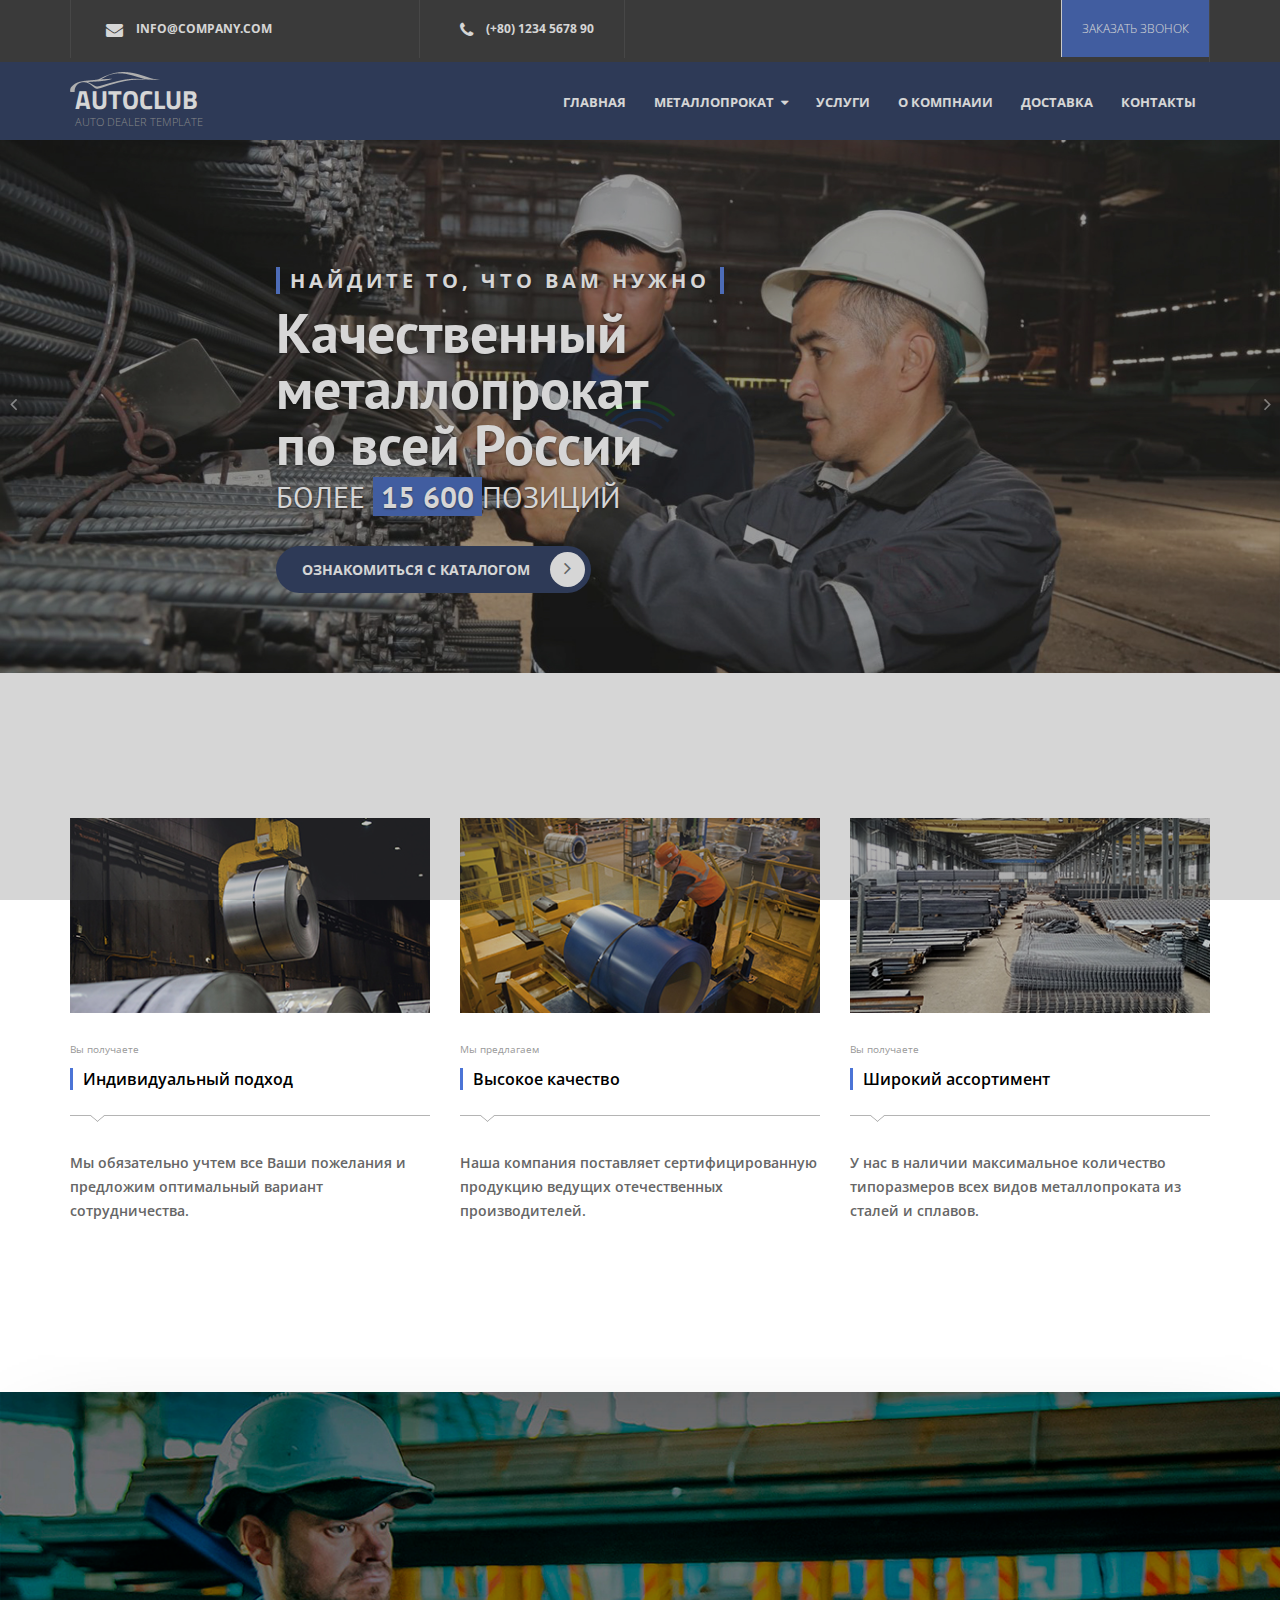
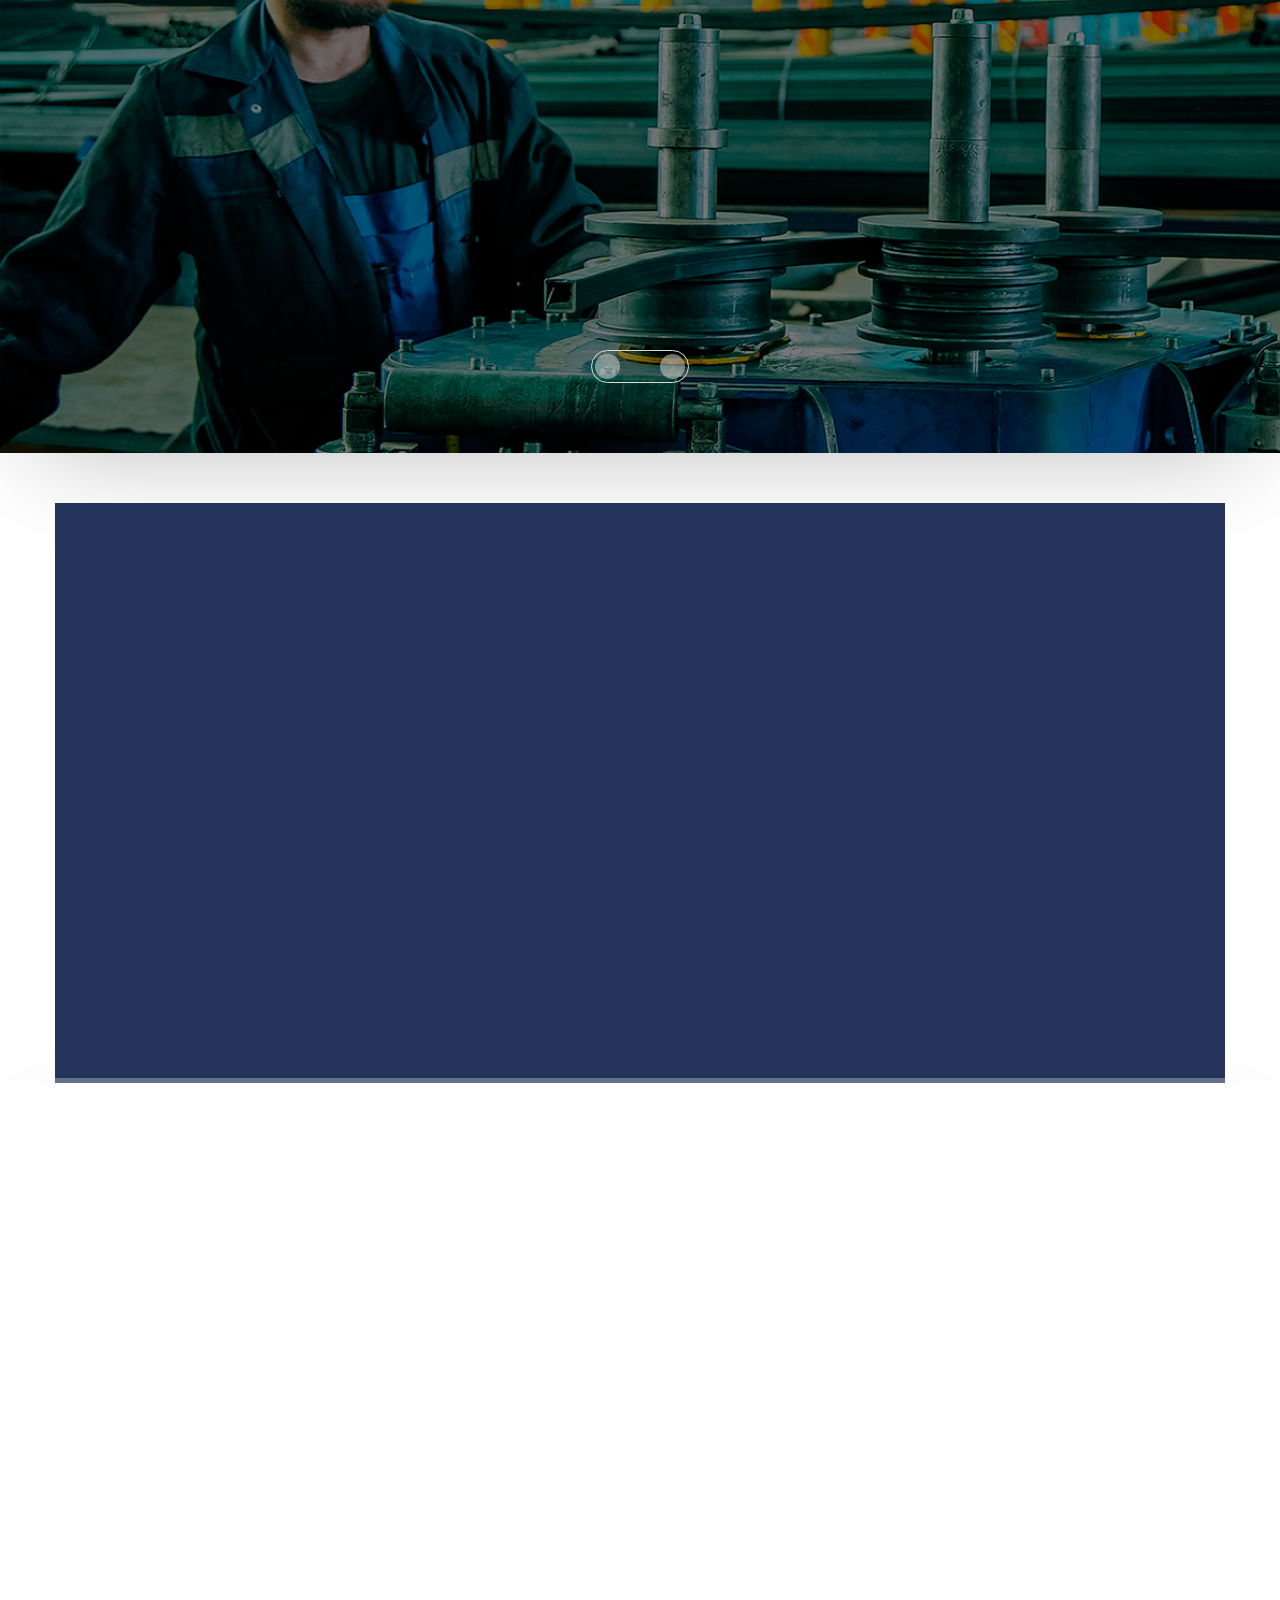
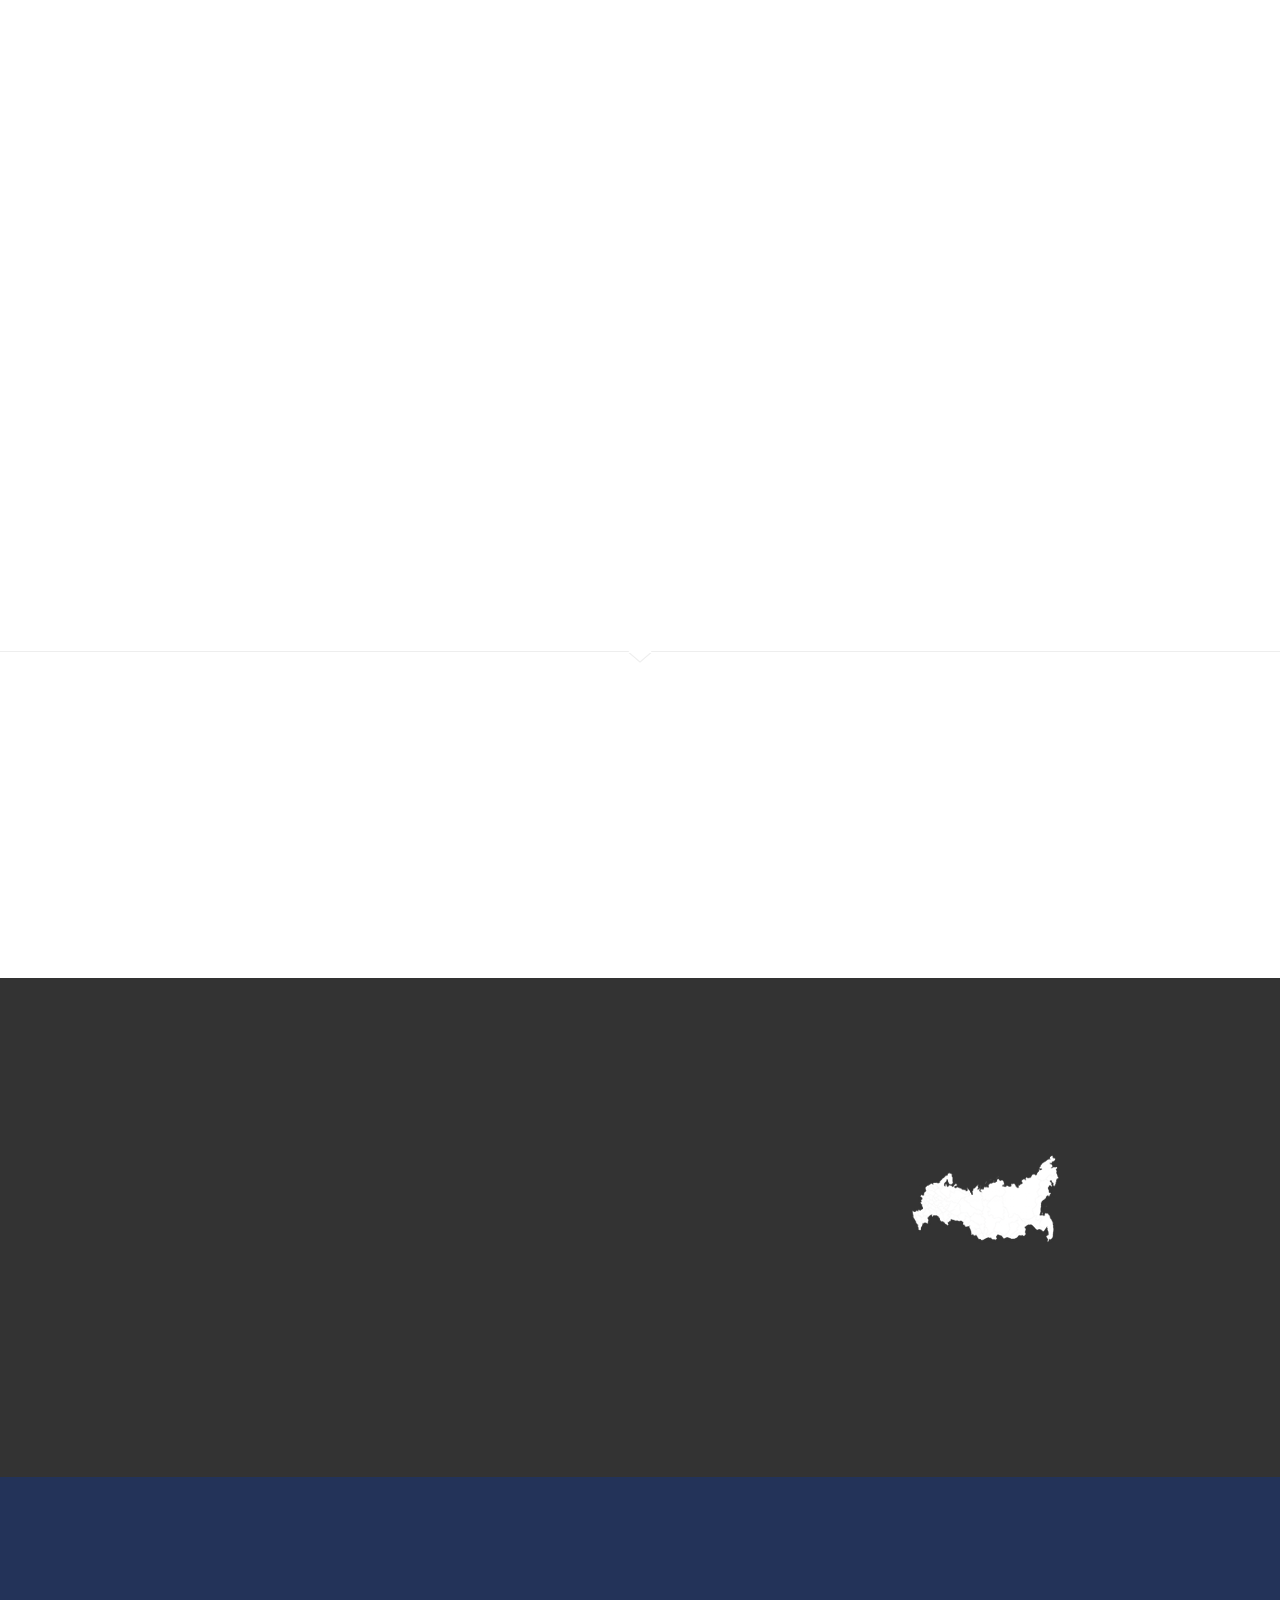
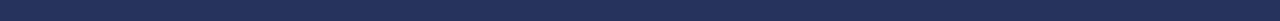
==== index.html @ 3383d5ee "fst upload" ====
<!DOCTYPE html>
<html>
	<head>
		<meta charset="utf-8"/>
		<meta name="viewport" content="width=device-width, initial-scale=1"/>
		<title>Главная - Металлопрокат "Компания"</title>

		<link rel="shortcut icon" type="image/x-icon" href="images/favicon.png" />

		<link href="css/master.css" rel="stylesheet">

		<!-- SWITCHER -->
		<link rel="stylesheet" id="switcher-css" type="text/css" href="assets/switcher/css/switcher.css" media="all" />
		<link rel="alternate stylesheet" type="text/css" href="assets/switcher/css/color1.css" title="color1" media="all" data-default-color="true" />
		<link rel="alternate stylesheet" type="text/css" href="assets/switcher/css/color2.css" title="color2" media="all" />
		<link rel="alternate stylesheet" type="text/css" href="assets/switcher/css/color3.css" title="color3" media="all" />
		<link rel="alternate stylesheet" type="text/css" href="assets/switcher/css/color4.css" title="color4" media="all" />
		<link rel="alternate stylesheet" type="text/css" href="assets/switcher/css/color5.css" title="color5" media="all" />
		<link rel="alternate stylesheet" type="text/css" href="assets/switcher/css/color6.css" title="color6" media="all" />

		<!--[if lt IE 9]>
		<script src="//oss.maxcdn.com/libs/html5shiv/3.7.0/html5shiv.js"></script>
		<script src="//oss.maxcdn.com/libs/respond.js/1.4.2/respond.min.js"></script>
		<![endif]-->

	</head>
	<body class="m-home" data-scrolling-animations="true" data-equal-height=".b-auto__main-item">

		<!-- Loader -->
		<div id="page-preloader"><span class="spinner"></span></div>
		<!-- Loader end -->


		<header class="header-top b-topBar">
			<div class="container wow slideInDown" data-wow-delay="0.7s">
				<div class="row">
					<div class="col-md-4 col-xs-6">
						<div class="b-topBar__addr">
							<span class="fa fa-envelope"></span>
							<a class="super-text"  href="mailto:info@company.com"> info@company.com</a>
						</div>
					</div>
					<div class="col-md-2 col-xs-6">
						<div class="b-topBar__tel">
							<span class="fa fa-phone"></span>
							<a class="super-text" href="tel:1234-5678-90"> (+80) 1234 5678 90</a>
						</div>
					</div>
					<div class="col-md-6 col-xs-6">
						<nav class="b-topBar__nav">
							<ul>
								<a class="super-btn" href="#modal"><li>Заказать Звонок</li></a>
							</ul>
						</nav>
					</div>
				</div>
			</div>
		</header><!--b-topBar-->

		<nav class="header-bott b-nav">
			<div class="container">
				<div class="row">
					<div class="col-sm-3 col-xs-2">
						<div class="b-nav__logo wow slideInLeft" data-wow-delay="0.3s">
							<h3><a href="index.html">Auto<span>Club</span></a></h3>
							<h2><a href="index.html">AUTO DEALER TEMPLATE</a></h2>
						</div>
					</div>
					<div class="col-sm-9 col-xs-10">
						<div class="b-nav__list wow slideInRight" data-wow-delay="0.3s">
							<div class="navbar-header">
								<button type="button" class="navbar-toggle" data-toggle="collapse" data-target="#nav">
									<span class="sr-only">Toggle navigation</span>
									<span class="icon-bar"></span>
									<span class="icon-bar"></span>
									<span class="icon-bar"></span>
								</button>
								<a href="#modal" class="zvonok"> Заказать Звонок</a>
							</div>
							<div class="collapse navbar-collapse navbar-main-slide" id="nav">
								<ul class="navbar-nav-menu">
									<li >
										<a href="index.html">Главная </a>
									</li>
									<li class="dropdown">
										<a class="dropdown-toggle" href="katalog.html">Металлопрокат <span class="fa fa-caret-down"></span></a>
										<ul class="dropdown-menu h-nav">
											<li><a href="sort/sortov.html">Сортовой</a></li>
											<li><a href="list/listov.html">Листовой</a></li>
											<li><a href="trub/trubn.html">Трубный</a></li>
										</ul>
									</li>
									<li><a href="services.html">Услуги</a></li>
									<li><a href="about.html">О Компнаии</a></li>
									<li><a href="delivery.html">Доставка</a></li>
									<li><a href="contacts.html">Контакты</a></li>
								</ul>
							</div>
						</div>
					</div>
				</div>
			</div>
		</nav><!--b-nav-->
		<div class="placeholderi"></div>
		<section class="b-slider">
			<div id="carousel" class="slide carousel carousel-fade">
				<div class="carousel-inner">
					<div class="item active">
						<img src="media/main-slider/4.jpg" alt="sliderImg" />
						<div class="container">
							<div class="carousel-caption b-slider__info">
								<h3>Найдите то, что вам нужно</h3>
								<h2> Качественный <br>металлопрокат <br> по всей России</h2>
								<p>Более <span>15 600</span>позиций</p>
								<a class="btn m-btn" href="katalog.html">Ознакомиться с Каталогом<span class="fa fa-angle-right"></span></a>
							</div>
						</div>
					</div>
					<div class="item">
						<img src="media/main-slider/2.jpg" alt="sliderImg" />
						<div class="container">
							<div class="carousel-caption b-slider__info">
								<h3>Лидер продаж металлопроката</h3>
								<h2>Предлагаем все <br/>виды продукции</h2>
								<p>По самым  <span>выгодным</span> ценам</p>
								<a class="btn m-btn" href="about.html">Ознакомиться с Компанией<span class="fa fa-angle-right"></span></a>
							</div>
						</div>
					</div>
				</div>
				<a class="carousel-control right" href="#carousel" data-slide="next">
					<span class="fa fa-angle-right m-control-right"></span>
				</a>
				<a class="carousel-control left" href="#carousel" data-slide="prev">
					<span class="fa fa-angle-left m-control-left"></span>
				</a>
			</div>
		</section><!--b-slider-->


		<section class="b-world">
			<div class="container">
				<div class="row">
					<div class="col-sm-4 col-xs-12">
						<div class="b-world__item wow zoomInLeft" data-wow-delay="0.3s">
							<img class="img-responsive" src="media/370x200/1.jpg" alt="1" />
							<div class="b-world__item-val">
								<span class="b-world__item-val-title">Вы получаете</span>
							</div>
							<h2>Индивидуальный подход</h2>
							<p>Мы обязательно учтем все Ваши пожелания и предложим оптимальный вариант сотрудничества.</p>
						</div>
					</div>
					<div class="col-sm-4 col-xs-12">
						<div class="b-world__item wow zoomInUp" data-wow-delay="0.3s">
							<img class="img-responsive"  src="media/370x200/2.jpg" alt="2" />
							<div class="b-world__item-val">
								<span class="b-world__item-val-title">Мы предлагаем</span>
							</div>
							<h2>Высокое качество</h2>
							<p> Наша компания поставляет сертифицированную продукцию ведущих отечественных производителей.</p>
						</div>
					</div>
					<div class="col-sm-4 col-xs-12">
						<div class="b-world__item wow zoomInRight" data-wow-delay="0.3s">
							<img class="img-responsive"  src="media/370x200/3.jpg" alt="3" />
							<div class="b-world__item-val">
								<span class="b-world__item-val-title">Вы получаете</span>
							</div>
							<h2>Широкий ассортимент</h2>
							<p> У нас в наличии максимальное количество типоразмеров всех видов металлопроката из сталей и сплавов.</p>
						</div>
					</div>
				</div>
			</div>
		</section><!--b-world-->

		<section class="b-featured">
			<div class="container">
				<h2 class="s-title wow zoomInUp" data-wow-delay="0.3s">Наши услуги</h2>
				<div id="carousel-small" class="owl-carousel enable-owl-carousel" data-items="4" data-navigation="true" data-auto-play="true" data-stop-on-hover="true" data-items-desktop="4" data-items-desktop-small="4" data-items-tablet="3" data-items-tablet-small="2">
					<div>
						<div class="b-featured__item wow rotateIn" data-wow-delay="0.3s">
							<a href="#modal">
								<img src="media/186x113/1.jpg" alt="1" />
							</a>
							<div class="b-featured__item-price">
								Услуга
							</div>
							<div class="clearfix"></div>
							<h5><a href="#modal">Лазерная Резка</a></h5>
							<h5 class="spec-service"><a href="#modal">Заказать Услугу</a></h5>
						</div>
					</div>
					<div>
						<div class="b-featured__item wow rotateIn" data-wow-delay="0.3s">
							<a href="#modal">
								<img src="media/186x113/2.jpg" alt="2" />
							</a>
							<div class="b-featured__item-price">
								Услуга
							</div>
							<div class="clearfix"></div>
							<h5><a href="#modal">Резка Металла</a></h5>
							<h5 class="spec-service"><a href="#modal">Заказать Услугу</a></h5>
						</div>
					</div>
					<div>
						<div class="b-featured__item wow rotateIn" data-wow-delay="0.3s">
							<a href="#modal">
								<img src="media/186x113/3.jpg" alt="3" />
								<span class="m-leasing">ПОПУЛЯРНОЕ ПРЕДЛОЖЕНИЕ</span>
							</a>
							<div class="b-featured__item-price">
								Услуга
							</div>
							<div class="clearfix"></div>
							<h5><a href="#modal">Сварочные Работы</a></h5>
							<h5 class="spec-service"><a href="#modal">Заказать Услугу</a></h5>
						</div>
					</div>
					<div>
						<div class="b-featured__item wow rotateIn" data-wow-delay="0.3s">
							<a href="#modal">
								<img src="media/186x113/4.jpg" alt="4" />
							</a>
							<div class="b-featured__item-price">
								Услуга
							</div>
							<div class="clearfix"></div>
							<h5><a href="#modal">Прожиг Отверстий</a></h5>
							<h5 class="spec-service"><a href="#modal">Заказать Услугу</a></h5>
						</div>
					</div>
					<div>
						<div class="b-featured__item wow rotateIn" data-wow-delay="0.3s">
							<a href="#modal">
								<img src="media/186x113/5.jpg" alt="5" />
							</a>
							<div class="b-featured__item-price">
								Услуга
							</div>
							<div class="clearfix"></div>
							<h5><a href="#modal">Нарезка Резьбы</a></h5>
							<h5 class="spec-service"><a href="#modal">Заказать Услугу</a></h5>
							</div>
						</div>
					</div>
				</div>
			</div>
		</section><!--b-featured-->

		<section class="b-welcome">
			<div class="container">
				<div class="row">
					<div class="b-welcome__services">
						<div class="col-md-3 col-xs-12">
							<div class="row">
								<div class="col-xs-12 m-padding">
									<div class="b-welcome__services-auto wow zoomInLeft" data-wow-delay="0.3s">
										<div class="b-welcome__services-img m-auto">
											<span class="fa fa-cc-paypal"></span>
										</div>
										<h3>Способы Оплаты</h3>
									</div>
								</div>
								<div class="col-xs-12 text-right visible-md visible-lg hei-20">
								</div>
								<div class="col-xs-12 m-padding">
									<div class="b-welcome__services-buying wow zoomInLeft" data-wow-delay="0.3s">
										<div class="b-welcome__services-img m-buying">
											<span class="fa fa-truck"></span>
										</div>
										<h3>Быстрая Доставка</h3>
									</div>
								</div>
							</div>
						</div>
					</div>
					<div class="col-xs-12 col-md-6">
						<div class="b-welcome__text wow zoomInUp" data-wow-delay="0.3s">
							<h2>хотите купить металлопрокат?</h2>
							<h3>"Компания" поможет вам</h3>
							<p>Наша металлобаза работает на рынке металла с 2018 года.
								 У нас вы можете купить металлопрокат в розницу или заказать оптовую партию по выгодным ценам – прямое сотрудничество с ведущими металлургическими предприятиями страны позволяет нашей компании устанавливать низкие цены на металлопродукцию.</p>
							<ul>
								<li><span class="fa fa-check"></span>Удобные формы оплаты проката.</li>
								<li><span class="fa fa-check"></span>Минимальное ожидание отгрузки или доставки.</li>
								<li><span class="fa fa-check"></span>Поставки металла по всей России.</li>
								<li><span class="fa fa-check"></span>Профессиональные консультации опытных специалистов.</li>
							</ul>
						</div>
					</div>
					<div class="b-welcome__services">
						<div class="col-md-3 col-xs-12">
							<div class="row">
								<div class="col-xs-12 m-padding">
									<div class="b-welcome__services-trade wow zoomInRight" data-wow-delay="0.3s">
										<div class="b-welcome__services-img m-trade">
											<span class="fa fa-users"></span>
										</div>
										<h3>Компанда Профессионалов</h3>
									</div>
								</div>
								<div class="col-xs-12 text-left visible-md visible-lg hei-20">
								</div>
								<div class="col-xs-12 m-padding">
									<div class="b-welcome__services-support wow zoomInRight" data-wow-delay="0.3s">
										<div class="b-welcome__services-img m-support">
											<svg version="1.1" id="Capa_1" xmlns="http://www.w3.org/2000/svg" xmlns:xlink="http://www.w3.org/1999/xlink" x="0px" y="0px"
												width="45px" height="45px" viewBox="0 0 612 612" style="enable-background:new 0 0 612 612;" xml:space="preserve">
												<g>
													<path d="M257.938,336.072c0,17.355-14.068,31.424-31.423,31.424c-17.354,0-31.422-14.068-31.422-31.424
														c0-17.354,14.068-31.423,31.422-31.423C243.87,304.65,257.938,318.719,257.938,336.072z M385.485,304.65
														c-17.354,0-31.423,14.068-31.423,31.424c0,17.354,14.069,31.422,31.423,31.422c17.354,0,31.424-14.068,31.424-31.422
														C416.908,318.719,402.84,304.65,385.485,304.65z M612,318.557v59.719c0,29.982-24.305,54.287-54.288,54.287h-39.394
														C479.283,540.947,379.604,606.412,306,606.412s-173.283-65.465-212.318-173.85H54.288C24.305,432.562,0,408.258,0,378.275v-59.719
														c0-20.631,11.511-38.573,28.46-47.758c0.569-84.785,25.28-151.002,73.553-196.779C149.895,28.613,218.526,5.588,306,5.588
														c87.474,0,156.105,23.025,203.987,68.43c48.272,45.777,72.982,111.995,73.553,196.779C600.489,279.983,612,297.925,612,318.557z
														M497.099,336.271c0-13.969-0.715-27.094-1.771-39.812c-24.093-22.043-67.832-38.769-123.033-44.984
														c7.248,8.15,13.509,18.871,17.306,32.983c-33.812-26.637-100.181-20.297-150.382-79.905c-2.878-3.329-5.367-6.51-7.519-9.417
														c-0.025-0.035-0.053-0.062-0.078-0.096l0.006,0.002c-8.931-12.078-11.976-19.262-12.146-11.31
														c-1.473,68.513-50.034,121.925-103.958,129.46c-0.341,7.535-0.62,15.143-0.62,23.08c0,28.959,4.729,55.352,12.769,79.137
														c30.29,36.537,80.312,46.854,124.586,49.59c8.219-13.076,26.66-22.205,48.136-22.205c29.117,0,52.72,16.754,52.72,37.424
														c0,20.668-23.604,37.422-52.72,37.422c-22.397,0-41.483-9.93-49.122-23.912c-30.943-1.799-64.959-7.074-95.276-21.391
														C198.631,535.18,264.725,568.41,306,568.41C370.859,568.41,497.099,486.475,497.099,336.271z M550.855,264.269
														C547.4,116.318,462.951,38.162,306,38.162S64.601,116.318,61.145,264.269h20.887c7.637-49.867,23.778-90.878,48.285-122.412
														C169.37,91.609,228.478,66.13,306,66.13c77.522,0,136.63,25.479,175.685,75.727c24.505,31.533,40.647,72.545,48.284,122.412
														H550.855L550.855,264.269z"/>
												</g>
											</svg>
										</div>
										<h3>Быстрое Обслуживание</h3>
									</div>
								</div>
							</div>
						</div>
					</div>
				</div>
			</div>
		</section><!--b-welcome-->

		<section class="b-homeAuto">
			<div class="container">
				<div class="row">
					<div class="col-xs-6">
						<div class="b-homeAuto__latest">
							<h5 class="s-titleBg wow zoomInLeft" data-wow-delay="0.3s">ДОСТУПНЫЕ СРЕДСТВА ДОСТАВКИ</h5><br />
							<h2 class="s-title wow zoomInLeft" data-wow-delay="0.3s">ТРАНСПОРТ НАШЕГО АВТОПАРКА</h2>
							<div class="b-auto__main">
								<div class="row">
									<div class="col-md-6 col-sm-12">
										<div class="b-auto__main-item wow zoomInUp" data-wow-delay="0.3s">
											<a href="#modal"><img class="img-responsive center-block"  src="media/270x150/1.jpg" alt="1" /></a>
											<div class="b-world__item-val">
											</div>
											<h2><a href="#modal">Грузовик</a></h2>
											<div class="b-auto__main-item-info">
												<a href="#modal"><span class="m-price">
													Заказать Доставку
												</span></a>
											</div>
											<div class="b-featured__item-links m-auto">
												<a href="#modal">Объем</a>
												<a href="#modal">	40 м³</a>
												<a href="#modal">Грузоподъемность</a>
												<a href="#modal">5 тонн</a>
											</div>
										</div>
									</div>
									<div class="col-md-6 col-sm-12">
										<div class="b-auto__main-item wow zoomInUp" data-wow-delay="0.3s">
											<a href="#modal"><img class="img-responsive center-block"  src="media/270x150/3.jpg" alt="1" /></a>
											<div class="b-world__item-val">
											</div>
											<h2><a href="#modal">Еврофура</a></h2>
											<div class="b-auto__main-item-info">
												<a href="#modal"><span class="m-price">
													Заказать Доставку
												</span></a>
											</div>
											<div class="b-featured__item-links m-auto">
												<a href="#modal">Объем</a>
												<a href="#modal">	110 м³</a>
												<a href="#modal">Грузоподъемность</a>
												<a href="#modal">20 тонн</a>
											</div>
										</div>
									</div>
									<div class="col-md-6 col-sm-12">
										<div class="b-auto__main-item wow zoomInUp" data-wow-delay="0.3s">
											<a href="#modal"><img class="img-responsive center-block"  src="media/270x150/4.jpg" alt="1" /></a>
											<div class="b-world__item-val">
											</div>
											<h2><a href="#modal">Тентовая фура</a></h2>
											<div class="b-auto__main-item-info">
												<a href="#modal"><span class="m-price">
													Заказать Доставку
												</span></a>
											</div>
											<div class="b-featured__item-links m-auto">
												<a href="#modal">Объем</a>
												<a href="#modal">	92 м³</a>
												<a href="#modal">Грузоподъемность</a>
												<a href="#modal">20 тонн</a>
											</div>
										</div>
									</div>
									<div class="col-md-6 col-sm-12">
										<div class="b-auto__main-item wow zoomInUp" data-wow-delay="0.3s">
											<a href="#modal"><img class="img-responsive center-block"  src="media/270x150/5.jpg" alt="1" /></a>
											<div class="b-world__item-val">
											</div>
											<h2><a href="#modal">Камаз</a></h2>
											<div class="b-auto__main-item-info">
												<a href="#modal"><span class="m-price">
													Заказать Доставку
												</span></a>
											</div>
											<div class="b-featured__item-links m-auto">
												<a href="#modal">Объем</a>
												<a href="#modal">120 м³</a>
												<a href="#modal">Грузоподъемность</a>
												<a href="#modal">15 тонн</a>
											</div>
										</div>
									</div>
								</div>
							</div>
						</div>
					</div>
					<div class="col-xs-6">
						<div class="b-homeAuto__world">
							<h5 class="s-titleBg wow zoomInRight" data-wow-delay="0.3s">ЛУЧШИЙ ВЫБОР</h5><br />
							<h2 class="s-title wow zoomInRight" data-wow-delay="0.3s">НАИБОЛЕЕ ПОПУЛЯРЫЕ СРЕДСТВА ДОСТВАКИ</h2>
							<div class="b-homeAuto__world-item wow zoomInUp" data-wow-delay="0.3s">
								<div class="row">
									<div class="col-sm-7 col-xs-12">
										<div class="b-homeAuto__world-item-info">
											<h2>
												<a href="article.html">Газель
												</a>
											</h2>
											<div class="b-featured__item-links m-auto">
												<a href="#modal">Объем</a>
												<a href="#modal">	40 м³</a>
												<a href="#modal">Грузоподъемность</a>
												<a href="#modal">5 тонн</a>
											</div>
											<a class="mt-20" href="#modal"><span class="mt-20 m-price">
													Заказать Доставку
												</span></a>
										</div>
									</div>
									<div class="col-sm-5 col-xs-12">
										<img src="media/222x150/1.jpg" class="img-responsive center-block" alt="5" />
									</div>
								</div>
								<div class="b-homeAuto__world-item-text">
									<p>Данный вид транспорта часто используется для перевозки проката как в пределах города, так и доставку в другие города России.
										 За счет своей мобильности, скорости доставки груза и сравнительно низкой цены грузоперевозки газелью делают их такими востребованными.</p>
								</div>
							</div>
							<div class="b-homeAuto__world-item wow zoomInUp" data-wow-delay="0.3s">
								<div class="row">
									<div class="col-xs-12 col-sm-7">
										<div class="b-homeAuto__world-item-info">
											<h2>
												<a href="article.html">Еврофура
												</a>
											</h2>
											<div class="b-featured__item-links m-auto">
												<a href="#modal">Объем</a>
												<a href="#modal">120 м³</a>
												<a href="#modal">Грузоподъемность</a>
												<a href="#modal">15 тонн</a>
											</div>
											<a class="mt-20" href="#modal"><span class="mt-20 m-price">
													Заказать Доставку
												</span></a>
										</div>
									</div>
									<div class="col-sm-5 col-xs-12">
										<img src="media/222x150/3.jpg" alt="6" class="img-responsive center-block" />
									</div>
								</div>
								<div class="b-homeAuto__world-item-text">
									<span></span>
									<p>Полуприцепы вместимостью 110 кубических метров позволяют перевозить большее количество груза по меньшей стоимости
										 Благодаря дополнительному объему в тент 110 м3 можно загрузить дополнительно от 20% груза (зависит от веса, формы и количества), не переплачивая за вторую машину для перевозки дополнительной партии груза.</p>
								</div>
							</div>
							<a href="delivery.html" class="btn m-btn wow zoomInUp" data-wow-delay="0.3s">ПЕРЕЙТИ К ДОСТАВКЕ<span class="fa fa-angle-right"></span></a>
						</div>
					</div>
				</div>
			</div>
		</section><!--b-homeAuto-->


		<section class="b-asks">
			<div class="container">
				<div class="row">
					<div class="col-md-6 col-sm-10 col-sm-offset-1 col-md-offset-0 col-xs-12">
						<div class="b-asks__first wow zoomInLeft" data-wow-delay="0.3s">
							<div class="b-asks__first-circle">
								<span class="fa  fa-comments"></span>
							</div>
							<div class="b-asks__first-info">
								<h2>Хотите узнать подробности?</h2>
								<p>Перейдите в контакты и выберете удобный способ связи с нами</p>
							</div>
							<div class="b-asks__first-arrow">
								<a href="contacts.html"><span class="fa fa-angle-right"></span></a>
							</div>
						</div>
					</div>
					<div class="col-md-6 col-sm-10 col-sm-offset-1 col-xs-12 col-md-offset-0">
						<div class="b-asks__first m-second wow zoomInRight" data-wow-delay="0.3s">
							<div class="b-asks__first-circle">
								<span class="fa fa-phone-square"></span>
							</div>
							<div class="b-asks__first-info">
								<h2>Хотите оформить заказ?</h2>
								<p>Закажите металлопрокат или обратитесь за помощью за 5 минут</p>
							</div>
							<div class="b-asks__first-arrow">
								<a href="#modal"><span class="fa fa-angle-right"></span></a>
							</div>
						</div>
					</div>
				</div>
			</div>
		</section><!--b-asks-->

		<section class="b-partners">
			<div class="container">
				<h1 class="s-title wow zoomInUp" data-wow-delay="0.3s">Наши Партнеры</h1>
				<div class="">
					<div class="b-brands__brand wow zoomInLeft" data-wow-delay="0.3s">
						<img src="media/brands/1.png" alt="brand" />
					</div>
					<div class="b-brands__brand wow zoomInUp" data-wow-delay="0.3s">
						<img src="media/brands/2.png" alt="brand" />
					</div>
					<div class="b-brands__brand wow zoomInUp" data-wow-delay="0.3s">
						<img src="media/brands/3.png" alt="brand" />
					</div>
					<div class="b-brands__brand wow zoomInRight" data-wow-delay="0.3s">
						<img src="media/brands/4.png" alt="brand" />
					</div>
				</div>
			</div>
		</section><!--b-partners-->

		<div class="b-info">
			<div class="container">
				<div class="row">
					<div class="col-md-4 col-xs-12">
						<aside class="b-info__aside wow zoomInLeft" data-wow-delay="0.3s">
							<article class="b-info__aside-article">
								<h3>Время работы</h3>
								<div class="b-info__aside-article-item">
									<h6>График работы офиса</h6>
									<p>Пн-Пт 09:00 - 18:00<span>&middot;</span>
										Не считая праздников</p>
								</div>
								<div class="b-info__aside-article-item">
									<h6>График работы отгрузочных баз</h6>
									<p>Пн-Пт 08:00 - 16:00<span>&middot;</span>
										Не считая праздников</p>
								</div>
							</article>
							<article class="b-info__aside-article">
								<h3>О компании</h3>
								<p>Компания "Компания" плодотворно работает на отечественном рынке
									 металлопроката с 2018 года. За прошедшее время нам
									  удалось наладить поставки нержавеющей стали и цветного
										проката от ведущих металлургических заводов России и зарубежья.</p>
							</article>
						</aside>
					</div>
					<div class="col-md-4 col-xs-12">
						<div class="b-info__latest">
							<h3 class="wow slideInUp" data-wow-delay="0.3s">КАТАЛОГ ПРОКАТА</h3>
							<div class="b-info__latest-article wow slideInUp" data-wow-delay="0.3s">
								<a href="sort/sortov.html" class="b-info__latest-article-photo m-1"></a>
								<div class="b-info__latest-article-info">
									<h6><a href="sort/sortov.html">Сортовой</a></h6>
									<p></span>20000 позиций</p>
								</div>
							</div>
							<div class="b-info__latest-article wow slideInUp" data-wow-delay="0.3s">
								<a href="list/listov.html" class="b-info__latest-article-photo m-2"></a>
								<div class="b-info__latest-article-info">
									<h6><a href="list/listov.html">Листовой</a></h6>
									<p></span>20000 позиций</p>
								</div>
							</div>
							<div class="b-info__latest-article wow slideInUp" data-wow-delay="0.3s">
								<a href="trub/trubn.html" class="b-info__latest-article-photo m-3"></a>
								<div class="b-info__latest-article-info">
									<h6><a href="trub/trubn.html">Трубный</a></h6>
									<p></span>20000 позиций</p>
								</div>
							</div>
						</div>
					</div>
					<div class="col-md-4 col-xs-12">
						<address class="b-info__contacts wow slideInUp" data-wow-delay="0.3s">
							<p>Наши контакты</p>
							<div class="b-info__contacts-item">
								<span class="fa fa-phone"></span>
								<a class="super-text" href="tel:1234-5678-90"> (+80) 1234 5678 90</a>
							</div>
							<div class="b-info__contacts-item">
								<span class="fa fa-envelope"></span>
								<a class="super-text" href="mailto:info@company.com"> info@company.com</a>
							</div>
						</address>
						<address class="b-info__map">
						</address>
					</div>
				</div>
			</div>
		</div><!--b-info-->

		<footer class="b-footer">
			<a id="to-top" href="#this-is-top"><i class="fa fa-chevron-up"></i></a>
			<div class="container">
				<div class="row">
					<div class="col-xs-4">
						<div class="b-footer__company wow slideInLeft" data-wow-delay="0.3s">
							<div class="b-nav__logo">
								<h3><a href="index.html">Auto<span>Club</span></a></h3>
							</div>
							<p>&copy; 2018 Все Права Защищены <a href="temp.html">ООО "Компания"</a></p>
						</div>
					</div>
					<div class="col-xs-8">
						<div class="b-footer__content wow slideInRight" data-wow-delay="0.3s">
							<nav class="b-footer__content-nav">
								<ul>
									<li><a href="index.html">Главная </a></li>
									<li><a href="katalog.html">Металлопрокат</a></li>
									<li><a href="services.html">Услуги</a></li>
									<li><a href="about.html">О Компнаии</a></li>
									<li><a href="delivery.html">Доставка</a></li>
									<li><a href="contacts.html">Контакты</a></li>
								</ul>
							</nav>
						</div>
					</div>
				</div>
			</div>
		</footer><!--b-footer-->
		<!--Main-->
		<script src="js/jquery-1.11.3.min.js"></script>
		<script src="js/jquery-ui.min.js"></script>
		<script src="js/bootstrap.min.js"></script>
		<script src="js/modernizr.custom.js"></script>

		<script src="assets/rendro-easy-pie-chart/dist/jquery.easypiechart.min.js"></script>
		<script src="js/waypoints.min.js"></script>
		<script src="js/jquery.easypiechart.min.js"></script>
		<script src="js/classie.js"></script>

		<!--Switcher-->
		<script src="assets/switcher/js/switcher.js"></script>
		<!--Owl Carousel-->
		<script src="assets/owl-carousel/owl.carousel.min.js"></script>
		<!--bxSlider-->
		<script src="assets/bxslider/jquery.bxslider.js"></script>
		<!-- jQuery UI Slider -->
		<script src="assets/slider/jquery.ui-slider.js"></script>

		<!--Theme-->
		<script src="js/jquery.smooth-scroll.js"></script>
		<script src="js/wow.min.js"></script>
		<script src="js/jquery.placeholder.min.js"></script>
		<script src="js/theme.js"></script>
	</body>
</html>
---- css/master.css ----
/*------------------------------------------------------------------
[Master Stylesheet]

- FONTS
- MAIN CSS
- PLUGIN CSS

Author:     Andrey Sokoltsov
Profile:    http://themeforest.net/user/andreysokoltsov
-------------------------------------------------------------------*/

/* FONTS */
@import url('https://fonts.googleapis.com/css?family=Open+Sans:400,300,600,700,800&amp;subset=latin,cyrillic');
@import url('https://fonts.googleapis.com/css?family=Titillium+Web:400,700');
@import url('https://fonts.googleapis.com/css?family=PT+Sans:400,700');


/* MAIN CSS */
@import url('bootstrap.css');
@import url('font-awesome.min.css');
@import url('theme.css');
@import url('home.css');
@import url('home-2.css');
@import url('listings.css');
@import url('detail.css');
@import url('compare.css');
@import url('blog.css');
@import url('pages.css');
@import url('submits.css');
@import url('responsive.css');
@import url('animate.css');
@import url('site-colors.css');
@import url('colors-demo.css');
@import url('colors.css');
@import url('custom.css');


/* PLUGIN CSS */
@import url('../assets/owl-carousel/owl.carousel.css');
@import url('../assets/owl-carousel/owl.theme.css');
@import url('../assets/bxslider/jquery.bxslider.css');
---- assets/switcher/css/switcher.css ----
.styleswitch.layoutswitch{
	background:none repeat scroll 0 0 #f4f4f4;
	border: medium none !important;
	color:#fff !important;
	display: inline-block;
	height: auto;
	margin: 3px 0;
	padding: 2px;
	text-align: center;
	text-transform: uppercase;
	width: 100%;
	text-decoration:none !important;
	-webkit-transition: all .3s ease-out;
	-moz-transition: all .3s ease-out;
	-ms-transition: all .3s ease-out;
	-o-transition: all .3s ease-out;
	transition: all .3s ease-out;
}
.styleswitch.layoutswitch:hover{
	background:#000 !important;
}
.styleswitch {
	background-color: #e425e9;
	border: 4px solid #ddd;
	display: inline-block;
	height: 28px;
	margin: 4px 10px;
	width: 28px;
}
#switcher-body .container {
	background: #fff;
	margin: 50px auto;
	border: 1px solid #dedede;
	padding: 40px;
}
.demo_changer {
	z-index: 1001;
	position: fixed;
	left: -70px;
	top: 80px;
	font-weight: 400 !important;
}
.purchase {
	text-decoration: underline;
	color: #4BACC6
}
.demoPanel {
	position: relative;
}
.evo-pop {
	z-index: 10000;
	width: 204px;
	padding: 3px 3px 0
}
.evo-pop-ie {
	z-index: 10000;
	width: 212px;
	padding: 3px
}
.evo-palette td {
	font-size: 1px;
	border: solid 1px #c0c0c0;
	padding: 7px;
	cursor: pointer
}
.evo-palette tr.top td {
	border-bottom: 0
}
.evo-palette tr.in td {
	border-top: 0;
	border-bottom: 0
}
.evo-palette tr.bottom td {
	border-top: 0
}
.evo-palette div.sep {
	height: 3px
}
.evo-palette, .evo-palette-ie {
	border-collapse: separate;
	border-spacing: 4px 0;
	*border-collapse:expression('separate', cellSpacing='2px')
}
.evo-palette th, .evo-palette-ie th {
	border: 0;
	padding: 5px 3px;
	text-align: left;
	font-weight: normal;
	background: transparent!important
}
.evo-palette-ie td {
	font-size: 1px;
	border: solid 1px #c0c0c0;
	padding: 7px;
	cursor: pointer
}
.evo-palette2, .evo-palette2-ie {
	margin: auto;
	border-collapse: collapse
}
.evo-palette2 td, .evo-palette2-ie td {
	font-size: 1px;
	cursor: pointer
}
.evo-palette2 td {
	padding: 6px 7px
}
.evo-palette2-ie td {
	padding: 5px
}
.evo-palcenter {
	padding: 5px;
	text-align: center
}
.evo-colorind, .evo-colorind-ie, .evo-colorind-ff {
	border: solid 1px #c3c3c3;
	width: 20px;
	height: 20px;
	float: right
}
.evo-colorind {
	position: relative;
	top: 2px
}
.evo-colorind-ie {
	position: relative;
	top: -23px
}
.evo-colorbox-ie {
	font-size: 8px;
	padding: 3px 9px!important
}
.evo-colortxt-ie {
	position: relative;
	top: -6px
}
.evo-pop:after, .evo-pop-ie:after, .evo-colorind:after, .evo-colorind-ie:after, .evo-colorind-ff:after, .evo-color span:after, .evo-cHist:after {
	content: ".";
	display: block;
	height: 0;
	clear: both;
	visibility: hidden;
	font-size: 0
}
.evo-color {
	width: 94px;
	padding: 1px 3px 0 4px
}
.evo-color div {
	border: solid 1px #808080;
	border-right: solid 1px #c0c0c0;
	border-bottom: solid 1px #c0c0c0;
	padding: 3px;
	margin-bottom: 5px;
	width: 10px;
	height: 10px;
	float: left
}
.evo-color span {
	font-size: 15px;
	margin: 1px 0 4px 3px;
	float: left
}
.evo-sep {
	height: 10px;
	font-size: 0
}
.evo-more {
	padding: 4px 5px 4px;
	font-size: smaller
}
.evo-cHist {
	padding: 3px
}
.evo-cHist div {
	cursor: pointer;
	border: solid 1px #c0c0c0;
	padding: 3px;
	margin: 5px;
	width: 10px;
	height: 10px;
	float: left
}
a.evo-hist {
	margin-left: 6px
}
.evo-pointer {
	cursor: pointer
}
.evo-pop {
	background: #FFFFFF;
	border: 1px solid #DEDEDE;
	padding: 10px !important;
	width: 225px !important;
	z-index: 10000;
}
.evo-colorind, .evo-colorind-ie, .evo-colorind-ff {
	border: 1px solid #C3C3C3;
	height: 20px;
	position: absolute;
	top: 11px;
	right: 5px;
	width: 20px;
}
.demo_changer p {
	margin: 10px 0;
}
.demo_changer .dropdown-menu > li > a:hover, .dropdown-menu > li > a:focus {
	background: #fff;
}
.demo_changer h4 {
	color: #545454 !important;
	margin: 10px 0 !important;
	text-transform: uppercase;
}
.demo_changer select:active, .demo_changer select:focus, .demo_changer select:hover, .demo_changer .button:active, .demo_changer .button:focus, .demo_changer .button:hover, .demo_changer .btn:active, .demo_changer .btn:focus, .demo_changer .btn:hover, .demo_changer .button:active, .demo_changer .button:focus, .demo_changer .button:hover {
	box-shadow: none !important;
}
.demo_changer .button {
	-moz-user-select: none;
	background-image: none;
	border: 1px solid #ddd;
	border-radius: 3px;
	cursor: pointer;
	display: inline-block;
	font-size: 14px;
	font-weight: normal;
	background: #fff;
	line-height: 1.42857;
	margin-bottom: 0;
	width: 145px !important;
	padding: 6px 12px;
	text-align: center;
	vertical-align: middle;
	white-space: nowrap;
}
.demo_changer .img-thumbnail {
	height: 35px;
	background-color: #fff;
	border: 1px solid #ddd;
	margin-bottom: 5px;
	width: 46% !important;
	padding: 2px;
}
.demo_changer img {
	border: 4px solid #E1E1E1;
	height: 32px;
	margin: 2px !important;
	width: 32px !important;
}
.demo_changer hr {
	border-color: #E0E0E0;
}
.demo_changer, .demo_changer p {
	color: #545454 !important;
}
.demo_changer h4 {
	color: #212121 !important;
	font-size: 12px;
	padding-bottom: 0;
	text-align: center;
}
.demo_changer i {
	color: #fff;
	font-size: 21px;
}
.demo_changer .btn {
	margin-top: 10px;
}
.demo_changer .demo-icon {
	border-style: solid solid solid none;
	border-width: 1px 1px 1px 0px;
	border-color: #ddd;
	cursor: pointer;
	text-align: center;
	padding: 2px;
	float: right;
	height:40px;
	line-height: 40px;
	width: 40px;
}
.demo_changer .form_holder {
	background: #ffffff;
	border: 1px solid #ddd;
	border-radius: 0;
	cursor: pointer;
	float: right;
	font-size: 12px;
	padding: 6px;
	width: 71px;
}
.demo_changer .form_holder p {
	font-size: 12px;
}
.color_display_2 {
	clear: both;
	color: #FFFFFF;
	display: inline-block;
	font-size: 12px;
	width: 31px !important;
	height: 31px;
	margin-bottom: 7px;
	padding: 4px 10px;
	text-align: center;
	text-shadow: 0 -1px 0 rgba(0, 0, 0, 0.3);
	text-transform: uppercase;
	box-shadow: 0 1px 0 rgba(255, 255, 255, 0.3) inset, 0 0 2px rgba(255, 255, 255, 0.3) inset, 0 1px 2px rgba(0, 0, 0, 0.29);
}
.color_display_2 a {
	color: #fff;
	text-decoration: none;
}
.color_display_2 a:focus, .color_display_2 a:hover {
	color: #ededed !important;
	text-decoration: none;
}
.demoPanel {
	margin: 0;
	padding: 0;
	width: 125px;
}
.predefined_styles {
	padding: 0 5px;
}

@media only screen and (max-width: 768px) {
	.demo_changer {
	display: none;
}
}
.demo_changer .btn {
	width: 165px !important;
}
.bootstrap-select.show-menu-arrow.open > .btn {
	z-index: 2051;
}
.bootstrap-select .btn:focus {
	outline: thin dotted #333333 !important;
	outline: 5px auto -webkit-focus-ring-color !important;
	outline-offset: -2px;
}
.bootstrap-select.btn-group .btn .filter-option {
	overflow: hidden;
	position: absolute;
	left: 12px;
	right: 25px;
	text-align: left;
}
.bootstrap-select.btn-group .btn .caret {
	position: absolute;
	top: 50%;
	right: 12px;
	margin-top: -2px;
	vertical-align: middle;
}
.bootstrap-select.btn-group > .disabled, .bootstrap-select.btn-group .dropdown-menu li.disabled > a {
	cursor: not-allowed;
}
.bootstrap-select.btn-group > .disabled:focus {
	outline: none !important;
}
.bootstrap-select.btn-group[class*="span"] .btn {
	width: 100%;
}
.bootstrap-select.btn-group .dropdown-menu {
	min-width: 100%;
	-moz-box-sizing: border-box;
	-webkit-box-sizing: border-box;
	box-sizing: border-box;
}
.bootstrap-select.btn-group .dropdown-menu.inner {
	position: static;
	border: 0;
	padding: 0;
	margin: 0;
	-webkit-border-radius: 0;
	-moz-border-radius: 0;
	border-radius: 0;
	-webkit-box-shadow: none;
	-moz-box-shadow: none;
	box-shadow: none;
}
.bootstrap-select.btn-group .dropdown-menu dt {
	display: block;
	padding: 3px 20px;
	cursor: default;
}
.bootstrap-select.btn-group .div-contain {
	overflow: hidden;
}
.bootstrap-select.btn-group .dropdown-menu li {
	position: relative;
}
.bootstrap-select.btn-group .dropdown-menu li > a.opt {
	position: relative;
	padding-left: 35px;
}
.bootstrap-select.btn-group .dropdown-menu li > a {
	cursor: pointer;
}
.bootstrap-select.btn-group .dropdown-menu li > dt small {
	font-weight: normal;
}
.bootstrap-select.btn-group.show-tick .dropdown-menu li.selected a i.check-mark {
	display: inline-block;
	position: absolute;
	right: 15px;
	margin-top: 2.5px;
}
.bootstrap-select.btn-group .dropdown-menu li a i.check-mark {
	display: none;
}
.bootstrap-select.btn-group.show-tick .dropdown-menu li a span.text {
	margin-right: 34px;
}
.bootstrap-select.btn-group .dropdown-menu li small {
	padding-left: 0.5em;
}
.bootstrap-select.btn-group .dropdown-menu li:not(.disabled) > a:hover small, .bootstrap-select.btn-group .dropdown-menu li:not(.disabled) > a:focus small, .bootstrap-select.btn-group .dropdown-menu li.active:not(.disabled) > a small {
	color: #64b1d8;
	color: rgba(255,255,255,0.4);
}
.bootstrap-select.btn-group .dropdown-menu li > dt small {
	font-weight: normal;
}
.bootstrap-select.show-menu-arrow .dropdown-toggle:before {
	content: '';
	display: inline-block;
	border-left: 7px solid transparent;
	border-right: 7px solid transparent;
	border-bottom: 7px solid #CCC;
	border-bottom-color: rgba(0, 0, 0, 0.2);
	position: absolute;
	bottom: -4px;
	left: 9px;
	display: none;
}
.bootstrap-select.show-menu-arrow .dropdown-toggle:after {
	content: '';
	display: inline-block;
	border-left: 6px solid transparent;
	border-right: 6px solid transparent;
	border-bottom: 6px solid white;
	position: absolute;
	bottom: -4px;
	left: 10px;
	display: none;
}
.bootstrap-select.show-menu-arrow.dropup .dropdown-toggle:before {
	bottom: auto;
	top: -3px;
	border-top: 7px solid #ccc;
	border-bottom: 0;
	border-top-color: rgba(0, 0, 0, 0.2);
}
.bootstrap-select.show-menu-arrow.dropup .dropdown-toggle:after {
	bottom: auto;
	top: -3px;
	border-top: 6px solid #ffffff;
	border-bottom: 0;
}
.bootstrap-select.show-menu-arrow.pull-right .dropdown-toggle:before {
	right: 12px;
	left: auto;
}
.bootstrap-select.show-menu-arrow.pull-right .dropdown-toggle:after {
	right: 13px;
	left: auto;
}
.bootstrap-select.show-menu-arrow.open > .dropdown-toggle:before, .bootstrap-select.show-menu-arrow.open > .dropdown-toggle:after {
	display: block;
}
.bootstrap-select.btn-group .no-results {
	padding: 3px;
	background: #f5f5f5;
	margin: 0 5px;
}
.mobile-device {
	position: absolute;
	top: 0;
	left: 0;
	display: block !important;
	width: 100%;
	height: 100% !important;
	opacity: 0;
}
.bootstrap-select.fit-width {
	width: auto !important;
}
.bootstrap-select.btn-group.fit-width .btn .filter-option {
	position: static;
}
.bootstrap-select.btn-group.fit-width .btn .caret {
	position: static;
	top: auto;
	margin-top: -1px;
}
.control-group.error .bootstrap-select .dropdown-toggle {
	border-color: #b94a48;
}
.bootstrap-select-searchbox {
	padding: 4px 8px;
}
.bootstrap-select-searchbox input {
	margin-bottom: 0;
}
---- assets/switcher/css/color1.css ----
/* Custom Colors */
---- assets/switcher/css/color2.css ----
.b-search__main-form-submit button span.fa,
.m-home .b-count__item-circle:hover,
.b-compare__links a.btn.m-btn:hover,
.b-blog__aside-reviews-posts-one-info .b-world__item-num,
.btn.m-btn.m-readMore:hover,
.navbar-toggle,
.b-slider__info p span,
.b-slider__info a.btn:hover,
.b-search__main-title,
.b-search__main-form-submit button:hover,
.b-search__main-form-submit button.btn.m-btn:hover span,
.b-search__main-form-submit button span.fa,
.b-featured__item-price,
.b-welcome,
.b-welcome__services-img:hover,
.b-world__item-val-circles span,
.b-world__item a:hover,
.b-asks__first:hover .b-asks__first-circle,
.b-auto__main-item-info .m-price,
.b-auto__main-item-info .m-price,
.b-contact-title h5,
.b-contact__form button,
.b-info__aside > a:hover,
.m-home .b-slider__info .btn.m-btn,
.m-home .b-world__item-num,
.m-home .b-count__item-circle:hover,
.m-home .b-footer__toTop-inside,
.b-pageHeader__search,
.b-items__aside-main-body-item .ui-widget-header,
.b-items__aside-main-footer button,
.b-items__aside-main-footer button:hover span,
.b-items__aside-sell-info a:hover span,
.b-items__cars-one-info-header > span,
.b-items__cars-one-info a.btn:hover,
.b-items__cell-info a.btn:hover,
.btn.m-btn.m-infoBtn:hover,
.b-detail__head-price-num,
.b-detail__main-aside-about-seller,
.b-detail__main-aside form button.btn.m-btn,
.b-detail__main-aside form button.btn.m-btn:hover span.fa,
.b-detail__main-info-characteristics-one:hover .b-detail__main-info-characteristics-one-top > div,
.b-compare__links a.btn.m-btn:hover,
.b-compare__images-item-price,
.b-compare__links a.btn.m-btn:hover,
.b-blog__aside-reviews-posts-one-info .b-world__item-num,
.btn.m-btn.m-readMore:hover,
.b-blog__posts-one-body-main-link,
.b-article__main-author,
.b-article__main-add button.btn.m-btn,
.b-article__main-add button.btn.m-btn:hover span.fa,
.s-form button[type='submit'],
.s-form button[type='submit']:hover span.fa,
.b-infoBar__progress-line-step-circle-inner.m-active,
.b-submit__aside-step-inner.m-active,
.s-submit button.btn.m-btn,
.s-submit button.btn.m-btn:hover span.fa,
.b-submit__main-file label.btn.m-btn span.fa,
.b-submit__main-contacts-price-input-usd,
.b-submit__main-contacts-price-plan > a,
.b-submit__main-plan label.s-submitCheckLabel span.m-circle,
a.btn.m-btn.m-pay:hover,
.b-search__main-form-submit button.btn.m-btn span.fa,
.b-info__aside > a.btn.m-btn:hover,
.b-search__main-type svg:hover g,
.ui-slider-handle:after,
.b-asks .b-asks__first:hover,
.b-count,
.b-features,
.b-search__main-type input[type='radio']:checked + label.b-search__main-type-svg svg g,
.b-search__main-form-submit button.btn.m-btn:hover,
.m-home .b-homeAuto__world > a:hover,
.m-home .b-homeReviews__main-body:after,
.b-items__aside-main-footer button.btn.m-btn,
.b-items__aside-main-footer button.btn.m-btn:hover span,
.b-items__aside-sell-info a.btn.m-btn:hover span,
.b-items__cell-info a.btn.m-btn:hover,
.b-compare .b-compare__images .b-compare__images-item-price,
.b-compare__links a.btn.m-btn span.fa,
.b-items__aside-sell-info a.btn.m-btn:hover span.fa,
.b-welcome .container,
.m-index .b-count .m-main,
.b-items__cars-one-info a.btn.m-btn:hover,
.demo_changer .demo-icon
{
    background-color:#de483d;
    fill: #de483d;
}


.b-nav__logo h3 a,
.b-search__main-form-submit a,
.b-auto__main-toggle:hover,
.b-auto__main .b-auto__main-toggle.m-active,
.b-auto__main-nav li:hover a,
.b-auto__main-nav li.active a,
.b-review__main h5 em,
.b-info__latest > h3,.b-info__aside-article > h3,.b-info__twitter > h3,.b-info__contacts > p,
.m-home .b-search__main >h4,
.m-home .b-count__item h2,
.m-home .b-homeReviews__main-person-name em,
.b-infoBar__compare-item span.fa,
.b-infoBar__select-one a.m-active,.b-infoBar__select-one a:hover,
.b-items__aside-main-body-item > div select +  span.fa,
.b-items__cars-one-img-check span,
.m-listingsTwo .b-items__cars-one-info-price h4,
.b-items__cell-info-price,
.b-detail__main-aside-about-form-links a.m-active,
.b-detail__main-aside-about-form-links a:hover,
.b-detail__main-info-extra ul li span.fa,
.m-compare .b-infoBar h5 span,
.b-compare__block-inside-value ul li span.fa,
.b-blog__aside-search button,
.b-blog__aside-categories-list li:hover a,.b-blog__aside-categories-list li.m-active a,
.b-blog__aside-popular-posts-one-date span.fa,
.b-blog__posts-one-social a:hover,
.m-blogTwo .b-blog__posts-one-body-head-notes-note span.fa,
.b-blog__posts-one-body-main > p a,
.s-list span.fa,
.b-blog__posts-one-body-tags span.fa,
.b-article__main-author-social > a span.fa,
.b-article__main-comments-one-text-head span.fa-long-arrow-left,
.b-personal__worker-img-social-main a:hover,
.b-contacts__address-info-main-item span.fa,
.b-error h2,
.s-submit label span,
.b-submit__main-contacts-check .s-submitCheckLabel span.fa,
.b-submit__main-plan-money-num,
.b-topBar__addr span.fa,.b-topBar__tel span.fa,
.b-topBar__lang a span.fa,
.b-nav__list ul li a span.fa,
.m-home .b-nav__logo h3 a span,
.b-items__pagination-main > span.m-active a,
.b-items__pagination-main > span:hover a
{
    color:#de483d;
    fill:#de483d;
}

.b-nav__list ul li a:hover,
.b-slider__info h3,
.s-title,
.b-world__item h2,
.b-auto__main-nav li.active a,
.b-auto__main-nav li:hover a,
.b-info__aside > a.btn.m-btn:hover,
.b-info__aside,
.m-home .b-homeAuto__world-item-info > h2:before,
.m-home .b-world__item-num,
.m-home .b-homeAuto__world > a:hover,
.b-items__cars-one-info-header h2,
.b-items__cars-one-info a.btn:hover,
.b-items__aside-main-footer button.btn.m-btn,
.b-items__cell-info a.btn.m-btn:hover,
.b-items__cell-info h2,
.btn.m-btn.m-infoBtn:hover,
.b-detail__head-title,
.s-titleDet,
.b-blog__aside-categories-list li.m-active a,
.b-blog__aside-categories-list li:hover a,
.btn.m-btn.m-readMore:hover,
.b-blog__aside-reviews-posts-one-info .b-world__item-num,
.b-compare__links a.btn.m-btn:hover,
.b-best__info-head h2,
.s-headerSubmit h2,
.b-submit__aside-step-inner-info h4,
.b-auto__main-nav li:hover:before,
.b-auto__main-nav li.active:before,
.m-home .b-count__item-circle:hover,
.b-items__cars-one-info a.btn.m-btn:hover,
.b-welcome__services-circle
{
    border-color:#de483d;
}

.b-submit__aside-step-inner-info-triangle
{
    border-left-color:#de483d;
}

.b-compare__block-title > a,.b-more__info-block-title a
{
    border-bottom-color:#de483d;
}


body,
.navbar-toggle span,
.btn.m-btn,
.b-slider__info a.btn:hover span,
.b-search__main,
.b-search__main-form-submit button.btn.m-btn:hover span,
.b-featured,
.b-welcome__services-circle,
.b-world,
.b-world__item a:hover span,
.b-asks__first-arrow span,
.b-auto,
.b-contact__form button:hover,
.b-review,
.b-info__aside > a:hover span,
.m-home .b-slider__info .btn.m-btn span.fa,
.m-home .b-slider__info a.btn:hover,
.m-home .b-featured__item > a,
.m-home  .b-homeAuto,
.m-home .b-review__main-person,
.m-home .b-asks,
.m-home .b-partners,
.m-home .b-footer__toTop:hover .b-footer__toTop-inside,
.b-breadCumbs,
.b-infoBar__select-one a,
.b-infoBar__select-one select,
.b-items,
.b-items__aside-main-body-item .ui-slider-handle,
.b-items__aside-main-body-item .slider,
.b-items__aside-main-footer button span.fa,
.b-items__aside-main-footer button:hover,
.b-items__aside-sell-info a span.fa,
.b-items__aside-sell-info a:hover,
.b-items__cars-one-img-check,
.b-items__cars-one-info a.btn:hover span,
.b-items__cell-info a.btn:hover span.fa,
.btn.m-btn.m-infoBtn:hover span.fa,
.b-detail__main-aside form input[type='text'],.b-detail__main-aside form input[type='email'],.b-detail__main-aside form input[type='tel'],.b-detail__main-aside select,
.b-detail__main-aside form button.btn.m-btn:hover,
.b-detail__main-aside form button.btn.m-btn span.fa,
.b-brands,
.b-compare,
.b-compare__links a.btn.m-btn:hover span.fa,
.b-blog,
.btn.m-btn.m-readMore:hover span.fa,
.b-article__main-add button.btn.m-btn span.fa,
.b-best,
.b-what,
.b-more__info-block-title,
.b-more__info-block-inside,
.b-personal,
.b-contacts,
.s-form select,
.s-form input[type='text'],
.s-form textarea,
.s-form button[type='submit'] span.fa,
.b-infoBar__progress-line,
.b-infoBar__progress-line-step-circle,
.b-submit,
.b-submit__main-contacts-inputSelect select,
.b-welcome__services-auto, .b-welcome__services-trade, .b-welcome__services-buying, .b-welcome__services-support,
.b-info__aside > a.btn.m-btn:hover span,
.b-world__item a.btn.m-btn:hover span,
.dropdown-menu,
.b-items__cars-one-info a.btn.m-btn:hover span,
.b-items__aside-main-footer button.btn.m-btn span.fa,
.b-items__aside-main-footer button.btn.m-btn:hover,
.b-items__aside-sell-info a.btn.m-btn span.fa,
.b-items__aside-sell-info a.btn.m-btn:hover,
.b-items__cell-info a.btn.m-btn:hover span.fa,
.b-detail__main-aside form textarea,
.b-article__main-add input[type='text'],
.b-article__main-add textarea,
.b-world .container
{
    background-color: #fff;
    fill:#fff;
}


.b-slider__info h3,.b-slider__info h2,.b-slider__info p,
.btn.m-btn span.fa,
.b-slider__info a.btn:hover,
.b-search__main-title h2,
.b-search__main-form-submit button,
.b-search__main-form-submit button:hover,
.b-search__main-form-submit button span.fa,
.b-featured__item .m-premium,
.b-featured__item-price,
.b-featured__item .m-leasing,
.owl-buttons > div,
.b-welcome__text,
.b-welcome__services-img:hover span.fa,.b-welcome__services-img:hover svg g,
.b-world h6,
.b-world__item a:hover,
.b-asks__first-circle span,
.b-asks__first-info,
.s-titleBg,
.b-auto__main-item-info .m-price,
.b-count,
.b-contact,
.b-contact__form button,
.b-features,
.b-info__aside-article-item h6,
.b-info__aside > a:hover,
.b-info__latest-article-info h6 a,
.m-home .b-topBar,
.m-home .b-topBar__addr,.m-home .b-topBar__tel,
.m-home .b-topBar__nav li a,.m-home .b-topBar__lang > div > a,
.m-home .b-nav__logo h3 a,
.m-home .b-nav__list > #nav > ul > li > a,
.m-home .b-slider__info .btn.m-btn,
.m-home .b-slider__info a.btn:hover span,
.m-home .b-featured .s-title,
.m-home .b-featured__item h5 a,
.m-home .b-world__item-num,
.m-home .b-homeAuto__world > a span.fa,
.m-home .b-count__item-circle:hover,
.m-home .b-count__item-circle:hover span,
.m-home .b-homeReviews,
.m-home .b-homeReviews h1.s-title,
.m-home .b-footer__toTop-inside,
.b-pageHeader,
.b-items__aside-main-body,
.b-items__aside-main-body-item .ui-slider-handle span.min,.b-items__aside-main-body-item .ui-slider-handle span.max,
.b-items__aside-main-footer button,
.b-items__aside-main-footer button:hover span,
.b-items__aside-sell-img h3,
.b-items__aside-sell-info,
.b-items__aside-sell-info a,
.b-items__aside-sell-info a:hover span,
.b-items__cars-one-img-video,.b-items__cars-one-img-video:hover,.b-items__cars-one-img-video:visited,.b-items__cars-one-img-video:active,
.b-items__cars-one-img-type,
.b-items__cars-one-info-header > span,
.b-items__cars-one-info a.btn:hover,
.b-items__pagination-main > a,
.b-items__cell-info a.btn:hover,
.b-infoBar__premium,
.btn.m-btn.m-infoBtn:hover,
.b-detail__head-price-num,
.b-detail__main-aside-about-call,
.b-detail__main-aside-about-seller,
.b-detail__main-aside form button.btn.m-btn,
.b-detail__main-aside form button.btn.m-btn:hover span.fa,
.b-detail__main-info-characteristics-one-top > div,
.b-compare__images-item-price,
.b-compare__images-item-price-vs,
.b-compare__links a.btn.m-btn:hover,
.b-blog__aside-reviews-posts-one-info .b-world__item-num,
.btn.m-btn.m-readMore:hover,
.b-blog__posts-one-body-main-link a,
.b-article__main-author h3,
.b-article .b-article__main .b-article__main-author p,
.b-article__main-add button.btn.m-btn,
.b-article__main-add button.btn.m-btn:hover,
.b-article__main-add button.btn.m-btn:hover span.fa,
.b-more__info-block-title a,
.b-more__info-block-title.m-active,
.s-form button[type='submit'],
.s-form button[type='submit']:hover span.fa,
.b-submit__aside-step h3,
.b-submit__aside-step-inner-icon span.fa,
.b-submit__aside-step-inner-info h4,
.s-submit button.btn.m-btn,
.b-submit__main-file label.btn.m-btn span.fa,
.b-submit__main-contacts-price h6,
.b-submit__main-contacts-price-input-usd,
.b-submit__main-contacts-price-note,
.b-submit__main-contacts-price-plan,
.b-submit__main-contacts-price-plan > a,
a.btn.m-btn.m-pay:hover,
.b-search__main-form-submit button.btn.m-btn,
.b-search__main-form-submit button.btn.m-btn:hover,
.b-search__main-form-submit button.btn.m-btn span.fa,
.owl-theme .owl-controls .owl-buttons div:before,
.b-info__aside > a.btn.m-btn:hover,
.m-home .b-slider__info a.btn.m-btn:hover span,
.b-items__cars-one-info a.btn.m-btn:hover,
.b-items__aside-main-footer button.btn.m-btn,
.b-items__aside-main-footer button.btn.m-btn:hover span.fa,
.b-items__aside-sell-info a.btn.m-btn,
.b-items__aside-sell-info a.btn.m-btn:hover span,
.b-items__cell-info a.btn.m-btn:hover,
.b-compare .b-compare__images .b-compare__images-item-price,
.b-compare__block-title > a,
.b-items__cars-one-img-video, .b-items__cars-one-img-video:hover, .b-items__cars-one-img-video:visited, .b-items__cars-one-img-video:active,.b-items__cars-one-img-video:focus
{
    color:#fff;
    fill:#fff;
}

.b-search__main-title h2,
.b-welcome__text h2,
.b-count__item-circle,
.b-items__aside-main-footer button.btn.m-btn:hover,
.b-count__item h5,
.b-contact-title h2,
.b-info__latest > h3, .b-info__aside-article > h3, .b-info__twitter > h3, .b-info__contacts > p,
.b-features__items li,
.b-items__aside-sell-img h3,
.b-items__aside-sell-info a,
.b-pageHeader__search h3,
.b-article__main-author h3,
.b-submit__aside-step-inner.m-active .b-submit__aside-step-inner-info h4,
.b-compare__images-item-price-vs
{
    border-color:#fff;
}

.b-more__info-block-title.m-active a{
    border-bottom-color:#fff;
}
---- assets/switcher/css/color3.css ----
.b-search__main-form-submit button span.fa,
.m-home .b-count__item-circle:hover,
.b-compare__links a.btn.m-btn:hover,
.b-blog__aside-reviews-posts-one-info .b-world__item-num,
.btn.m-btn.m-readMore:hover,
.navbar-toggle,
.b-slider__info p span,
.b-slider__info a.btn:hover,
.b-search__main-title,
.b-search__main-form-submit button:hover,
.b-search__main-form-submit button.btn.m-btn:hover span,
.b-search__main-form-submit button span.fa,
.b-featured__item-price,
.b-welcome,
.b-welcome__services-img:hover,
.b-world__item-val-circles span,
.b-world__item a:hover,
.b-asks__first:hover .b-asks__first-circle,
.b-auto__main-item-info .m-price,
.b-auto__main-item-info .m-price,
.b-contact-title h5,
.b-contact__form button,
.b-info__aside > a:hover,
.m-home .b-slider__info .btn.m-btn,
.m-home .b-world__item-num,
.m-home .b-count__item-circle:hover,
.m-home .b-footer__toTop-inside,
.b-pageHeader__search,
.b-items__aside-main-body-item .ui-widget-header,
.b-items__aside-main-footer button,
.b-items__aside-main-footer button:hover span,
.b-items__aside-sell-info a:hover span,
.b-items__cars-one-info-header > span,
.b-items__cars-one-info a.btn:hover,
.b-items__cell-info a.btn:hover,
.btn.m-btn.m-infoBtn:hover,
.b-detail__head-price-num,
.b-detail__main-aside-about-seller,
.b-detail__main-aside form button.btn.m-btn,
.b-detail__main-aside form button.btn.m-btn:hover span.fa,
.b-detail__main-info-characteristics-one:hover .b-detail__main-info-characteristics-one-top > div,
.b-compare__links a.btn.m-btn:hover,
.b-compare__images-item-price,
.b-compare__links a.btn.m-btn:hover,
.b-blog__aside-reviews-posts-one-info .b-world__item-num,
.btn.m-btn.m-readMore:hover,
.b-blog__posts-one-body-main-link,
.b-article__main-author,
.b-article__main-add button.btn.m-btn,
.b-article__main-add button.btn.m-btn:hover span.fa,
.s-form button[type='submit'],
.s-form button[type='submit']:hover span.fa,
.b-infoBar__progress-line-step-circle-inner.m-active,
.b-submit__aside-step-inner.m-active,
.s-submit button.btn.m-btn,
.s-submit button.btn.m-btn:hover span.fa,
.b-submit__main-file label.btn.m-btn span.fa,
.b-submit__main-contacts-price-input-usd,
.b-submit__main-contacts-price-plan > a,
.b-submit__main-plan label.s-submitCheckLabel span.m-circle,
a.btn.m-btn.m-pay:hover,
.b-search__main-form-submit button.btn.m-btn span.fa,
.b-info__aside > a.btn.m-btn:hover,
.b-search__main-type svg:hover g,
.ui-slider-handle:after,
.b-asks .b-asks__first:hover,
.b-count,
.b-features,
.b-search__main-type input[type='radio']:checked + label.b-search__main-type-svg svg g,
.b-search__main-form-submit button.btn.m-btn:hover,
.m-home .b-homeAuto__world > a:hover,
.m-home .b-homeReviews__main-body:after,
.b-items__aside-main-footer button.btn.m-btn,
.b-items__aside-main-footer button.btn.m-btn:hover span,
.b-items__aside-sell-info a.btn.m-btn:hover span,
.b-items__cell-info a.btn.m-btn:hover,
.b-compare .b-compare__images .b-compare__images-item-price,
.b-compare__links a.btn.m-btn span.fa,
.b-items__aside-sell-info a.btn.m-btn:hover span.fa,
.b-welcome .container,
.m-index .b-count .m-main,
.b-items__cars-one-info a.btn.m-btn:hover,
.demo_changer .demo-icon
{
    background-color:#228dcb;
    fill: #228dcb;
}


.b-nav__logo h3 a,
.b-search__main-form-submit a,
.b-auto__main-toggle:hover,
.b-auto__main .b-auto__main-toggle.m-active,
.b-auto__main-nav li:hover a,
.b-auto__main-nav li.active a,
.b-review__main h5 em,
.b-info__latest > h3,.b-info__aside-article > h3,.b-info__twitter > h3,.b-info__contacts > p,
.m-home .b-search__main >h4,
.m-home .b-count__item h2,
.m-home .b-homeReviews__main-person-name em,
.b-infoBar__compare-item span.fa,
.b-infoBar__select-one a.m-active,.b-infoBar__select-one a:hover,
.b-items__aside-main-body-item > div select +  span.fa,
.b-items__cars-one-img-check span,
.m-listingsTwo .b-items__cars-one-info-price h4,
.b-items__cell-info-price,
.b-detail__main-aside-about-form-links a.m-active,
.b-detail__main-aside-about-form-links a:hover,
.b-detail__main-info-extra ul li span.fa,
.m-compare .b-infoBar h5 span,
.b-compare__block-inside-value ul li span.fa,
.b-blog__aside-search button,
.b-blog__aside-categories-list li:hover a,.b-blog__aside-categories-list li.m-active a,
.b-blog__aside-popular-posts-one-date span.fa,
.b-blog__posts-one-social a:hover,
.m-blogTwo .b-blog__posts-one-body-head-notes-note span.fa,
.b-blog__posts-one-body-main > p a,
.s-list span.fa,
.b-blog__posts-one-body-tags span.fa,
.b-article__main-author-social > a span.fa,
.b-article__main-comments-one-text-head span.fa-long-arrow-left,
.b-personal__worker-img-social-main a:hover,
.b-contacts__address-info-main-item span.fa,
.b-error h2,
.s-submit label span,
.b-submit__main-contacts-check .s-submitCheckLabel span.fa,
.b-submit__main-plan-money-num,
.b-topBar__addr span.fa,.b-topBar__tel span.fa,
.b-topBar__lang a span.fa,
.b-nav__list ul li a span.fa,
.m-home .b-nav__logo h3 a span,
.b-items__pagination-main > span.m-active a,
.b-items__pagination-main > span:hover a
{
    color:#228dcb;
    fill:#228dcb;
}

.b-nav__list ul li a:hover,
.b-slider__info h3,
.s-title,
.b-world__item h2,
.b-auto__main-nav li.active a,
.b-auto__main-nav li:hover a,
.b-info__aside > a.btn.m-btn:hover,
.b-info__aside,
.m-home .b-homeAuto__world-item-info > h2:before,
.m-home .b-world__item-num,
.m-home .b-homeAuto__world > a:hover,
.b-items__cars-one-info-header h2,
.b-items__cars-one-info a.btn:hover,
.b-items__aside-main-footer button.btn.m-btn,
.b-items__cell-info a.btn.m-btn:hover,
.b-items__cell-info h2,
.btn.m-btn.m-infoBtn:hover,
.b-detail__head-title,
.s-titleDet,
.b-blog__aside-categories-list li.m-active a,
.b-blog__aside-categories-list li:hover a,
.btn.m-btn.m-readMore:hover,
.b-blog__aside-reviews-posts-one-info .b-world__item-num,
.b-compare__links a.btn.m-btn:hover,
.b-best__info-head h2,
.s-headerSubmit h2,
.b-submit__aside-step-inner-info h4,
.b-auto__main-nav li:hover:before,
.b-auto__main-nav li.active:before,
.m-home .b-count__item-circle:hover,
.b-items__cars-one-info a.btn.m-btn:hover,
.b-welcome__services-circle
{
    border-color:#228dcb;
}

.b-submit__aside-step-inner-info-triangle
{
    border-left-color:#228dcb;
}

.b-compare__block-title > a,.b-more__info-block-title a
{
    border-bottom-color:#228dcb;
}


body,
.navbar-toggle span,
.btn.m-btn,
.b-slider__info a.btn:hover span,
.b-search__main,
.b-search__main-form-submit button.btn.m-btn:hover span,
.b-featured,
.b-welcome__services-circle,
.b-world,
.b-world__item a:hover span,
.b-asks__first-arrow span,
.b-auto,
.b-contact__form button:hover,
.b-review,
.b-info__aside > a:hover span,
.m-home .b-slider__info .btn.m-btn span.fa,
.m-home .b-slider__info a.btn:hover,
.m-home .b-featured__item > a,
.m-home  .b-homeAuto,
.m-home .b-review__main-person,
.m-home .b-asks,
.m-home .b-partners,
.m-home .b-footer__toTop:hover .b-footer__toTop-inside,
.b-breadCumbs,
.b-infoBar__select-one a,
.b-infoBar__select-one select,
.b-items,
.b-items__aside-main-body-item .ui-slider-handle,
.b-items__aside-main-body-item .slider,
.b-items__aside-main-footer button span.fa,
.b-items__aside-main-footer button:hover,
.b-items__aside-sell-info a span.fa,
.b-items__aside-sell-info a:hover,
.b-items__cars-one-img-check,
.b-items__cars-one-info a.btn:hover span,
.b-items__cell-info a.btn:hover span.fa,
.btn.m-btn.m-infoBtn:hover span.fa,
.b-detail__main-aside form input[type='text'],.b-detail__main-aside form input[type='email'],.b-detail__main-aside form input[type='tel'],.b-detail__main-aside select,
.b-detail__main-aside form button.btn.m-btn:hover,
.b-detail__main-aside form button.btn.m-btn span.fa,
.b-brands,
.b-compare,
.b-compare__links a.btn.m-btn:hover span.fa,
.b-blog,
.btn.m-btn.m-readMore:hover span.fa,
.b-article__main-add button.btn.m-btn span.fa,
.b-best,
.b-what,
.b-more__info-block-title,
.b-more__info-block-inside,
.b-personal,
.b-contacts,
.s-form select,
.s-form input[type='text'],
.s-form textarea,
.s-form button[type='submit'] span.fa,
.b-infoBar__progress-line,
.b-infoBar__progress-line-step-circle,
.b-submit,
.b-submit__main-contacts-inputSelect select,
.b-welcome__services-auto, .b-welcome__services-trade, .b-welcome__services-buying, .b-welcome__services-support,
.b-info__aside > a.btn.m-btn:hover span,
.b-world__item a.btn.m-btn:hover span,
.dropdown-menu,
.b-items__cars-one-info a.btn.m-btn:hover span,
.b-items__aside-main-footer button.btn.m-btn span.fa,
.b-items__aside-main-footer button.btn.m-btn:hover,
.b-items__aside-sell-info a.btn.m-btn span.fa,
.b-items__aside-sell-info a.btn.m-btn:hover,
.b-items__cell-info a.btn.m-btn:hover span.fa,
.b-detail__main-aside form textarea,
.b-article__main-add input[type='text'],
.b-article__main-add textarea,
.b-world .container
{
    background-color: #fff;
    fill:#fff;
}


.b-slider__info h3,.b-slider__info h2,.b-slider__info p,
.btn.m-btn span.fa,
.b-slider__info a.btn:hover,
.b-search__main-title h2,
.b-search__main-form-submit button,
.b-search__main-form-submit button:hover,
.b-search__main-form-submit button span.fa,
.b-featured__item .m-premium,
.b-featured__item-price,
.b-featured__item .m-leasing,
.owl-buttons > div,
.b-welcome__text,
.b-welcome__services-img:hover span.fa,.b-welcome__services-img:hover svg g,
.b-world h6,
.b-world__item a:hover,
.b-asks__first-circle span,
.b-asks__first-info,
.s-titleBg,
.b-auto__main-item-info .m-price,
.b-count,
.b-contact,
.b-contact__form button,
.b-features,
.b-info__aside-article-item h6,
.b-info__aside > a:hover,
.b-info__latest-article-info h6 a,
.m-home .b-topBar,
.m-home .b-topBar__addr,.m-home .b-topBar__tel,
.m-home .b-topBar__nav li a,.m-home .b-topBar__lang > div > a,
.m-home .b-nav__logo h3 a,
.m-home .b-nav__list > #nav > ul > li > a,
.m-home .b-slider__info .btn.m-btn,
.m-home .b-slider__info a.btn:hover span,
.m-home .b-featured .s-title,
.m-home .b-featured__item h5 a,
.m-home .b-world__item-num,
.m-home .b-homeAuto__world > a span.fa,
.m-home .b-count__item-circle:hover,
.m-home .b-count__item-circle:hover span,
.m-home .b-homeReviews,
.m-home .b-homeReviews h1.s-title,
.m-home .b-footer__toTop-inside,
.b-pageHeader,
.b-items__aside-main-body,
.b-items__aside-main-body-item .ui-slider-handle span.min,.b-items__aside-main-body-item .ui-slider-handle span.max,
.b-items__aside-main-footer button,
.b-items__aside-main-footer button:hover span,
.b-items__aside-sell-img h3,
.b-items__aside-sell-info,
.b-items__aside-sell-info a,
.b-items__aside-sell-info a:hover span,
.b-items__cars-one-img-video,.b-items__cars-one-img-video:hover,.b-items__cars-one-img-video:visited,.b-items__cars-one-img-video:active,
.b-items__cars-one-img-type,
.b-items__cars-one-info-header > span,
.b-items__cars-one-info a.btn:hover,
.b-items__pagination-main > a,
.b-items__cell-info a.btn:hover,
.b-infoBar__premium,
.btn.m-btn.m-infoBtn:hover,
.b-detail__head-price-num,
.b-detail__main-aside-about-call,
.b-detail__main-aside-about-seller,
.b-detail__main-aside form button.btn.m-btn,
.b-detail__main-aside form button.btn.m-btn:hover span.fa,
.b-detail__main-info-characteristics-one-top > div,
.b-compare__images-item-price,
.b-compare__images-item-price-vs,
.b-compare__links a.btn.m-btn:hover,
.b-blog__aside-reviews-posts-one-info .b-world__item-num,
.btn.m-btn.m-readMore:hover,
.b-blog__posts-one-body-main-link a,
.b-article__main-author h3,
.b-article .b-article__main .b-article__main-author p,
.b-article__main-add button.btn.m-btn,
.b-article__main-add button.btn.m-btn:hover,
.b-article__main-add button.btn.m-btn:hover span.fa,
.b-more__info-block-title a,
.b-more__info-block-title.m-active,
.s-form button[type='submit'],
.s-form button[type='submit']:hover span.fa,
.b-submit__aside-step h3,
.b-submit__aside-step-inner-icon span.fa,
.b-submit__aside-step-inner-info h4,
.s-submit button.btn.m-btn,
.b-submit__main-file label.btn.m-btn span.fa,
.b-submit__main-contacts-price h6,
.b-submit__main-contacts-price-input-usd,
.b-submit__main-contacts-price-note,
.b-submit__main-contacts-price-plan,
.b-submit__main-contacts-price-plan > a,
a.btn.m-btn.m-pay:hover,
.b-search__main-form-submit button.btn.m-btn,
.b-search__main-form-submit button.btn.m-btn:hover,
.b-search__main-form-submit button.btn.m-btn span.fa,
.owl-theme .owl-controls .owl-buttons div:before,
.b-info__aside > a.btn.m-btn:hover,
.m-home .b-slider__info a.btn.m-btn:hover span,
.b-items__cars-one-info a.btn.m-btn:hover,
.b-items__aside-main-footer button.btn.m-btn,
.b-items__aside-main-footer button.btn.m-btn:hover span.fa,
.b-items__aside-sell-info a.btn.m-btn,
.b-items__aside-sell-info a.btn.m-btn:hover span,
.b-items__cell-info a.btn.m-btn:hover,
.b-compare .b-compare__images .b-compare__images-item-price,
.b-compare__block-title > a,
.b-items__cars-one-img-video, .b-items__cars-one-img-video:hover, .b-items__cars-one-img-video:visited, .b-items__cars-one-img-video:active,.b-items__cars-one-img-video:focus
{
    color:#fff;
    fill:#fff;
}

.b-search__main-title h2,
.b-welcome__text h2,
.b-count__item-circle,
.b-items__aside-main-footer button.btn.m-btn:hover,
.b-count__item h5,
.b-contact-title h2,
.b-info__latest > h3, .b-info__aside-article > h3, .b-info__twitter > h3, .b-info__contacts > p,
.b-features__items li,
.b-items__aside-sell-img h3,
.b-items__aside-sell-info a,
.b-pageHeader__search h3,
.b-article__main-author h3,
.b-submit__aside-step-inner.m-active .b-submit__aside-step-inner-info h4,
.b-compare__images-item-price-vs
{
    border-color:#fff;
}

.b-more__info-block-title.m-active a{
    border-bottom-color:#fff;
}
---- assets/switcher/css/color4.css ----
.b-search__main-form-submit button span.fa,
.m-home .b-count__item-circle:hover,
.b-compare__links a.btn.m-btn:hover,
.b-blog__aside-reviews-posts-one-info .b-world__item-num,
.btn.m-btn.m-readMore:hover,
.navbar-toggle,
.b-slider__info p span,
.b-slider__info a.btn:hover,
.b-search__main-title,
.b-search__main-form-submit button:hover,
.b-search__main-form-submit button.btn.m-btn:hover span,
.b-search__main-form-submit button span.fa,
.b-featured__item-price,
.b-welcome,
.b-welcome__services-img:hover,
.b-world__item-val-circles span,
.b-world__item a:hover,
.b-asks__first:hover .b-asks__first-circle,
.b-auto__main-item-info .m-price,
.b-auto__main-item-info .m-price,
.b-contact-title h5,
.b-contact__form button,
.b-info__aside > a:hover,
.m-home .b-slider__info .btn.m-btn,
.m-home .b-world__item-num,
.m-home .b-count__item-circle:hover,
.m-home .b-footer__toTop-inside,
.b-pageHeader__search,
.b-items__aside-main-body-item .ui-widget-header,
.b-items__aside-main-footer button,
.b-items__aside-main-footer button:hover span,
.b-items__aside-sell-info a:hover span,
.b-items__cars-one-info-header > span,
.b-items__cars-one-info a.btn:hover,
.b-items__cell-info a.btn:hover,
.btn.m-btn.m-infoBtn:hover,
.b-detail__head-price-num,
.b-detail__main-aside-about-seller,
.b-detail__main-aside form button.btn.m-btn,
.b-detail__main-aside form button.btn.m-btn:hover span.fa,
.b-detail__main-info-characteristics-one:hover .b-detail__main-info-characteristics-one-top > div,
.b-compare__links a.btn.m-btn:hover,
.b-compare__images-item-price,
.b-compare__links a.btn.m-btn:hover,
.b-blog__aside-reviews-posts-one-info .b-world__item-num,
.btn.m-btn.m-readMore:hover,
.b-blog__posts-one-body-main-link,
.b-article__main-author,
.b-article__main-add button.btn.m-btn,
.b-article__main-add button.btn.m-btn:hover span.fa,
.s-form button[type='submit'],
.s-form button[type='submit']:hover span.fa,
.b-infoBar__progress-line-step-circle-inner.m-active,
.b-submit__aside-step-inner.m-active,
.s-submit button.btn.m-btn,
.s-submit button.btn.m-btn:hover span.fa,
.b-submit__main-file label.btn.m-btn span.fa,
.b-submit__main-contacts-price-input-usd,
.b-submit__main-contacts-price-plan > a,
.b-submit__main-plan label.s-submitCheckLabel span.m-circle,
a.btn.m-btn.m-pay:hover,
.b-search__main-form-submit button.btn.m-btn span.fa,
.b-info__aside > a.btn.m-btn:hover,
.b-search__main-type svg:hover g,
.ui-slider-handle:after,
.b-asks .b-asks__first:hover,
.b-count,
.b-features,
.b-search__main-type input[type='radio']:checked + label.b-search__main-type-svg svg g,
.b-search__main-form-submit button.btn.m-btn:hover,
.m-home .b-homeAuto__world > a:hover,
.m-home .b-homeReviews__main-body:after,
.b-items__aside-main-footer button.btn.m-btn,
.b-items__aside-main-footer button.btn.m-btn:hover span,
.b-items__aside-sell-info a.btn.m-btn:hover span,
.b-items__cell-info a.btn.m-btn:hover,
.b-compare .b-compare__images .b-compare__images-item-price,
.b-compare__links a.btn.m-btn span.fa,
.b-items__aside-sell-info a.btn.m-btn:hover span.fa,
.b-welcome .container,
.m-index .b-count .m-main,
.b-items__cars-one-info a.btn.m-btn:hover,
.demo_changer .demo-icon
{
    background-color:#00bff3;
    fill: #00bff3;
}


.b-nav__logo h3 a,
.b-search__main-form-submit a,
.b-auto__main-toggle:hover,
.b-auto__main .b-auto__main-toggle.m-active,
.b-auto__main-nav li:hover a,
.b-auto__main-nav li.active a,
.b-review__main h5 em,
.b-info__latest > h3,.b-info__aside-article > h3,.b-info__twitter > h3,.b-info__contacts > p,
.m-home .b-search__main >h4,
.m-home .b-count__item h2,
.m-home .b-homeReviews__main-person-name em,
.b-infoBar__compare-item span.fa,
.b-infoBar__select-one a.m-active,.b-infoBar__select-one a:hover,
.b-items__aside-main-body-item > div select +  span.fa,
.b-items__cars-one-img-check span,
.m-listingsTwo .b-items__cars-one-info-price h4,
.b-items__cell-info-price,
.b-detail__main-aside-about-form-links a.m-active,
.b-detail__main-aside-about-form-links a:hover,
.b-detail__main-info-extra ul li span.fa,
.m-compare .b-infoBar h5 span,
.b-compare__block-inside-value ul li span.fa,
.b-blog__aside-search button,
.b-blog__aside-categories-list li:hover a,.b-blog__aside-categories-list li.m-active a,
.b-blog__aside-popular-posts-one-date span.fa,
.b-blog__posts-one-social a:hover,
.m-blogTwo .b-blog__posts-one-body-head-notes-note span.fa,
.b-blog__posts-one-body-main > p a,
.s-list span.fa,
.b-blog__posts-one-body-tags span.fa,
.b-article__main-author-social > a span.fa,
.b-article__main-comments-one-text-head span.fa-long-arrow-left,
.b-personal__worker-img-social-main a:hover,
.b-contacts__address-info-main-item span.fa,
.b-error h2,
.s-submit label span,
.b-submit__main-contacts-check .s-submitCheckLabel span.fa,
.b-submit__main-plan-money-num,
.b-topBar__addr span.fa,.b-topBar__tel span.fa,
.b-topBar__lang a span.fa,
.b-nav__list ul li a span.fa,
.m-home .b-nav__logo h3 a span,
.b-items__pagination-main > span.m-active a,
.b-items__pagination-main > span:hover a
{
    color:#00bff3;
    fill:#00bff3;
}

.b-nav__list ul li a:hover,
.b-slider__info h3,
.s-title,
.b-world__item h2,
.b-auto__main-nav li.active a,
.b-auto__main-nav li:hover a,
.b-info__aside > a.btn.m-btn:hover,
.b-info__aside,
.m-home .b-homeAuto__world-item-info > h2:before,
.m-home .b-world__item-num,
.m-home .b-homeAuto__world > a:hover,
.b-items__cars-one-info-header h2,
.b-items__cars-one-info a.btn:hover,
.b-items__aside-main-footer button.btn.m-btn,
.b-items__cell-info a.btn.m-btn:hover,
.b-items__cell-info h2,
.btn.m-btn.m-infoBtn:hover,
.b-detail__head-title,
.s-titleDet,
.b-blog__aside-categories-list li.m-active a,
.b-blog__aside-categories-list li:hover a,
.btn.m-btn.m-readMore:hover,
.b-blog__aside-reviews-posts-one-info .b-world__item-num,
.b-compare__links a.btn.m-btn:hover,
.b-best__info-head h2,
.s-headerSubmit h2,
.b-submit__aside-step-inner-info h4,
.b-auto__main-nav li:hover:before,
.b-auto__main-nav li.active:before,
.m-home .b-count__item-circle:hover,
.b-items__cars-one-info a.btn.m-btn:hover,
.b-welcome__services-circle
{
    border-color:#00bff3;
}

.b-submit__aside-step-inner-info-triangle
{
    border-left-color:#00bff3;
}

.b-compare__block-title > a,.b-more__info-block-title a
{
    border-bottom-color:#00bff3;
}


body,
.navbar-toggle span,
.btn.m-btn,
.b-slider__info a.btn:hover span,
.b-search__main,
.b-search__main-form-submit button.btn.m-btn:hover span,
.b-featured,
.b-welcome__services-circle,
.b-world,
.b-world__item a:hover span,
.b-asks__first-arrow span,
.b-auto,
.b-contact__form button:hover,
.b-review,
.b-info__aside > a:hover span,
.m-home .b-slider__info .btn.m-btn span.fa,
.m-home .b-slider__info a.btn:hover,
.m-home .b-featured__item > a,
.m-home  .b-homeAuto,
.m-home .b-review__main-person,
.m-home .b-asks,
.m-home .b-partners,
.m-home .b-footer__toTop:hover .b-footer__toTop-inside,
.b-breadCumbs,
.b-infoBar__select-one a,
.b-infoBar__select-one select,
.b-items,
.b-items__aside-main-body-item .ui-slider-handle,
.b-items__aside-main-body-item .slider,
.b-items__aside-main-footer button span.fa,
.b-items__aside-main-footer button:hover,
.b-items__aside-sell-info a span.fa,
.b-items__aside-sell-info a:hover,
.b-items__cars-one-img-check,
.b-items__cars-one-info a.btn:hover span,
.b-items__cell-info a.btn:hover span.fa,
.btn.m-btn.m-infoBtn:hover span.fa,
.b-detail__main-aside form input[type='text'],.b-detail__main-aside form input[type='email'],.b-detail__main-aside form input[type='tel'],.b-detail__main-aside select,
.b-detail__main-aside form button.btn.m-btn:hover,
.b-detail__main-aside form button.btn.m-btn span.fa,
.b-brands,
.b-compare,
.b-compare__links a.btn.m-btn:hover span.fa,
.b-blog,
.btn.m-btn.m-readMore:hover span.fa,
.b-article__main-add button.btn.m-btn span.fa,
.b-best,
.b-what,
.b-more__info-block-title,
.b-more__info-block-inside,
.b-personal,
.b-contacts,
.s-form select,
.s-form input[type='text'],
.s-form textarea,
.s-form button[type='submit'] span.fa,
.b-infoBar__progress-line,
.b-infoBar__progress-line-step-circle,
.b-submit,
.b-submit__main-contacts-inputSelect select,
.b-welcome__services-auto, .b-welcome__services-trade, .b-welcome__services-buying, .b-welcome__services-support,
.b-info__aside > a.btn.m-btn:hover span,
.b-world__item a.btn.m-btn:hover span,
.dropdown-menu,
.b-items__cars-one-info a.btn.m-btn:hover span,
.b-items__aside-main-footer button.btn.m-btn span.fa,
.b-items__aside-main-footer button.btn.m-btn:hover,
.b-items__aside-sell-info a.btn.m-btn span.fa,
.b-items__aside-sell-info a.btn.m-btn:hover,
.b-items__cell-info a.btn.m-btn:hover span.fa,
.b-detail__main-aside form textarea,
.b-article__main-add input[type='text'],
.b-article__main-add textarea,
.b-world .container
{
    background-color: #fff;
    fill:#fff;
}


.b-slider__info h3,.b-slider__info h2,.b-slider__info p,
.btn.m-btn span.fa,
.b-slider__info a.btn:hover,
.b-search__main-title h2,
.b-search__main-form-submit button,
.b-search__main-form-submit button:hover,
.b-search__main-form-submit button span.fa,
.b-featured__item .m-premium,
.b-featured__item-price,
.b-featured__item .m-leasing,
.owl-buttons > div,
.b-welcome__text,
.b-welcome__services-img:hover span.fa,.b-welcome__services-img:hover svg g,
.b-world h6,
.b-world__item a:hover,
.b-asks__first-circle span,
.b-asks__first-info,
.s-titleBg,
.b-auto__main-item-info .m-price,
.b-count,
.b-contact,
.b-contact__form button,
.b-features,
.b-info__aside-article-item h6,
.b-info__aside > a:hover,
.b-info__latest-article-info h6 a,
.m-home .b-topBar,
.m-home .b-topBar__addr,.m-home .b-topBar__tel,
.m-home .b-topBar__nav li a,.m-home .b-topBar__lang > div > a,
.m-home .b-nav__logo h3 a,
.m-home .b-nav__list > #nav > ul > li > a,
.m-home .b-slider__info .btn.m-btn,
.m-home .b-slider__info a.btn:hover span,
.m-home .b-featured .s-title,
.m-home .b-featured__item h5 a,
.m-home .b-world__item-num,
.m-home .b-homeAuto__world > a span.fa,
.m-home .b-count__item-circle:hover,
.m-home .b-count__item-circle:hover span,
.m-home .b-homeReviews,
.m-home .b-homeReviews h1.s-title,
.m-home .b-footer__toTop-inside,
.b-pageHeader,
.b-items__aside-main-body,
.b-items__aside-main-body-item .ui-slider-handle span.min,.b-items__aside-main-body-item .ui-slider-handle span.max,
.b-items__aside-main-footer button,
.b-items__aside-main-footer button:hover span,
.b-items__aside-sell-img h3,
.b-items__aside-sell-info,
.b-items__aside-sell-info a,
.b-items__aside-sell-info a:hover span,
.b-items__cars-one-img-video,.b-items__cars-one-img-video:hover,.b-items__cars-one-img-video:visited,.b-items__cars-one-img-video:active,
.b-items__cars-one-img-type,
.b-items__cars-one-info-header > span,
.b-items__cars-one-info a.btn:hover,
.b-items__pagination-main > a,
.b-items__cell-info a.btn:hover,
.b-infoBar__premium,
.btn.m-btn.m-infoBtn:hover,
.b-detail__head-price-num,
.b-detail__main-aside-about-call,
.b-detail__main-aside-about-seller,
.b-detail__main-aside form button.btn.m-btn,
.b-detail__main-aside form button.btn.m-btn:hover span.fa,
.b-detail__main-info-characteristics-one-top > div,
.b-compare__images-item-price,
.b-compare__images-item-price-vs,
.b-compare__links a.btn.m-btn:hover,
.b-blog__aside-reviews-posts-one-info .b-world__item-num,
.btn.m-btn.m-readMore:hover,
.b-blog__posts-one-body-main-link a,
.b-article__main-author h3,
.b-article .b-article__main .b-article__main-author p,
.b-article__main-add button.btn.m-btn,
.b-article__main-add button.btn.m-btn:hover,
.b-article__main-add button.btn.m-btn:hover span.fa,
.b-more__info-block-title a,
.b-more__info-block-title.m-active,
.s-form button[type='submit'],
.s-form button[type='submit']:hover span.fa,
.b-submit__aside-step h3,
.b-submit__aside-step-inner-icon span.fa,
.b-submit__aside-step-inner-info h4,
.s-submit button.btn.m-btn,
.b-submit__main-file label.btn.m-btn span.fa,
.b-submit__main-contacts-price h6,
.b-submit__main-contacts-price-input-usd,
.b-submit__main-contacts-price-note,
.b-submit__main-contacts-price-plan,
.b-submit__main-contacts-price-plan > a,
a.btn.m-btn.m-pay:hover,
.b-search__main-form-submit button.btn.m-btn,
.b-search__main-form-submit button.btn.m-btn:hover,
.b-search__main-form-submit button.btn.m-btn span.fa,
.owl-theme .owl-controls .owl-buttons div:before,
.b-info__aside > a.btn.m-btn:hover,
.m-home .b-slider__info a.btn.m-btn:hover span,
.b-items__cars-one-info a.btn.m-btn:hover,
.b-items__aside-main-footer button.btn.m-btn,
.b-items__aside-main-footer button.btn.m-btn:hover span.fa,
.b-items__aside-sell-info a.btn.m-btn,
.b-items__aside-sell-info a.btn.m-btn:hover span,
.b-items__cell-info a.btn.m-btn:hover,
.b-compare .b-compare__images .b-compare__images-item-price,
.b-compare__block-title > a,
.b-items__cars-one-img-video, .b-items__cars-one-img-video:hover, .b-items__cars-one-img-video:visited, .b-items__cars-one-img-video:active,.b-items__cars-one-img-video:focus
{
    color:#fff;
    fill:#fff;
}

.b-search__main-title h2,
.b-welcome__text h2,
.b-count__item-circle,
.b-items__aside-main-footer button.btn.m-btn:hover,
.b-count__item h5,
.b-contact-title h2,
.b-info__latest > h3, .b-info__aside-article > h3, .b-info__twitter > h3, .b-info__contacts > p,
.b-features__items li,
.b-items__aside-sell-img h3,
.b-items__aside-sell-info a,
.b-pageHeader__search h3,
.b-article__main-author h3,
.b-submit__aside-step-inner.m-active .b-submit__aside-step-inner-info h4,
.b-compare__images-item-price-vs
{
    border-color:#fff;
}

.b-more__info-block-title.m-active a{
    border-bottom-color:#fff;
}
---- assets/switcher/css/color5.css ----
.b-search__main-form-submit button span.fa,
.m-home .b-count__item-circle:hover,
.b-compare__links a.btn.m-btn:hover,
.b-blog__aside-reviews-posts-one-info .b-world__item-num,
.btn.m-btn.m-readMore:hover,
.navbar-toggle,
.b-slider__info p span,
.b-slider__info a.btn:hover,
.b-search__main-title,
.b-search__main-form-submit button:hover,
.b-search__main-form-submit button.btn.m-btn:hover span,
.b-search__main-form-submit button span.fa,
.b-featured__item-price,
.b-welcome,
.b-welcome__services-img:hover,
.b-world__item-val-circles span,
.b-world__item a:hover,
.b-asks__first:hover .b-asks__first-circle,
.b-auto__main-item-info .m-price,
.b-auto__main-item-info .m-price,
.b-contact-title h5,
.b-contact__form button,
.b-info__aside > a:hover,
.m-home .b-slider__info .btn.m-btn,
.m-home .b-world__item-num,
.m-home .b-count__item-circle:hover,
.m-home .b-footer__toTop-inside,
.b-pageHeader__search,
.b-items__aside-main-body-item .ui-widget-header,
.b-items__aside-main-footer button,
.b-items__aside-main-footer button:hover span,
.b-items__aside-sell-info a:hover span,
.b-items__cars-one-info-header > span,
.b-items__cars-one-info a.btn:hover,
.b-items__cell-info a.btn:hover,
.btn.m-btn.m-infoBtn:hover,
.b-detail__head-price-num,
.b-detail__main-aside-about-seller,
.b-detail__main-aside form button.btn.m-btn,
.b-detail__main-aside form button.btn.m-btn:hover span.fa,
.b-detail__main-info-characteristics-one:hover .b-detail__main-info-characteristics-one-top > div,
.b-compare__links a.btn.m-btn:hover,
.b-compare__images-item-price,
.b-compare__links a.btn.m-btn:hover,
.b-blog__aside-reviews-posts-one-info .b-world__item-num,
.btn.m-btn.m-readMore:hover,
.b-blog__posts-one-body-main-link,
.b-article__main-author,
.b-article__main-add button.btn.m-btn,
.b-article__main-add button.btn.m-btn:hover span.fa,
.s-form button[type='submit'],
.s-form button[type='submit']:hover span.fa,
.b-infoBar__progress-line-step-circle-inner.m-active,
.b-submit__aside-step-inner.m-active,
.s-submit button.btn.m-btn,
.s-submit button.btn.m-btn:hover span.fa,
.b-submit__main-file label.btn.m-btn span.fa,
.b-submit__main-contacts-price-input-usd,
.b-submit__main-contacts-price-plan > a,
.b-submit__main-plan label.s-submitCheckLabel span.m-circle,
a.btn.m-btn.m-pay:hover,
.b-search__main-form-submit button.btn.m-btn span.fa,
.b-info__aside > a.btn.m-btn:hover,
.b-search__main-type svg:hover g,
.ui-slider-handle:after,
.b-asks .b-asks__first:hover,
.b-count,
.b-features,
.b-search__main-type input[type='radio']:checked + label.b-search__main-type-svg svg g,
.b-search__main-form-submit button.btn.m-btn:hover,
.m-home .b-homeAuto__world > a:hover,
.m-home .b-homeReviews__main-body:after,
.b-items__aside-main-footer button.btn.m-btn,
.b-items__aside-main-footer button.btn.m-btn:hover span,
.b-items__aside-sell-info a.btn.m-btn:hover span,
.b-items__cell-info a.btn.m-btn:hover,
.b-compare .b-compare__images .b-compare__images-item-price,
.b-compare__links a.btn.m-btn span.fa,
.b-items__aside-sell-info a.btn.m-btn:hover span.fa,
.b-welcome .container,
.m-index .b-count .m-main,
.b-items__cars-one-info a.btn.m-btn:hover,
.demo_changer .demo-icon
{
    background-color:#2dcc70;
    fill: #2dcc70;
}


.b-nav__logo h3 a,
.b-search__main-form-submit a,
.b-auto__main-toggle:hover,
.b-auto__main .b-auto__main-toggle.m-active,
.b-auto__main-nav li:hover a,
.b-auto__main-nav li.active a,
.b-review__main h5 em,
.b-info__latest > h3,.b-info__aside-article > h3,.b-info__twitter > h3,.b-info__contacts > p,
.m-home .b-search__main >h4,
.m-home .b-count__item h2,
.m-home .b-homeReviews__main-person-name em,
.b-infoBar__compare-item span.fa,
.b-infoBar__select-one a.m-active,.b-infoBar__select-one a:hover,
.b-items__aside-main-body-item > div select +  span.fa,
.b-items__cars-one-img-check span,
.m-listingsTwo .b-items__cars-one-info-price h4,
.b-items__cell-info-price,
.b-detail__main-aside-about-form-links a.m-active,
.b-detail__main-aside-about-form-links a:hover,
.b-detail__main-info-extra ul li span.fa,
.m-compare .b-infoBar h5 span,
.b-compare__block-inside-value ul li span.fa,
.b-blog__aside-search button,
.b-blog__aside-categories-list li:hover a,.b-blog__aside-categories-list li.m-active a,
.b-blog__aside-popular-posts-one-date span.fa,
.b-blog__posts-one-social a:hover,
.m-blogTwo .b-blog__posts-one-body-head-notes-note span.fa,
.b-blog__posts-one-body-main > p a,
.s-list span.fa,
.b-blog__posts-one-body-tags span.fa,
.b-article__main-author-social > a span.fa,
.b-article__main-comments-one-text-head span.fa-long-arrow-left,
.b-personal__worker-img-social-main a:hover,
.b-contacts__address-info-main-item span.fa,
.b-error h2,
.s-submit label span,
.b-submit__main-contacts-check .s-submitCheckLabel span.fa,
.b-submit__main-plan-money-num,
.b-topBar__addr span.fa,.b-topBar__tel span.fa,
.b-topBar__lang a span.fa,
.b-nav__list ul li a span.fa,
.m-home .b-nav__logo h3 a span,
.b-items__pagination-main > span.m-active a,
.b-items__pagination-main > span:hover a
{
    color:#2dcc70;
    fill:#2dcc70;
}

.b-nav__list ul li a:hover,
.b-slider__info h3,
.s-title,
.b-world__item h2,
.b-auto__main-nav li.active a,
.b-auto__main-nav li:hover a,
.b-info__aside > a.btn.m-btn:hover,
.b-info__aside,
.m-home .b-homeAuto__world-item-info > h2:before,
.m-home .b-world__item-num,
.m-home .b-homeAuto__world > a:hover,
.b-items__cars-one-info-header h2,
.b-items__cars-one-info a.btn:hover,
.b-items__aside-main-footer button.btn.m-btn,
.b-items__cell-info a.btn.m-btn:hover,
.b-items__cell-info h2,
.btn.m-btn.m-infoBtn:hover,
.b-detail__head-title,
.s-titleDet,
.b-blog__aside-categories-list li.m-active a,
.b-blog__aside-categories-list li:hover a,
.btn.m-btn.m-readMore:hover,
.b-blog__aside-reviews-posts-one-info .b-world__item-num,
.b-compare__links a.btn.m-btn:hover,
.b-best__info-head h2,
.s-headerSubmit h2,
.b-submit__aside-step-inner-info h4,
.b-auto__main-nav li:hover:before,
.b-auto__main-nav li.active:before,
.m-home .b-count__item-circle:hover,
.b-items__cars-one-info a.btn.m-btn:hover,
.b-welcome__services-circle
{
    border-color:#2dcc70;
}

.b-submit__aside-step-inner-info-triangle
{
    border-left-color:#2dcc70;
}

.b-compare__block-title > a,.b-more__info-block-title a
{
    border-bottom-color:#2dcc70;
}


body,
.navbar-toggle span,
.btn.m-btn,
.b-slider__info a.btn:hover span,
.b-search__main,
.b-search__main-form-submit button.btn.m-btn:hover span,
.b-featured,
.b-welcome__services-circle,
.b-world,
.b-world__item a:hover span,
.b-asks__first-arrow span,
.b-auto,
.b-contact__form button:hover,
.b-review,
.b-info__aside > a:hover span,
.m-home .b-slider__info .btn.m-btn span.fa,
.m-home .b-slider__info a.btn:hover,
.m-home .b-featured__item > a,
.m-home  .b-homeAuto,
.m-home .b-review__main-person,
.m-home .b-asks,
.m-home .b-partners,
.m-home .b-footer__toTop:hover .b-footer__toTop-inside,
.b-breadCumbs,
.b-infoBar__select-one a,
.b-infoBar__select-one select,
.b-items,
.b-items__aside-main-body-item .ui-slider-handle,
.b-items__aside-main-body-item .slider,
.b-items__aside-main-footer button span.fa,
.b-items__aside-main-footer button:hover,
.b-items__aside-sell-info a span.fa,
.b-items__aside-sell-info a:hover,
.b-items__cars-one-img-check,
.b-items__cars-one-info a.btn:hover span,
.b-items__cell-info a.btn:hover span.fa,
.btn.m-btn.m-infoBtn:hover span.fa,
.b-detail__main-aside form input[type='text'],.b-detail__main-aside form input[type='email'],.b-detail__main-aside form input[type='tel'],.b-detail__main-aside select,
.b-detail__main-aside form button.btn.m-btn:hover,
.b-detail__main-aside form button.btn.m-btn span.fa,
.b-brands,
.b-compare,
.b-compare__links a.btn.m-btn:hover span.fa,
.b-blog,
.btn.m-btn.m-readMore:hover span.fa,
.b-article__main-add button.btn.m-btn span.fa,
.b-best,
.b-what,
.b-more__info-block-title,
.b-more__info-block-inside,
.b-personal,
.b-contacts,
.s-form select,
.s-form input[type='text'],
.s-form textarea,
.s-form button[type='submit'] span.fa,
.b-infoBar__progress-line,
.b-infoBar__progress-line-step-circle,
.b-submit,
.b-submit__main-contacts-inputSelect select,
.b-welcome__services-auto, .b-welcome__services-trade, .b-welcome__services-buying, .b-welcome__services-support,
.b-info__aside > a.btn.m-btn:hover span,
.b-world__item a.btn.m-btn:hover span,
.dropdown-menu,
.b-items__cars-one-info a.btn.m-btn:hover span,
.b-items__aside-main-footer button.btn.m-btn span.fa,
.b-items__aside-main-footer button.btn.m-btn:hover,
.b-items__aside-sell-info a.btn.m-btn span.fa,
.b-items__aside-sell-info a.btn.m-btn:hover,
.b-items__cell-info a.btn.m-btn:hover span.fa,
.b-detail__main-aside form textarea,
.b-article__main-add input[type='text'],
.b-article__main-add textarea,
.b-world .container
{
    background-color: #fff;
    fill:#fff;
}


.b-slider__info h3,.b-slider__info h2,.b-slider__info p,
.btn.m-btn span.fa,
.b-slider__info a.btn:hover,
.b-search__main-title h2,
.b-search__main-form-submit button,
.b-search__main-form-submit button:hover,
.b-search__main-form-submit button span.fa,
.b-featured__item .m-premium,
.b-featured__item-price,
.b-featured__item .m-leasing,
.owl-buttons > div,
.b-welcome__text,
.b-welcome__services-img:hover span.fa,.b-welcome__services-img:hover svg g,
.b-world h6,
.b-world__item a:hover,
.b-asks__first-circle span,
.b-asks__first-info,
.s-titleBg,
.b-auto__main-item-info .m-price,
.b-count,
.b-contact,
.b-contact__form button,
.b-features,
.b-info__aside-article-item h6,
.b-info__aside > a:hover,
.b-info__latest-article-info h6 a,
.m-home .b-topBar,
.m-home .b-topBar__addr,.m-home .b-topBar__tel,
.m-home .b-topBar__nav li a,.m-home .b-topBar__lang > div > a,
.m-home .b-nav__logo h3 a,
.m-home .b-nav__list > #nav > ul > li > a,
.m-home .b-slider__info .btn.m-btn,
.m-home .b-slider__info a.btn:hover span,
.m-home .b-featured .s-title,
.m-home .b-featured__item h5 a,
.m-home .b-world__item-num,
.m-home .b-homeAuto__world > a span.fa,
.m-home .b-count__item-circle:hover,
.m-home .b-count__item-circle:hover span,
.m-home .b-homeReviews,
.m-home .b-homeReviews h1.s-title,
.m-home .b-footer__toTop-inside,
.b-pageHeader,
.b-items__aside-main-body,
.b-items__aside-main-body-item .ui-slider-handle span.min,.b-items__aside-main-body-item .ui-slider-handle span.max,
.b-items__aside-main-footer button,
.b-items__aside-main-footer button:hover span,
.b-items__aside-sell-img h3,
.b-items__aside-sell-info,
.b-items__aside-sell-info a,
.b-items__aside-sell-info a:hover span,
.b-items__cars-one-img-video,.b-items__cars-one-img-video:hover,.b-items__cars-one-img-video:visited,.b-items__cars-one-img-video:active,
.b-items__cars-one-img-type,
.b-items__cars-one-info-header > span,
.b-items__cars-one-info a.btn:hover,
.b-items__pagination-main > a,
.b-items__cell-info a.btn:hover,
.b-infoBar__premium,
.btn.m-btn.m-infoBtn:hover,
.b-detail__head-price-num,
.b-detail__main-aside-about-call,
.b-detail__main-aside-about-seller,
.b-detail__main-aside form button.btn.m-btn,
.b-detail__main-aside form button.btn.m-btn:hover span.fa,
.b-detail__main-info-characteristics-one-top > div,
.b-compare__images-item-price,
.b-compare__images-item-price-vs,
.b-compare__links a.btn.m-btn:hover,
.b-blog__aside-reviews-posts-one-info .b-world__item-num,
.btn.m-btn.m-readMore:hover,
.b-blog__posts-one-body-main-link a,
.b-article__main-author h3,
.b-article .b-article__main .b-article__main-author p,
.b-article__main-add button.btn.m-btn,
.b-article__main-add button.btn.m-btn:hover,
.b-article__main-add button.btn.m-btn:hover span.fa,
.b-more__info-block-title a,
.b-more__info-block-title.m-active,
.s-form button[type='submit'],
.s-form button[type='submit']:hover span.fa,
.b-submit__aside-step h3,
.b-submit__aside-step-inner-icon span.fa,
.b-submit__aside-step-inner-info h4,
.s-submit button.btn.m-btn,
.b-submit__main-file label.btn.m-btn span.fa,
.b-submit__main-contacts-price h6,
.b-submit__main-contacts-price-input-usd,
.b-submit__main-contacts-price-note,
.b-submit__main-contacts-price-plan,
.b-submit__main-contacts-price-plan > a,
a.btn.m-btn.m-pay:hover,
.b-search__main-form-submit button.btn.m-btn,
.b-search__main-form-submit button.btn.m-btn:hover,
.b-search__main-form-submit button.btn.m-btn span.fa,
.owl-theme .owl-controls .owl-buttons div:before,
.b-info__aside > a.btn.m-btn:hover,
.m-home .b-slider__info a.btn.m-btn:hover span,
.b-items__cars-one-info a.btn.m-btn:hover,
.b-items__aside-main-footer button.btn.m-btn,
.b-items__aside-main-footer button.btn.m-btn:hover span.fa,
.b-items__aside-sell-info a.btn.m-btn,
.b-items__aside-sell-info a.btn.m-btn:hover span,
.b-items__cell-info a.btn.m-btn:hover,
.b-compare .b-compare__images .b-compare__images-item-price,
.b-compare__block-title > a,
.b-items__cars-one-img-video, .b-items__cars-one-img-video:hover, .b-items__cars-one-img-video:visited, .b-items__cars-one-img-video:active,.b-items__cars-one-img-video:focus
{
    color:#fff;
    fill:#fff;
}

.b-search__main-title h2,
.b-welcome__text h2,
.b-count__item-circle,
.b-items__aside-main-footer button.btn.m-btn:hover,
.b-count__item h5,
.b-contact-title h2,
.b-info__latest > h3, .b-info__aside-article > h3, .b-info__twitter > h3, .b-info__contacts > p,
.b-features__items li,
.b-items__aside-sell-img h3,
.b-items__aside-sell-info a,
.b-pageHeader__search h3,
.b-article__main-author h3,
.b-submit__aside-step-inner.m-active .b-submit__aside-step-inner-info h4,
.b-compare__images-item-price-vs
{
    border-color:#fff;
}

.b-more__info-block-title.m-active a{
    border-bottom-color:#fff;
}
---- assets/switcher/css/color6.css ----
.b-search__main-form-submit button span.fa,
.m-home .b-count__item-circle:hover,
.b-compare__links a.btn.m-btn:hover,
.b-blog__aside-reviews-posts-one-info .b-world__item-num,
.btn.m-btn.m-readMore:hover,
.navbar-toggle,
.b-slider__info p span,
.b-slider__info a.btn:hover,
.b-search__main-title,
.b-search__main-form-submit button:hover,
.b-search__main-form-submit button.btn.m-btn:hover span,
.b-search__main-form-submit button span.fa,
.b-featured__item-price,
.b-welcome,
.b-welcome__services-img:hover,
.b-world__item-val-circles span,
.b-world__item a:hover,
.b-asks__first:hover .b-asks__first-circle,
.b-auto__main-item-info .m-price,
.b-auto__main-item-info .m-price,
.b-contact-title h5,
.b-contact__form button,
.b-info__aside > a:hover,
.m-home .b-slider__info .btn.m-btn,
.m-home .b-world__item-num,
.m-home .b-count__item-circle:hover,
.m-home .b-footer__toTop-inside,
.b-pageHeader__search,
.b-items__aside-main-body-item .ui-widget-header,
.b-items__aside-main-footer button,
.b-items__aside-main-footer button:hover span,
.b-items__aside-sell-info a:hover span,
.b-items__cars-one-info-header > span,
.b-items__cars-one-info a.btn:hover,
.b-items__cell-info a.btn:hover,
.btn.m-btn.m-infoBtn:hover,
.b-detail__head-price-num,
.b-detail__main-aside-about-seller,
.b-detail__main-aside form button.btn.m-btn,
.b-detail__main-aside form button.btn.m-btn:hover span.fa,
.b-detail__main-info-characteristics-one:hover .b-detail__main-info-characteristics-one-top > div,
.b-compare__links a.btn.m-btn:hover,
.b-compare__images-item-price,
.b-compare__links a.btn.m-btn:hover,
.b-blog__aside-reviews-posts-one-info .b-world__item-num,
.btn.m-btn.m-readMore:hover,
.b-blog__posts-one-body-main-link,
.b-article__main-author,
.b-article__main-add button.btn.m-btn,
.b-article__main-add button.btn.m-btn:hover span.fa,
.s-form button[type='submit'],
.s-form button[type='submit']:hover span.fa,
.b-infoBar__progress-line-step-circle-inner.m-active,
.b-submit__aside-step-inner.m-active,
.s-submit button.btn.m-btn,
.s-submit button.btn.m-btn:hover span.fa,
.b-submit__main-file label.btn.m-btn span.fa,
.b-submit__main-contacts-price-input-usd,
.b-submit__main-contacts-price-plan > a,
.b-submit__main-plan label.s-submitCheckLabel span.m-circle,
a.btn.m-btn.m-pay:hover,
.b-search__main-form-submit button.btn.m-btn span.fa,
.b-info__aside > a.btn.m-btn:hover,
.b-search__main-type svg:hover g,
.ui-slider-handle:after,
.b-asks .b-asks__first:hover,
.b-count,
.b-features,
.b-search__main-type input[type='radio']:checked + label.b-search__main-type-svg svg g,
.b-search__main-form-submit button.btn.m-btn:hover,
.m-home .b-homeAuto__world > a:hover,
.m-home .b-homeReviews__main-body:after,
.b-items__aside-main-footer button.btn.m-btn,
.b-items__aside-main-footer button.btn.m-btn:hover span,
.b-items__aside-sell-info a.btn.m-btn:hover span,
.b-items__cell-info a.btn.m-btn:hover,
.b-compare .b-compare__images .b-compare__images-item-price,
.b-compare__links a.btn.m-btn span.fa,
.b-items__aside-sell-info a.btn.m-btn:hover span.fa,
.b-welcome .container,
.m-index .b-count .m-main,
.b-items__cars-one-info a.btn.m-btn:hover,
.demo_changer .demo-icon
{
    background-color:#6054c2;
    fill: #6054c2;
}


.b-nav__logo h3 a,
.b-search__main-form-submit a,
.b-auto__main-toggle:hover,
.b-auto__main .b-auto__main-toggle.m-active,
.b-auto__main-nav li:hover a,
.b-auto__main-nav li.active a,
.b-review__main h5 em,
.b-info__latest > h3,.b-info__aside-article > h3,.b-info__twitter > h3,.b-info__contacts > p,
.m-home .b-search__main >h4,
.m-home .b-count__item h2,
.m-home .b-homeReviews__main-person-name em,
.b-infoBar__compare-item span.fa,
.b-infoBar__select-one a.m-active,.b-infoBar__select-one a:hover,
.b-items__aside-main-body-item > div select +  span.fa,
.b-items__cars-one-img-check span,
.m-listingsTwo .b-items__cars-one-info-price h4,
.b-items__cell-info-price,
.b-detail__main-aside-about-form-links a.m-active,
.b-detail__main-aside-about-form-links a:hover,
.b-detail__main-info-extra ul li span.fa,
.m-compare .b-infoBar h5 span,
.b-compare__block-inside-value ul li span.fa,
.b-blog__aside-search button,
.b-blog__aside-categories-list li:hover a,.b-blog__aside-categories-list li.m-active a,
.b-blog__aside-popular-posts-one-date span.fa,
.b-blog__posts-one-social a:hover,
.m-blogTwo .b-blog__posts-one-body-head-notes-note span.fa,
.b-blog__posts-one-body-main > p a,
.s-list span.fa,
.b-blog__posts-one-body-tags span.fa,
.b-article__main-author-social > a span.fa,
.b-article__main-comments-one-text-head span.fa-long-arrow-left,
.b-personal__worker-img-social-main a:hover,
.b-contacts__address-info-main-item span.fa,
.b-error h2,
.s-submit label span,
.b-submit__main-contacts-check .s-submitCheckLabel span.fa,
.b-submit__main-plan-money-num,
.b-topBar__addr span.fa,.b-topBar__tel span.fa,
.b-topBar__lang a span.fa,
.b-nav__list ul li a span.fa,
.m-home .b-nav__logo h3 a span,
.b-items__pagination-main > span.m-active a,
.b-items__pagination-main > span:hover a
{
    color:#6054c2;
    fill:#6054c2;
}

.b-nav__list ul li a:hover,
.b-slider__info h3,
.s-title,
.b-world__item h2,
.b-auto__main-nav li.active a,
.b-auto__main-nav li:hover a,
.b-info__aside > a.btn.m-btn:hover,
.b-info__aside,
.m-home .b-homeAuto__world-item-info > h2:before,
.m-home .b-world__item-num,
.m-home .b-homeAuto__world > a:hover,
.b-items__cars-one-info-header h2,
.b-items__cars-one-info a.btn:hover,
.b-items__aside-main-footer button.btn.m-btn,
.b-items__cell-info a.btn.m-btn:hover,
.b-items__cell-info h2,
.btn.m-btn.m-infoBtn:hover,
.b-detail__head-title,
.s-titleDet,
.b-blog__aside-categories-list li.m-active a,
.b-blog__aside-categories-list li:hover a,
.btn.m-btn.m-readMore:hover,
.b-blog__aside-reviews-posts-one-info .b-world__item-num,
.b-compare__links a.btn.m-btn:hover,
.b-best__info-head h2,
.s-headerSubmit h2,
.b-submit__aside-step-inner-info h4,
.b-auto__main-nav li:hover:before,
.b-auto__main-nav li.active:before,
.m-home .b-count__item-circle:hover,
.b-items__cars-one-info a.btn.m-btn:hover,
.b-welcome__services-circle
{
    border-color:#6054c2;
}

.b-submit__aside-step-inner-info-triangle
{
    border-left-color:#6054c2;
}

.b-compare__block-title > a,.b-more__info-block-title a
{
    border-bottom-color:#6054c2;
}


body,
.navbar-toggle span,
.btn.m-btn,
.b-slider__info a.btn:hover span,
.b-search__main,
.b-search__main-form-submit button.btn.m-btn:hover span,
.b-featured,
.b-welcome__services-circle,
.b-world,
.b-world__item a:hover span,
.b-asks__first-arrow span,
.b-auto,
.b-contact__form button:hover,
.b-review,
.b-info__aside > a:hover span,
.m-home .b-slider__info .btn.m-btn span.fa,
.m-home .b-slider__info a.btn:hover,
.m-home .b-featured__item > a,
.m-home  .b-homeAuto,
.m-home .b-review__main-person,
.m-home .b-asks,
.m-home .b-partners,
.m-home .b-footer__toTop:hover .b-footer__toTop-inside,
.b-breadCumbs,
.b-infoBar__select-one a,
.b-infoBar__select-one select,
.b-items,
.b-items__aside-main-body-item .ui-slider-handle,
.b-items__aside-main-body-item .slider,
.b-items__aside-main-footer button span.fa,
.b-items__aside-main-footer button:hover,
.b-items__aside-sell-info a span.fa,
.b-items__aside-sell-info a:hover,
.b-items__cars-one-img-check,
.b-items__cars-one-info a.btn:hover span,
.b-items__cell-info a.btn:hover span.fa,
.btn.m-btn.m-infoBtn:hover span.fa,
.b-detail__main-aside form input[type='text'],.b-detail__main-aside form input[type='email'],.b-detail__main-aside form input[type='tel'],.b-detail__main-aside select,
.b-detail__main-aside form button.btn.m-btn:hover,
.b-detail__main-aside form button.btn.m-btn span.fa,
.b-brands,
.b-compare,
.b-compare__links a.btn.m-btn:hover span.fa,
.b-blog,
.btn.m-btn.m-readMore:hover span.fa,
.b-article__main-add button.btn.m-btn span.fa,
.b-best,
.b-what,
.b-more__info-block-title,
.b-more__info-block-inside,
.b-personal,
.b-contacts,
.s-form select,
.s-form input[type='text'],
.s-form textarea,
.s-form button[type='submit'] span.fa,
.b-infoBar__progress-line,
.b-infoBar__progress-line-step-circle,
.b-submit,
.b-submit__main-contacts-inputSelect select,
.b-welcome__services-auto, .b-welcome__services-trade, .b-welcome__services-buying, .b-welcome__services-support,
.b-info__aside > a.btn.m-btn:hover span,
.b-world__item a.btn.m-btn:hover span,
.dropdown-menu,
.b-items__cars-one-info a.btn.m-btn:hover span,
.b-items__aside-main-footer button.btn.m-btn span.fa,
.b-items__aside-main-footer button.btn.m-btn:hover,
.b-items__aside-sell-info a.btn.m-btn span.fa,
.b-items__aside-sell-info a.btn.m-btn:hover,
.b-items__cell-info a.btn.m-btn:hover span.fa,
.b-detail__main-aside form textarea,
.b-article__main-add input[type='text'],
.b-article__main-add textarea,
.b-world .container
{
    background-color: #fff;
    fill:#fff;
}


.b-slider__info h3,.b-slider__info h2,.b-slider__info p,
.btn.m-btn span.fa,
.b-slider__info a.btn:hover,
.b-search__main-title h2,
.b-search__main-form-submit button,
.b-search__main-form-submit button:hover,
.b-search__main-form-submit button span.fa,
.b-featured__item .m-premium,
.b-featured__item-price,
.b-featured__item .m-leasing,
.owl-buttons > div,
.b-welcome__text,
.b-welcome__services-img:hover span.fa,.b-welcome__services-img:hover svg g,
.b-world h6,
.b-world__item a:hover,
.b-asks__first-circle span,
.b-asks__first-info,
.s-titleBg,
.b-auto__main-item-info .m-price,
.b-count,
.b-contact,
.b-contact__form button,
.b-features,
.b-info__aside-article-item h6,
.b-info__aside > a:hover,
.b-info__latest-article-info h6 a,
.m-home .b-topBar,
.m-home .b-topBar__addr,.m-home .b-topBar__tel,
.m-home .b-topBar__nav li a,.m-home .b-topBar__lang > div > a,
.m-home .b-nav__logo h3 a,
.m-home .b-nav__list > #nav > ul > li > a,
.m-home .b-slider__info .btn.m-btn,
.m-home .b-slider__info a.btn:hover span,
.m-home .b-featured .s-title,
.m-home .b-featured__item h5 a,
.m-home .b-world__item-num,
.m-home .b-homeAuto__world > a span.fa,
.m-home .b-count__item-circle:hover,
.m-home .b-count__item-circle:hover span,
.m-home .b-homeReviews,
.m-home .b-homeReviews h1.s-title,
.m-home .b-footer__toTop-inside,
.b-pageHeader,
.b-items__aside-main-body,
.b-items__aside-main-body-item .ui-slider-handle span.min,.b-items__aside-main-body-item .ui-slider-handle span.max,
.b-items__aside-main-footer button,
.b-items__aside-main-footer button:hover span,
.b-items__aside-sell-img h3,
.b-items__aside-sell-info,
.b-items__aside-sell-info a,
.b-items__aside-sell-info a:hover span,
.b-items__cars-one-img-video,.b-items__cars-one-img-video:hover,.b-items__cars-one-img-video:visited,.b-items__cars-one-img-video:active,
.b-items__cars-one-img-type,
.b-items__cars-one-info-header > span,
.b-items__cars-one-info a.btn:hover,
.b-items__pagination-main > a,
.b-items__cell-info a.btn:hover,
.b-infoBar__premium,
.btn.m-btn.m-infoBtn:hover,
.b-detail__head-price-num,
.b-detail__main-aside-about-call,
.b-detail__main-aside-about-seller,
.b-detail__main-aside form button.btn.m-btn,
.b-detail__main-aside form button.btn.m-btn:hover span.fa,
.b-detail__main-info-characteristics-one-top > div,
.b-compare__images-item-price,
.b-compare__images-item-price-vs,
.b-compare__links a.btn.m-btn:hover,
.b-blog__aside-reviews-posts-one-info .b-world__item-num,
.btn.m-btn.m-readMore:hover,
.b-blog__posts-one-body-main-link a,
.b-article__main-author h3,
.b-article .b-article__main .b-article__main-author p,
.b-article__main-add button.btn.m-btn,
.b-article__main-add button.btn.m-btn:hover,
.b-article__main-add button.btn.m-btn:hover span.fa,
.b-more__info-block-title a,
.b-more__info-block-title.m-active,
.s-form button[type='submit'],
.s-form button[type='submit']:hover span.fa,
.b-submit__aside-step h3,
.b-submit__aside-step-inner-icon span.fa,
.b-submit__aside-step-inner-info h4,
.s-submit button.btn.m-btn,
.b-submit__main-file label.btn.m-btn span.fa,
.b-submit__main-contacts-price h6,
.b-submit__main-contacts-price-input-usd,
.b-submit__main-contacts-price-note,
.b-submit__main-contacts-price-plan,
.b-submit__main-contacts-price-plan > a,
a.btn.m-btn.m-pay:hover,
.b-search__main-form-submit button.btn.m-btn,
.b-search__main-form-submit button.btn.m-btn:hover,
.b-search__main-form-submit button.btn.m-btn span.fa,
.owl-theme .owl-controls .owl-buttons div:before,
.b-info__aside > a.btn.m-btn:hover,
.m-home .b-slider__info a.btn.m-btn:hover span,
.b-items__cars-one-info a.btn.m-btn:hover,
.b-items__aside-main-footer button.btn.m-btn,
.b-items__aside-main-footer button.btn.m-btn:hover span.fa,
.b-items__aside-sell-info a.btn.m-btn,
.b-items__aside-sell-info a.btn.m-btn:hover span,
.b-items__cell-info a.btn.m-btn:hover,
.b-compare .b-compare__images .b-compare__images-item-price,
.b-compare__block-title > a,
.b-items__cars-one-img-video, .b-items__cars-one-img-video:hover, .b-items__cars-one-img-video:visited, .b-items__cars-one-img-video:active,.b-items__cars-one-img-video:focus
{
    color:#fff;
    fill:#fff;
}

.b-search__main-title h2,
.b-welcome__text h2,
.b-count__item-circle,
.b-items__aside-main-footer button.btn.m-btn:hover,
.b-count__item h5,
.b-contact-title h2,
.b-info__latest > h3, .b-info__aside-article > h3, .b-info__twitter > h3, .b-info__contacts > p,
.b-features__items li,
.b-items__aside-sell-img h3,
.b-items__aside-sell-info a,
.b-pageHeader__search h3,
.b-article__main-author h3,
.b-submit__aside-step-inner.m-active .b-submit__aside-step-inner-info h4,
.b-compare__images-item-price-vs
{
    border-color:#fff;
}

.b-more__info-block-title.m-active a{
    border-bottom-color:#fff;
}
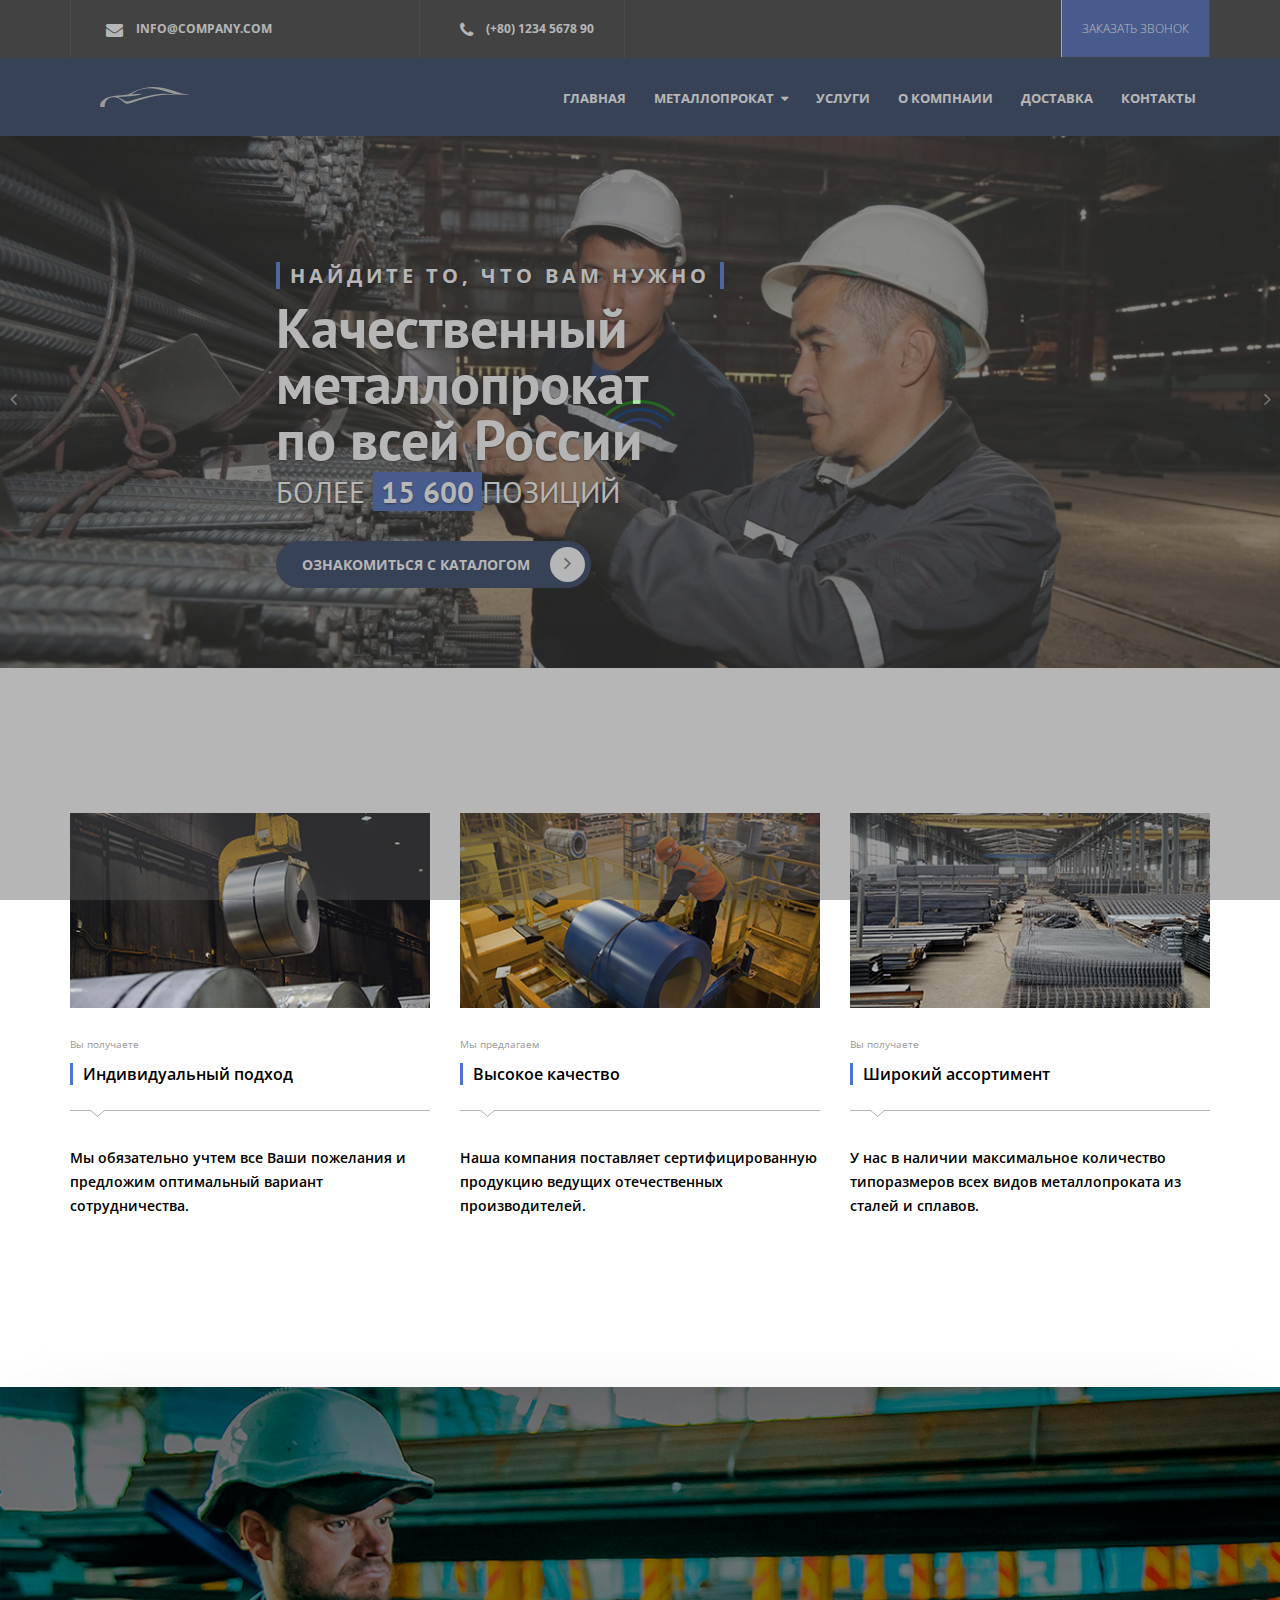
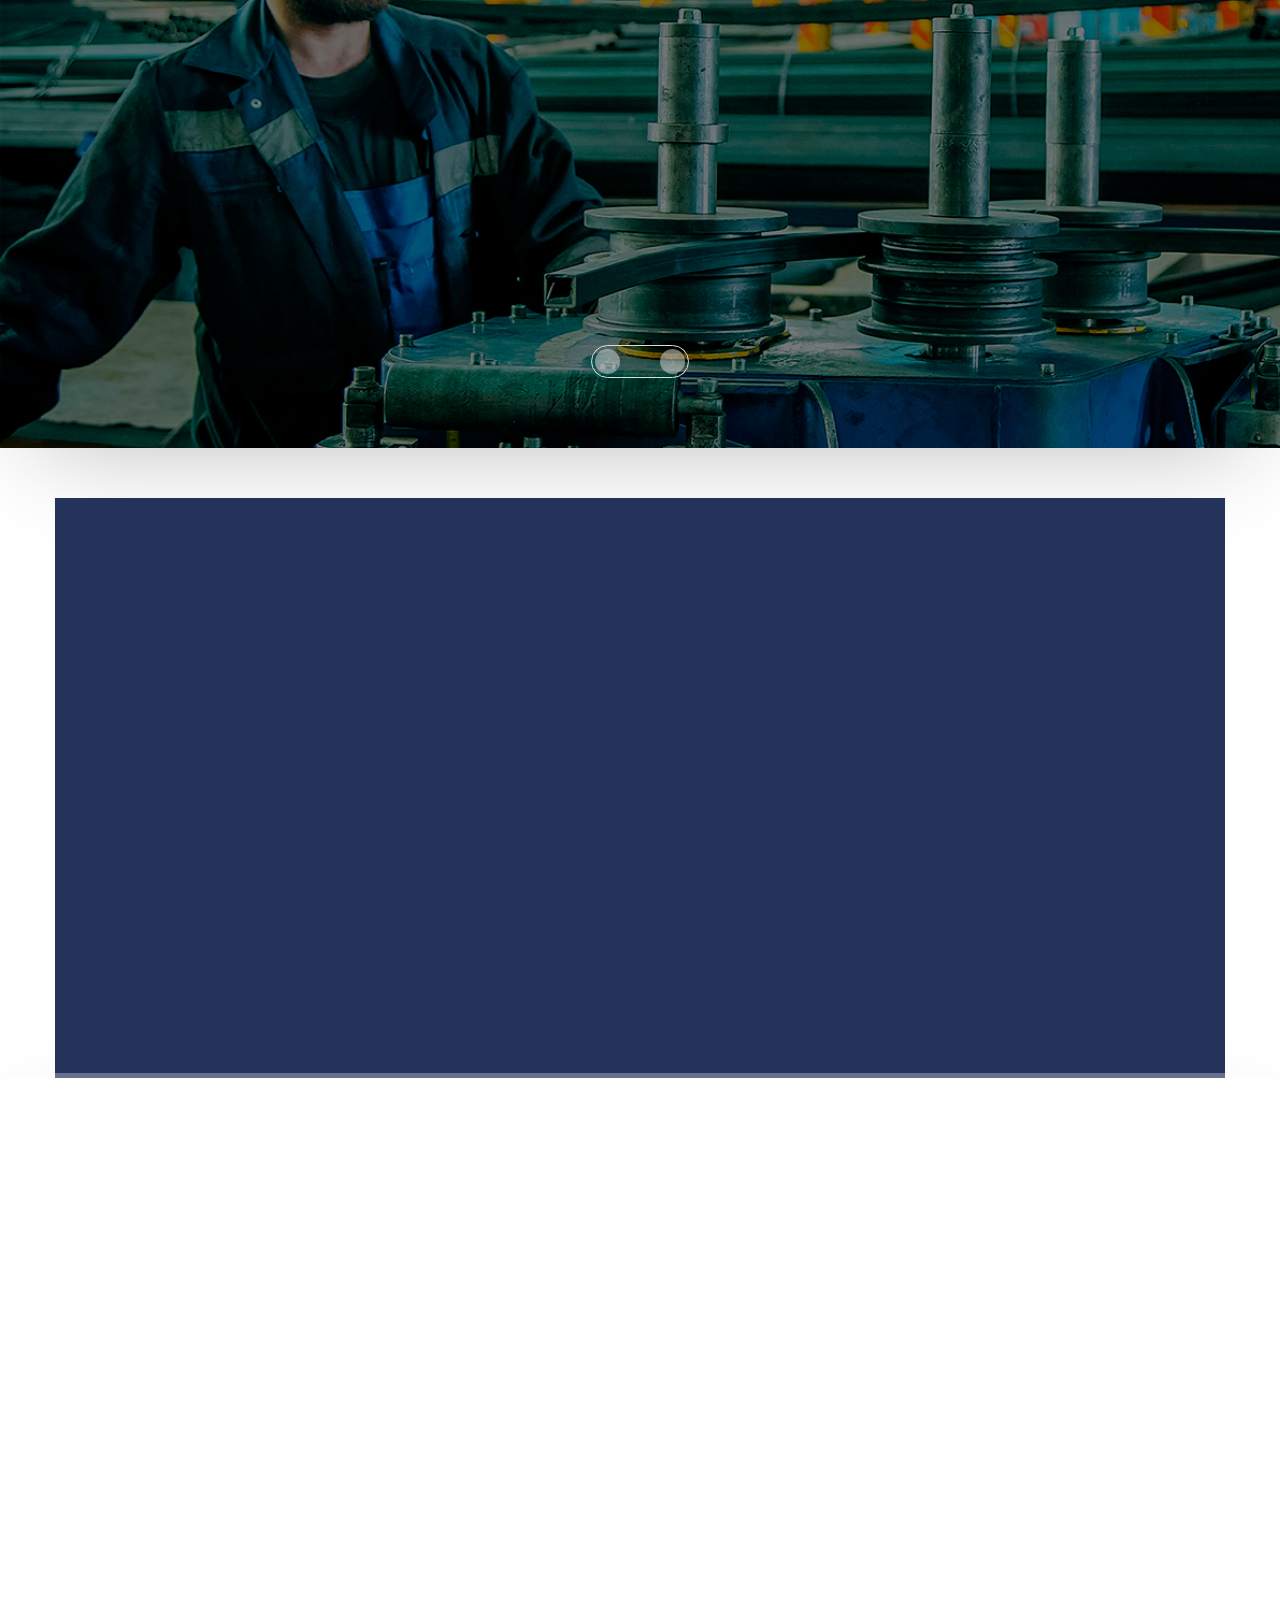
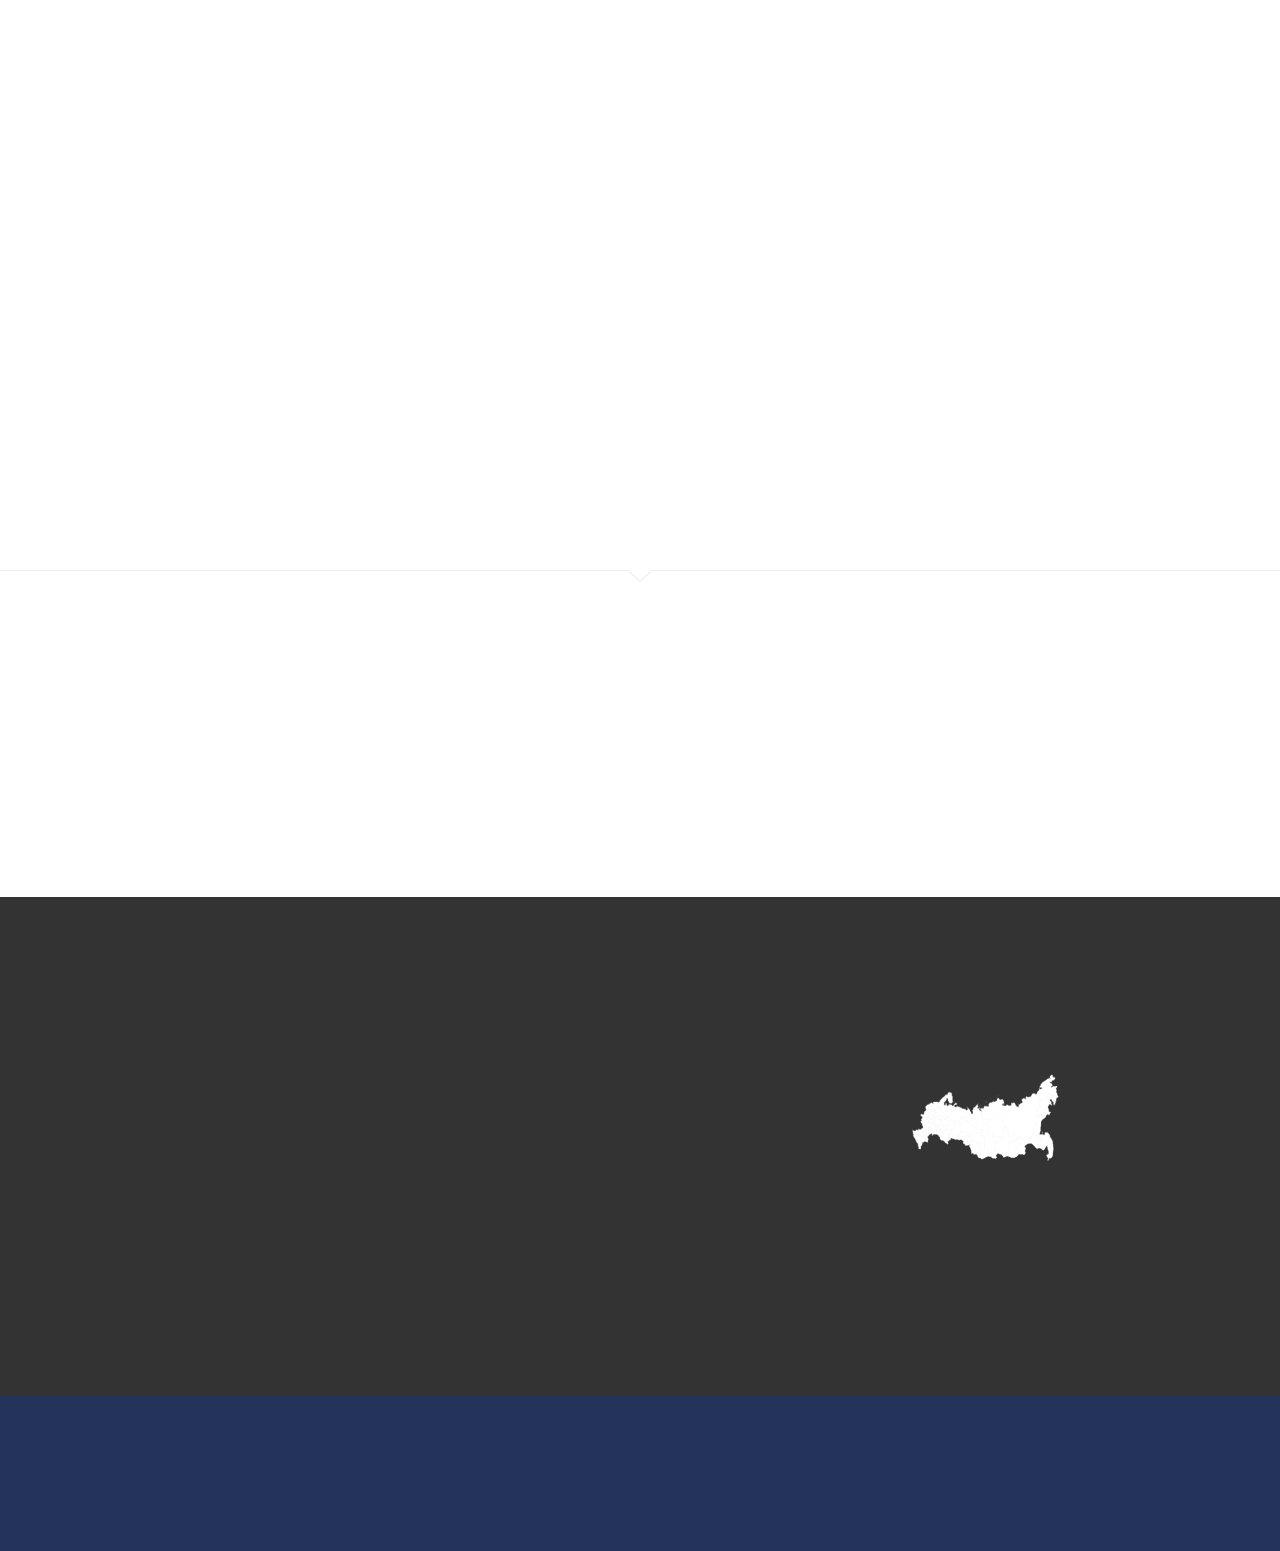
==== commit 7dbb858f: "del and ser" ====
--- a/index.html
+++ b/index.html
@@ -1,316 +1,335 @@
 <!DOCTYPE html>
 <html>
-	<head>
-		<meta charset="utf-8"/>
-		<meta name="viewport" content="width=device-width, initial-scale=1"/>
-		<title>Главная - Металлопрокат "Компания"</title>
-
-		<link rel="shortcut icon" type="image/x-icon" href="images/favicon.png" />
-
-		<link href="css/master.css" rel="stylesheet">
-
-		<!-- SWITCHER -->
-		<link rel="stylesheet" id="switcher-css" type="text/css" href="assets/switcher/css/switcher.css" media="all" />
-		<link rel="alternate stylesheet" type="text/css" href="assets/switcher/css/color1.css" title="color1" media="all" data-default-color="true" />
-		<link rel="alternate stylesheet" type="text/css" href="assets/switcher/css/color2.css" title="color2" media="all" />
-		<link rel="alternate stylesheet" type="text/css" href="assets/switcher/css/color3.css" title="color3" media="all" />
-		<link rel="alternate stylesheet" type="text/css" href="assets/switcher/css/color4.css" title="color4" media="all" />
-		<link rel="alternate stylesheet" type="text/css" href="assets/switcher/css/color5.css" title="color5" media="all" />
-		<link rel="alternate stylesheet" type="text/css" href="assets/switcher/css/color6.css" title="color6" media="all" />
-
-		<!--[if lt IE 9]>
+
+<head>
+	<meta charset="utf-8" />
+	<meta name="viewport" content="width=device-width, initial-scale=1" />
+	<title>Главная - Металлопрокат "Компания"</title>
+
+	<link rel="shortcut icon" type="image/x-icon" href="images/favicon.png" />
+
+	<link href="css/master.css" rel="stylesheet">
+
+	<!-- SWITCHER -->
+	<link rel="stylesheet" id="switcher-css" type="text/css" href="assets/switcher/css/switcher.css" media="all" />
+	<link rel="alternate stylesheet" type="text/css" href="assets/switcher/css/color1.css" title="color1" media="all" data-default-color="true" />
+	<link rel="alternate stylesheet" type="text/css" href="assets/switcher/css/color2.css" title="color2" media="all" />
+	<link rel="alternate stylesheet" type="text/css" href="assets/switcher/css/color3.css" title="color3" media="all" />
+	<link rel="alternate stylesheet" type="text/css" href="assets/switcher/css/color4.css" title="color4" media="all" />
+	<link rel="alternate stylesheet" type="text/css" href="assets/switcher/css/color5.css" title="color5" media="all" />
+	<link rel="alternate stylesheet" type="text/css" href="assets/switcher/css/color6.css" title="color6" media="all" />
+
+	<!--[if lt IE 9]>
 		<script src="//oss.maxcdn.com/libs/html5shiv/3.7.0/html5shiv.js"></script>
 		<script src="//oss.maxcdn.com/libs/respond.js/1.4.2/respond.min.js"></script>
 		<![endif]-->
 
-	</head>
-	<body class="m-home" data-scrolling-animations="true" data-equal-height=".b-auto__main-item">
-
-		<!-- Loader -->
-		<div id="page-preloader"><span class="spinner"></span></div>
-		<!-- Loader end -->
-
-
-		<header class="header-top b-topBar">
-			<div class="container wow slideInDown" data-wow-delay="0.7s">
-				<div class="row">
-					<div class="col-md-4 col-xs-6">
-						<div class="b-topBar__addr">
-							<span class="fa fa-envelope"></span>
-							<a class="super-text"  href="mailto:info@company.com"> info@company.com</a>
-						</div>
-					</div>
-					<div class="col-md-2 col-xs-6">
-						<div class="b-topBar__tel">
-							<span class="fa fa-phone"></span>
-							<a class="super-text" href="tel:1234-5678-90"> (+80) 1234 5678 90</a>
-						</div>
-					</div>
-					<div class="col-md-6 col-xs-6">
-						<nav class="b-topBar__nav">
-							<ul>
-								<a class="super-btn" href="#modal"><li>Заказать Звонок</li></a>
+</head>
+
+<body class="m-home" data-scrolling-animations="true" data-equal-height=".b-auto__main-item">
+
+	<!-- Loader -->
+	<div id="page-preloader"><span class="spinner"></span></div>
+	<!-- Loader end -->
+
+
+	<header class="header-top b-topBar">
+		<div class="container wow slideInDown" data-wow-delay="0.7s">
+			<div class="row">
+				<div class="col-md-4 col-xs-6">
+					<div class="b-topBar__addr">
+						<span class="fa fa-envelope"></span>
+						<a class="super-text" href="mailto:info@company.com"> info@company.com</a>
+					</div>
+				</div>
+				<div class="col-md-2 col-xs-6">
+					<div class="b-topBar__tel">
+						<span class="fa fa-phone"></span>
+						<a class="super-text" href="tel:1234-5678-90"> (+80) 1234 5678 90</a>
+					</div>
+				</div>
+				<div class="col-md-6 col-xs-6">
+					<nav class="b-topBar__nav">
+						<ul>
+							<a class="super-btn" href="#modal">
+								<li>Заказать Звонок</li>
+							</a>
+						</ul>
+					</nav>
+				</div>
+			</div>
+		</div>
+	</header>
+	<!--b-topBar-->
+
+	<nav class="header-bott b-nav">
+		<div class="container">
+			<div class="row">
+				<div class="col-sm-3 col-xs-2">
+					<div class="b-nav__logo wow slideInLeft" data-wow-delay="0.3s">
+					</div>
+				</div>
+				<div class="col-sm-9 col-xs-10">
+					<div class="b-nav__list wow slideInRight" data-wow-delay="0.3s">
+						<div class="navbar-header">
+							<button type="button" class="navbar-toggle" data-toggle="collapse" data-target="#nav">
+								<span class="sr-only">Toggle navigation</span>
+								<span class="icon-bar"></span>
+								<span class="icon-bar"></span>
+								<span class="icon-bar"></span>
+							</button>
+							<a href="#modal" class="zvonok"> Заказать Звонок</a>
+						</div>
+						<div class="collapse navbar-collapse navbar-main-slide" id="nav">
+							<ul class="navbar-nav-menu">
+								<li>
+									<a href="index.html">Главная </a>
+								</li>
+								<li class="dropdown">
+									<a class="dropdown-toggle" href="katalog.html">Металлопрокат <span class="fa fa-caret-down"></span></a>
+									<ul class="dropdown-menu h-nav">
+										<li><a href="sort/sortov.html">Сортовой</a></li>
+										<li><a href="list/listov.html">Листовой</a></li>
+										<li><a href="trub/trubn.html">Трубный</a></li>
+									</ul>
+								</li>
+								<li><a href="services.html">Услуги</a></li>
+								<li><a href="about.html">О Компнаии</a></li>
+								<li><a href="delivery.html">Доставка</a></li>
+								<li><a href="contacts.html">Контакты</a></li>
 							</ul>
-						</nav>
-					</div>
-				</div>
-			</div>
-		</header><!--b-topBar-->
-
-		<nav class="header-bott b-nav">
-			<div class="container">
-				<div class="row">
-					<div class="col-sm-3 col-xs-2">
-						<div class="b-nav__logo wow slideInLeft" data-wow-delay="0.3s">
-							<h3><a href="index.html">Auto<span>Club</span></a></h3>
-							<h2><a href="index.html">AUTO DEALER TEMPLATE</a></h2>
-						</div>
-					</div>
-					<div class="col-sm-9 col-xs-10">
-						<div class="b-nav__list wow slideInRight" data-wow-delay="0.3s">
-							<div class="navbar-header">
-								<button type="button" class="navbar-toggle" data-toggle="collapse" data-target="#nav">
-									<span class="sr-only">Toggle navigation</span>
-									<span class="icon-bar"></span>
-									<span class="icon-bar"></span>
-									<span class="icon-bar"></span>
-								</button>
-								<a href="#modal" class="zvonok"> Заказать Звонок</a>
-							</div>
-							<div class="collapse navbar-collapse navbar-main-slide" id="nav">
-								<ul class="navbar-nav-menu">
-									<li >
-										<a href="index.html">Главная </a>
-									</li>
-									<li class="dropdown">
-										<a class="dropdown-toggle" href="katalog.html">Металлопрокат <span class="fa fa-caret-down"></span></a>
-										<ul class="dropdown-menu h-nav">
-											<li><a href="sort/sortov.html">Сортовой</a></li>
-											<li><a href="list/listov.html">Листовой</a></li>
-											<li><a href="trub/trubn.html">Трубный</a></li>
-										</ul>
-									</li>
-									<li><a href="services.html">Услуги</a></li>
-									<li><a href="about.html">О Компнаии</a></li>
-									<li><a href="delivery.html">Доставка</a></li>
-									<li><a href="contacts.html">Контакты</a></li>
-								</ul>
-							</div>
-						</div>
-					</div>
-				</div>
-			</div>
-		</nav><!--b-nav-->
-		<div class="placeholderi"></div>
-		<section class="b-slider">
-			<div id="carousel" class="slide carousel carousel-fade">
-				<div class="carousel-inner">
-					<div class="item active">
-						<img src="media/main-slider/4.jpg" alt="sliderImg" />
-						<div class="container">
-							<div class="carousel-caption b-slider__info">
-								<h3>Найдите то, что вам нужно</h3>
-								<h2> Качественный <br>металлопрокат <br> по всей России</h2>
-								<p>Более <span>15 600</span>позиций</p>
-								<a class="btn m-btn" href="katalog.html">Ознакомиться с Каталогом<span class="fa fa-angle-right"></span></a>
-							</div>
-						</div>
-					</div>
-					<div class="item">
-						<img src="media/main-slider/2.jpg" alt="sliderImg" />
-						<div class="container">
-							<div class="carousel-caption b-slider__info">
-								<h3>Лидер продаж металлопроката</h3>
-								<h2>Предлагаем все <br/>виды продукции</h2>
-								<p>По самым  <span>выгодным</span> ценам</p>
-								<a class="btn m-btn" href="about.html">Ознакомиться с Компанией<span class="fa fa-angle-right"></span></a>
-							</div>
-						</div>
-					</div>
-				</div>
-				<a class="carousel-control right" href="#carousel" data-slide="next">
-					<span class="fa fa-angle-right m-control-right"></span>
-				</a>
-				<a class="carousel-control left" href="#carousel" data-slide="prev">
-					<span class="fa fa-angle-left m-control-left"></span>
-				</a>
-			</div>
-		</section><!--b-slider-->
-
-
-		<section class="b-world">
-			<div class="container">
-				<div class="row">
-					<div class="col-sm-4 col-xs-12">
-						<div class="b-world__item wow zoomInLeft" data-wow-delay="0.3s">
-							<img class="img-responsive" src="media/370x200/1.jpg" alt="1" />
-							<div class="b-world__item-val">
-								<span class="b-world__item-val-title">Вы получаете</span>
-							</div>
-							<h2>Индивидуальный подход</h2>
-							<p>Мы обязательно учтем все Ваши пожелания и предложим оптимальный вариант сотрудничества.</p>
-						</div>
-					</div>
-					<div class="col-sm-4 col-xs-12">
-						<div class="b-world__item wow zoomInUp" data-wow-delay="0.3s">
-							<img class="img-responsive"  src="media/370x200/2.jpg" alt="2" />
-							<div class="b-world__item-val">
-								<span class="b-world__item-val-title">Мы предлагаем</span>
-							</div>
-							<h2>Высокое качество</h2>
-							<p> Наша компания поставляет сертифицированную продукцию ведущих отечественных производителей.</p>
-						</div>
-					</div>
-					<div class="col-sm-4 col-xs-12">
-						<div class="b-world__item wow zoomInRight" data-wow-delay="0.3s">
-							<img class="img-responsive"  src="media/370x200/3.jpg" alt="3" />
-							<div class="b-world__item-val">
-								<span class="b-world__item-val-title">Вы получаете</span>
-							</div>
-							<h2>Широкий ассортимент</h2>
-							<p> У нас в наличии максимальное количество типоразмеров всех видов металлопроката из сталей и сплавов.</p>
-						</div>
-					</div>
-				</div>
-			</div>
-		</section><!--b-world-->
-
-		<section class="b-featured">
-			<div class="container">
-				<h2 class="s-title wow zoomInUp" data-wow-delay="0.3s">Наши услуги</h2>
-				<div id="carousel-small" class="owl-carousel enable-owl-carousel" data-items="4" data-navigation="true" data-auto-play="true" data-stop-on-hover="true" data-items-desktop="4" data-items-desktop-small="4" data-items-tablet="3" data-items-tablet-small="2">
-					<div>
-						<div class="b-featured__item wow rotateIn" data-wow-delay="0.3s">
-							<a href="#modal">
-								<img src="media/186x113/1.jpg" alt="1" />
-							</a>
-							<div class="b-featured__item-price">
-								Услуга
-							</div>
-							<div class="clearfix"></div>
-							<h5><a href="#modal">Лазерная Резка</a></h5>
-							<h5 class="spec-service"><a href="#modal">Заказать Услугу</a></h5>
-						</div>
-					</div>
-					<div>
-						<div class="b-featured__item wow rotateIn" data-wow-delay="0.3s">
-							<a href="#modal">
-								<img src="media/186x113/2.jpg" alt="2" />
-							</a>
-							<div class="b-featured__item-price">
-								Услуга
-							</div>
-							<div class="clearfix"></div>
-							<h5><a href="#modal">Резка Металла</a></h5>
-							<h5 class="spec-service"><a href="#modal">Заказать Услугу</a></h5>
-						</div>
-					</div>
-					<div>
-						<div class="b-featured__item wow rotateIn" data-wow-delay="0.3s">
-							<a href="#modal">
-								<img src="media/186x113/3.jpg" alt="3" />
-								<span class="m-leasing">ПОПУЛЯРНОЕ ПРЕДЛОЖЕНИЕ</span>
-							</a>
-							<div class="b-featured__item-price">
-								Услуга
-							</div>
-							<div class="clearfix"></div>
-							<h5><a href="#modal">Сварочные Работы</a></h5>
-							<h5 class="spec-service"><a href="#modal">Заказать Услугу</a></h5>
-						</div>
-					</div>
-					<div>
-						<div class="b-featured__item wow rotateIn" data-wow-delay="0.3s">
-							<a href="#modal">
-								<img src="media/186x113/4.jpg" alt="4" />
-							</a>
-							<div class="b-featured__item-price">
-								Услуга
-							</div>
-							<div class="clearfix"></div>
-							<h5><a href="#modal">Прожиг Отверстий</a></h5>
-							<h5 class="spec-service"><a href="#modal">Заказать Услугу</a></h5>
-						</div>
-					</div>
-					<div>
-						<div class="b-featured__item wow rotateIn" data-wow-delay="0.3s">
-							<a href="#modal">
-								<img src="media/186x113/5.jpg" alt="5" />
-							</a>
-							<div class="b-featured__item-price">
-								Услуга
-							</div>
-							<div class="clearfix"></div>
-							<h5><a href="#modal">Нарезка Резьбы</a></h5>
-							<h5 class="spec-service"><a href="#modal">Заказать Услугу</a></h5>
-							</div>
-						</div>
-					</div>
-				</div>
-			</div>
-		</section><!--b-featured-->
-
-		<section class="b-welcome">
-			<div class="container">
-				<div class="row">
-					<div class="b-welcome__services">
-						<div class="col-md-3 col-xs-12">
-							<div class="row">
-								<div class="col-xs-12 m-padding">
-									<div class="b-welcome__services-auto wow zoomInLeft" data-wow-delay="0.3s">
-										<div class="b-welcome__services-img m-auto">
-											<span class="fa fa-cc-paypal"></span>
-										</div>
-										<h3>Способы Оплаты</h3>
-									</div>
-								</div>
-								<div class="col-xs-12 text-right visible-md visible-lg hei-20">
-								</div>
-								<div class="col-xs-12 m-padding">
-									<div class="b-welcome__services-buying wow zoomInLeft" data-wow-delay="0.3s">
-										<div class="b-welcome__services-img m-buying">
-											<span class="fa fa-truck"></span>
-										</div>
-										<h3>Быстрая Доставка</h3>
-									</div>
-								</div>
-							</div>
-						</div>
-					</div>
-					<div class="col-xs-12 col-md-6">
-						<div class="b-welcome__text wow zoomInUp" data-wow-delay="0.3s">
-							<h2>хотите купить металлопрокат?</h2>
-							<h3>"Компания" поможет вам</h3>
-							<p>Наша металлобаза работает на рынке металла с 2018 года.
-								 У нас вы можете купить металлопрокат в розницу или заказать оптовую партию по выгодным ценам – прямое сотрудничество с ведущими металлургическими предприятиями страны позволяет нашей компании устанавливать низкие цены на металлопродукцию.</p>
-							<ul>
-								<li><span class="fa fa-check"></span>Удобные формы оплаты проката.</li>
-								<li><span class="fa fa-check"></span>Минимальное ожидание отгрузки или доставки.</li>
-								<li><span class="fa fa-check"></span>Поставки металла по всей России.</li>
-								<li><span class="fa fa-check"></span>Профессиональные консультации опытных специалистов.</li>
-							</ul>
-						</div>
-					</div>
-					<div class="b-welcome__services">
-						<div class="col-md-3 col-xs-12">
-							<div class="row">
-								<div class="col-xs-12 m-padding">
-									<div class="b-welcome__services-trade wow zoomInRight" data-wow-delay="0.3s">
-										<div class="b-welcome__services-img m-trade">
-											<span class="fa fa-users"></span>
-										</div>
-										<h3>Компанда Профессионалов</h3>
-									</div>
-								</div>
-								<div class="col-xs-12 text-left visible-md visible-lg hei-20">
-								</div>
-								<div class="col-xs-12 m-padding">
-									<div class="b-welcome__services-support wow zoomInRight" data-wow-delay="0.3s">
-										<div class="b-welcome__services-img m-support">
-											<svg version="1.1" id="Capa_1" xmlns="http://www.w3.org/2000/svg" xmlns:xlink="http://www.w3.org/1999/xlink" x="0px" y="0px"
-												width="45px" height="45px" viewBox="0 0 612 612" style="enable-background:new 0 0 612 612;" xml:space="preserve">
-												<g>
-													<path d="M257.938,336.072c0,17.355-14.068,31.424-31.423,31.424c-17.354,0-31.422-14.068-31.422-31.424
+						</div>
+					</div>
+				</div>
+			</div>
+		</div>
+	</nav>
+	<!--b-nav-->
+	<div class="placeholderi"></div>
+
+
+
+
+
+	<section class="b-slider">
+		<div id="carousel" class="slide carousel carousel-fade">
+			<div class="carousel-inner">
+				<div class="item active">
+					<img src="media/main-slider/4.jpg" alt="sliderImg" />
+					<div class="container">
+						<div class="carousel-caption b-slider__info">
+							<h3>Найдите то, что вам нужно</h3>
+							<h2> Качественный <br>металлопрокат <br> по всей России</h2>
+							<p>Более <span>15 600</span>позиций</p>
+							<a class="btn m-btn" href="katalog.html">Ознакомиться с Каталогом<span class="fa fa-angle-right"></span></a>
+						</div>
+					</div>
+				</div>
+				<div class="item">
+					<img src="media/main-slider/2.jpg" alt="sliderImg" />
+					<div class="container">
+						<div class="carousel-caption b-slider__info">
+							<h3>Лидер продаж металлопроката</h3>
+							<h2>Предлагаем все <br />виды продукции</h2>
+							<p>По самым <span>выгодным</span> ценам</p>
+							<a class="btn m-btn" href="about.html">Ознакомиться с Компанией<span class="fa fa-angle-right"></span></a>
+						</div>
+					</div>
+				</div>
+			</div>
+			<a class="carousel-control right" href="#carousel" data-slide="next">
+				<span class="fa fa-angle-right m-control-right"></span>
+			</a>
+			<a class="carousel-control left" href="#carousel" data-slide="prev">
+				<span class="fa fa-angle-left m-control-left"></span>
+			</a>
+		</div>
+	</section>
+	<!--b-slider-->
+
+
+	<section class="b-world">
+		<div class="container">
+			<div class="row">
+				<div class="col-sm-4 col-xs-12">
+					<div class="b-world__item wow zoomInLeft" data-wow-delay="0.3s">
+						<img class="img-responsive" src="media/370x200/1.jpg" alt="1" />
+						<div class="b-world__item-val">
+							<span class="b-world__item-val-title">Вы получаете</span>
+						</div>
+						<h2>Индивидуальный подход</h2>
+						<p>Мы обязательно учтем все Ваши пожелания и предложим оптимальный вариант сотрудничества.</p>
+					</div>
+				</div>
+				<div class="col-sm-4 col-xs-12">
+					<div class="b-world__item wow zoomInUp" data-wow-delay="0.3s">
+						<img class="img-responsive" src="media/370x200/2.jpg" alt="2" />
+						<div class="b-world__item-val">
+							<span class="b-world__item-val-title">Мы предлагаем</span>
+						</div>
+						<h2>Высокое качество</h2>
+						<p> Наша компания поставляет сертифицированную продукцию ведущих отечественных производителей.</p>
+					</div>
+				</div>
+				<div class="col-sm-4 col-xs-12">
+					<div class="b-world__item wow zoomInRight" data-wow-delay="0.3s">
+						<img class="img-responsive" src="media/370x200/3.jpg" alt="3" />
+						<div class="b-world__item-val">
+							<span class="b-world__item-val-title">Вы получаете</span>
+						</div>
+						<h2>Широкий ассортимент</h2>
+						<p> У нас в наличии максимальное количество типоразмеров всех видов металлопроката из сталей и сплавов.</p>
+					</div>
+				</div>
+			</div>
+		</div>
+	</section>
+	<!--b-world-->
+
+	<section class="b-featured">
+		<div class="container">
+			<h2 class="s-title wow zoomInUp" data-wow-delay="0.3s">Наши услуги</h2>
+			<div id="carousel-small" class="owl-carousel enable-owl-carousel"
+			data-items="4" data-navigation="true" data-auto-play="true" data-stop-on-hover="true"
+			data-items-desktop="4" data-items-desktop-small="4" data-items-tablet="3"
+				data-items-tablet-small="2">
+				<div>
+					<div class="b-featured__item wow rotateIn" data-wow-delay="0.3s">
+						<a href="#modal">
+							<img src="media/186x113/1.jpg" alt="1" />
+						</a>
+						<div class="b-featured__item-price">
+							Услуга
+						</div>
+						<div class="clearfix"></div>
+						<h5><a href="#modal">Лазерная Резка</a></h5>
+						<h5 class="spec-service"><a href="#modal">Заказать Услугу</a></h5>
+					</div>
+				</div>
+				<div>
+					<div class="b-featured__item wow rotateIn" data-wow-delay="0.3s">
+						<a href="#modal">
+							<img src="media/186x113/2.jpg" alt="2" />
+						</a>
+						<div class="b-featured__item-price">
+							Услуга
+						</div>
+						<div class="clearfix"></div>
+						<h5><a href="#modal">Резка Металла</a></h5>
+						<h5 class="spec-service"><a href="#modal">Заказать Услугу</a></h5>
+					</div>
+				</div>
+				<div>
+					<div class="b-featured__item wow rotateIn" data-wow-delay="0.3s">
+						<a href="#modal">
+							<img src="media/186x113/3.jpg" alt="3" />
+							<span class="m-leasing">ПОПУЛЯРНОЕ ПРЕДЛОЖЕНИЕ</span>
+						</a>
+						<div class="b-featured__item-price">
+							Услуга
+						</div>
+						<div class="clearfix"></div>
+						<h5><a href="#modal">Сварочные Работы</a></h5>
+						<h5 class="spec-service"><a href="#modal">Заказать Услугу</a></h5>
+					</div>
+				</div>
+				<div>
+					<div class="b-featured__item wow rotateIn" data-wow-delay="0.3s">
+						<a href="#modal">
+							<img src="media/186x113/4.jpg" alt="4" />
+						</a>
+						<div class="b-featured__item-price">
+							Услуга
+						</div>
+						<div class="clearfix"></div>
+						<h5><a href="#modal">Прожиг Отверстий</a></h5>
+						<h5 class="spec-service"><a href="#modal">Заказать Услугу</a></h5>
+					</div>
+				</div>
+				<div>
+					<div class="b-featured__item wow rotateIn" data-wow-delay="0.3s">
+						<a href="#modal">
+							<img src="media/186x113/5.jpg" alt="5" />
+						</a>
+						<div class="b-featured__item-price">
+							Услуга
+						</div>
+						<div class="clearfix"></div>
+						<h5><a href="#modal">Нарезка Резьбы</a></h5>
+						<h5 class="spec-service"><a href="#modal">Заказать Услугу</a></h5>
+					</div>
+				</div>
+			</div>
+		</div>
+		</div>
+	</section>
+	<!--b-featured-->
+
+	<section class="b-welcome">
+		<div class="container">
+			<div class="row">
+				<div class="b-welcome__services">
+					<div class="col-md-3 col-xs-12">
+						<div class="row">
+							<div class="col-xs-12 m-padding">
+								<div class="b-welcome__services-auto wow zoomInLeft" data-wow-delay="0.3s">
+									<div class="b-welcome__services-img m-auto">
+										<span class="fa fa-cc-paypal"></span>
+									</div>
+									<h3>Способы Оплаты</h3>
+								</div>
+							</div>
+							<div class="col-xs-12 text-right visible-md visible-lg hei-20">
+							</div>
+							<div class="col-xs-12 m-padding">
+								<div class="b-welcome__services-buying wow zoomInLeft" data-wow-delay="0.3s">
+									<div class="b-welcome__services-img m-buying">
+										<span class="fa fa-truck"></span>
+									</div>
+									<h3>Быстрая Доставка</h3>
+								</div>
+							</div>
+						</div>
+					</div>
+				</div>
+				<div class="col-xs-12 col-md-6">
+					<div class="b-welcome__text wow zoomInUp" data-wow-delay="0.3s">
+						<h2>хотите купить металлопрокат?</h2>
+						<h3>"Компания" поможет вам</h3>
+						<p>Наша металлобаза работает на рынке металла с 2018 года.
+							У нас вы можете купить металлопрокат в розницу или заказать
+							оптовую партию по выгодным ценам – прямое сотрудничество с
+							ведущими металлургическими предприятиями страны позволяет
+							нашей компании устанавливать низкие цены на
+							металлопродукцию.</p>
+						<ul>
+							<li><span class="fa fa-check"></span>Удобные формы оплаты проката.</li>
+							<li><span class="fa fa-check"></span>Минимальное ожидание отгрузки или доставки.</li>
+							<li><span class="fa fa-check"></span>Поставки металла по всей России.</li>
+							<li><span class="fa fa-check"></span>Профессиональные консультации опытных специалистов.</li>
+						</ul>
+					</div>
+				</div>
+				<div class="b-welcome__services">
+					<div class="col-md-3 col-xs-12">
+						<div class="row">
+							<div class="col-xs-12 m-padding">
+								<div class="b-welcome__services-trade wow zoomInRight" data-wow-delay="0.3s">
+									<div class="b-welcome__services-img m-trade">
+										<span class="fa fa-users"></span>
+									</div>
+									<h3>Компанда Профессионалов</h3>
+								</div>
+							</div>
+							<div class="col-xs-12 text-left visible-md visible-lg hei-20">
+							</div>
+							<div class="col-xs-12 m-padding">
+								<div class="b-welcome__services-support wow zoomInRight" data-wow-delay="0.3s">
+									<div class="b-welcome__services-img m-support">
+										<svg version="1.1" id="Capa_1" xmlns="http://www.w3.org/2000/svg" xmlns:xlink="http://www.w3.org/1999/xlink" x="0px" y="0px" width="45px" height="45px" viewBox="0 0 612 612" style="enable-background:new 0 0 612 612;"
+											xml:space="preserve">
+											<g>
+												<path d="M257.938,336.072c0,17.355-14.068,31.424-31.423,31.424c-17.354,0-31.422-14.068-31.422-31.424
 														c0-17.354,14.068-31.423,31.422-31.423C243.87,304.65,257.938,318.719,257.938,336.072z M385.485,304.65
 														c-17.354,0-31.423,14.068-31.423,31.424c0,17.354,14.069,31.422,31.423,31.422c17.354,0,31.424-14.068,31.424-31.422
 														C416.908,318.719,402.84,304.65,385.485,304.65z M612,318.557v59.719c0,29.982-24.305,54.287-54.288,54.287h-39.394
@@ -326,358 +345,365 @@
 														C198.631,535.18,264.725,568.41,306,568.41C370.859,568.41,497.099,486.475,497.099,336.271z M550.855,264.269
 														C547.4,116.318,462.951,38.162,306,38.162S64.601,116.318,61.145,264.269h20.887c7.637-49.867,23.778-90.878,48.285-122.412
 														C169.37,91.609,228.478,66.13,306,66.13c77.522,0,136.63,25.479,175.685,75.727c24.505,31.533,40.647,72.545,48.284,122.412
-														H550.855L550.855,264.269z"/>
-												</g>
-											</svg>
-										</div>
-										<h3>Быстрое Обслуживание</h3>
-									</div>
-								</div>
-							</div>
-						</div>
-					</div>
-				</div>
-			</div>
-		</section><!--b-welcome-->
-
-		<section class="b-homeAuto">
-			<div class="container">
-				<div class="row">
-					<div class="col-xs-6">
-						<div class="b-homeAuto__latest">
-							<h5 class="s-titleBg wow zoomInLeft" data-wow-delay="0.3s">ДОСТУПНЫЕ СРЕДСТВА ДОСТАВКИ</h5><br />
-							<h2 class="s-title wow zoomInLeft" data-wow-delay="0.3s">ТРАНСПОРТ НАШЕГО АВТОПАРКА</h2>
-							<div class="b-auto__main">
-								<div class="row">
-									<div class="col-md-6 col-sm-12">
-										<div class="b-auto__main-item wow zoomInUp" data-wow-delay="0.3s">
-											<a href="#modal"><img class="img-responsive center-block"  src="media/270x150/1.jpg" alt="1" /></a>
-											<div class="b-world__item-val">
-											</div>
-											<h2><a href="#modal">Грузовик</a></h2>
-											<div class="b-auto__main-item-info">
-												<a href="#modal"><span class="m-price">
+														H550.855L550.855,264.269z" />
+											</g>
+										</svg>
+									</div>
+									<h3>Быстрое Обслуживание</h3>
+								</div>
+							</div>
+						</div>
+					</div>
+				</div>
+			</div>
+		</div>
+	</section>
+	<!--b-welcome-->
+
+	<section class="b-homeAuto">
+		<div class="container">
+			<div class="row">
+				<div class="col-xs-6">
+					<div class="b-homeAuto__latest">
+						<h5 class="s-titleBg wow zoomInLeft" data-wow-delay="0.3s">ДОСТУПНЫЕ СРЕДСТВА ДОСТАВКИ</h5><br />
+						<h2 class="s-title wow zoomInLeft" data-wow-delay="0.3s">ТРАНСПОРТ НАШЕГО АВТОПАРКА</h2>
+						<div class="b-auto__main">
+							<div class="row">
+								<div class="col-md-6 col-sm-12">
+									<div class="b-auto__main-item wow zoomInUp" data-wow-delay="0.3s">
+										<a href="#modal"><img class="img-responsive center-block" src="media/270x150/1.jpg" alt="1" /></a>
+										<div class="b-world__item-val">
+										</div>
+										<h2><a href="#modal">Грузовик</a></h2>
+										<div class="b-auto__main-item-info">
+											<a href="#modal"><span class="m-price">
 													Заказать Доставку
 												</span></a>
-											</div>
-											<div class="b-featured__item-links m-auto">
-												<a href="#modal">Объем</a>
-												<a href="#modal">	40 м³</a>
-												<a href="#modal">Грузоподъемность</a>
-												<a href="#modal">5 тонн</a>
-											</div>
-										</div>
-									</div>
-									<div class="col-md-6 col-sm-12">
-										<div class="b-auto__main-item wow zoomInUp" data-wow-delay="0.3s">
-											<a href="#modal"><img class="img-responsive center-block"  src="media/270x150/3.jpg" alt="1" /></a>
-											<div class="b-world__item-val">
-											</div>
-											<h2><a href="#modal">Еврофура</a></h2>
-											<div class="b-auto__main-item-info">
-												<a href="#modal"><span class="m-price">
+										</div>
+										<div class="b-featured__item-links m-auto">
+											<a href="#modal">Объем</a>
+											<a href="#modal"> 40 м³</a>
+											<a href="#modal">Грузоподъемность</a>
+											<a href="#modal">5 тонн</a>
+										</div>
+									</div>
+								</div>
+								<div class="col-md-6 col-sm-12">
+									<div class="b-auto__main-item wow zoomInUp" data-wow-delay="0.3s">
+										<a href="#modal"><img class="img-responsive center-block" src="media/270x150/3.jpg" alt="1" /></a>
+										<div class="b-world__item-val">
+										</div>
+										<h2><a href="#modal">Еврофура</a></h2>
+										<div class="b-auto__main-item-info">
+											<a href="#modal"><span class="m-price">
 													Заказать Доставку
 												</span></a>
-											</div>
-											<div class="b-featured__item-links m-auto">
-												<a href="#modal">Объем</a>
-												<a href="#modal">	110 м³</a>
-												<a href="#modal">Грузоподъемность</a>
-												<a href="#modal">20 тонн</a>
-											</div>
-										</div>
-									</div>
-									<div class="col-md-6 col-sm-12">
-										<div class="b-auto__main-item wow zoomInUp" data-wow-delay="0.3s">
-											<a href="#modal"><img class="img-responsive center-block"  src="media/270x150/4.jpg" alt="1" /></a>
-											<div class="b-world__item-val">
-											</div>
-											<h2><a href="#modal">Тентовая фура</a></h2>
-											<div class="b-auto__main-item-info">
-												<a href="#modal"><span class="m-price">
+										</div>
+										<div class="b-featured__item-links m-auto">
+											<a href="#modal">Объем</a>
+											<a href="#modal"> 110 м³</a>
+											<a href="#modal">Грузоподъемность</a>
+											<a href="#modal">20 тонн</a>
+										</div>
+									</div>
+								</div>
+								<div class="col-md-6 col-sm-12">
+									<div class="b-auto__main-item wow zoomInUp" data-wow-delay="0.3s">
+										<a href="#modal"><img class="img-responsive center-block" src="media/270x150/4.jpg" alt="1" /></a>
+										<div class="b-world__item-val">
+										</div>
+										<h2><a href="#modal">Тентовая фура</a></h2>
+										<div class="b-auto__main-item-info">
+											<a href="#modal"><span class="m-price">
 													Заказать Доставку
 												</span></a>
-											</div>
-											<div class="b-featured__item-links m-auto">
-												<a href="#modal">Объем</a>
-												<a href="#modal">	92 м³</a>
-												<a href="#modal">Грузоподъемность</a>
-												<a href="#modal">20 тонн</a>
-											</div>
-										</div>
-									</div>
-									<div class="col-md-6 col-sm-12">
-										<div class="b-auto__main-item wow zoomInUp" data-wow-delay="0.3s">
-											<a href="#modal"><img class="img-responsive center-block"  src="media/270x150/5.jpg" alt="1" /></a>
-											<div class="b-world__item-val">
-											</div>
-											<h2><a href="#modal">Камаз</a></h2>
-											<div class="b-auto__main-item-info">
-												<a href="#modal"><span class="m-price">
+										</div>
+										<div class="b-featured__item-links m-auto">
+											<a href="#modal">Объем</a>
+											<a href="#modal"> 92 м³</a>
+											<a href="#modal">Грузоподъемность</a>
+											<a href="#modal">20 тонн</a>
+										</div>
+									</div>
+								</div>
+								<div class="col-md-6 col-sm-12">
+									<div class="b-auto__main-item wow zoomInUp" data-wow-delay="0.3s">
+										<a href="#modal"><img class="img-responsive center-block" src="media/270x150/5.jpg" alt="1" /></a>
+										<div class="b-world__item-val">
+										</div>
+										<h2><a href="#modal">Камаз</a></h2>
+										<div class="b-auto__main-item-info">
+											<a href="#modal"><span class="m-price">
 													Заказать Доставку
 												</span></a>
-											</div>
-											<div class="b-featured__item-links m-auto">
-												<a href="#modal">Объем</a>
-												<a href="#modal">120 м³</a>
-												<a href="#modal">Грузоподъемность</a>
-												<a href="#modal">15 тонн</a>
-											</div>
-										</div>
-									</div>
-								</div>
-							</div>
-						</div>
-					</div>
-					<div class="col-xs-6">
-						<div class="b-homeAuto__world">
-							<h5 class="s-titleBg wow zoomInRight" data-wow-delay="0.3s">ЛУЧШИЙ ВЫБОР</h5><br />
-							<h2 class="s-title wow zoomInRight" data-wow-delay="0.3s">НАИБОЛЕЕ ПОПУЛЯРЫЕ СРЕДСТВА ДОСТВАКИ</h2>
-							<div class="b-homeAuto__world-item wow zoomInUp" data-wow-delay="0.3s">
-								<div class="row">
-									<div class="col-sm-7 col-xs-12">
-										<div class="b-homeAuto__world-item-info">
-											<h2>
-												<a href="article.html">Газель
-												</a>
-											</h2>
-											<div class="b-featured__item-links m-auto">
-												<a href="#modal">Объем</a>
-												<a href="#modal">	40 м³</a>
-												<a href="#modal">Грузоподъемность</a>
-												<a href="#modal">5 тонн</a>
-											</div>
-											<a class="mt-20" href="#modal"><span class="mt-20 m-price">
-													Заказать Доставку
-												</span></a>
-										</div>
-									</div>
-									<div class="col-sm-5 col-xs-12">
-										<img src="media/222x150/1.jpg" class="img-responsive center-block" alt="5" />
-									</div>
-								</div>
-								<div class="b-homeAuto__world-item-text">
-									<p>Данный вид транспорта часто используется для перевозки проката как в пределах города, так и доставку в другие города России.
-										 За счет своей мобильности, скорости доставки груза и сравнительно низкой цены грузоперевозки газелью делают их такими востребованными.</p>
-								</div>
-							</div>
-							<div class="b-homeAuto__world-item wow zoomInUp" data-wow-delay="0.3s">
-								<div class="row">
-									<div class="col-xs-12 col-sm-7">
-										<div class="b-homeAuto__world-item-info">
-											<h2>
-												<a href="article.html">Еврофура
-												</a>
-											</h2>
-											<div class="b-featured__item-links m-auto">
-												<a href="#modal">Объем</a>
-												<a href="#modal">120 м³</a>
-												<a href="#modal">Грузоподъемность</a>
-												<a href="#modal">15 тонн</a>
-											</div>
-											<a class="mt-20" href="#modal"><span class="mt-20 m-price">
-													Заказать Доставку
-												</span></a>
-										</div>
-									</div>
-									<div class="col-sm-5 col-xs-12">
-										<img src="media/222x150/3.jpg" alt="6" class="img-responsive center-block" />
-									</div>
-								</div>
-								<div class="b-homeAuto__world-item-text">
-									<span></span>
-									<p>Полуприцепы вместимостью 110 кубических метров позволяют перевозить большее количество груза по меньшей стоимости
-										 Благодаря дополнительному объему в тент 110 м3 можно загрузить дополнительно от 20% груза (зависит от веса, формы и количества), не переплачивая за вторую машину для перевозки дополнительной партии груза.</p>
-								</div>
-							</div>
-							<a href="delivery.html" class="btn m-btn wow zoomInUp" data-wow-delay="0.3s">ПЕРЕЙТИ К ДОСТАВКЕ<span class="fa fa-angle-right"></span></a>
-						</div>
-					</div>
-				</div>
-			</div>
-		</section><!--b-homeAuto-->
-
-
-		<section class="b-asks">
-			<div class="container">
-				<div class="row">
-					<div class="col-md-6 col-sm-10 col-sm-offset-1 col-md-offset-0 col-xs-12">
-						<div class="b-asks__first wow zoomInLeft" data-wow-delay="0.3s">
-							<div class="b-asks__first-circle">
-								<span class="fa  fa-comments"></span>
-							</div>
-							<div class="b-asks__first-info">
-								<h2>Хотите узнать подробности?</h2>
-								<p>Перейдите в контакты и выберете удобный способ связи с нами</p>
-							</div>
-							<div class="b-asks__first-arrow">
-								<a href="contacts.html"><span class="fa fa-angle-right"></span></a>
-							</div>
-						</div>
-					</div>
-					<div class="col-md-6 col-sm-10 col-sm-offset-1 col-xs-12 col-md-offset-0">
-						<div class="b-asks__first m-second wow zoomInRight" data-wow-delay="0.3s">
-							<div class="b-asks__first-circle">
-								<span class="fa fa-phone-square"></span>
-							</div>
-							<div class="b-asks__first-info">
-								<h2>Хотите оформить заказ?</h2>
-								<p>Закажите металлопрокат или обратитесь за помощью за 5 минут</p>
-							</div>
-							<div class="b-asks__first-arrow">
-								<a href="#modal"><span class="fa fa-angle-right"></span></a>
-							</div>
-						</div>
-					</div>
-				</div>
-			</div>
-		</section><!--b-asks-->
-
-		<section class="b-partners">
-			<div class="container">
-				<h1 class="s-title wow zoomInUp" data-wow-delay="0.3s">Наши Партнеры</h1>
-				<div class="">
-					<div class="b-brands__brand wow zoomInLeft" data-wow-delay="0.3s">
-						<img src="media/brands/1.png" alt="brand" />
-					</div>
-					<div class="b-brands__brand wow zoomInUp" data-wow-delay="0.3s">
-						<img src="media/brands/2.png" alt="brand" />
-					</div>
-					<div class="b-brands__brand wow zoomInUp" data-wow-delay="0.3s">
-						<img src="media/brands/3.png" alt="brand" />
-					</div>
-					<div class="b-brands__brand wow zoomInRight" data-wow-delay="0.3s">
-						<img src="media/brands/4.png" alt="brand" />
-					</div>
-				</div>
-			</div>
-		</section><!--b-partners-->
-
-		<div class="b-info">
-			<div class="container">
-				<div class="row">
-					<div class="col-md-4 col-xs-12">
-						<aside class="b-info__aside wow zoomInLeft" data-wow-delay="0.3s">
-							<article class="b-info__aside-article">
-								<h3>Время работы</h3>
-								<div class="b-info__aside-article-item">
-									<h6>График работы офиса</h6>
-									<p>Пн-Пт 09:00 - 18:00<span>&middot;</span>
-										Не считая праздников</p>
-								</div>
-								<div class="b-info__aside-article-item">
-									<h6>График работы отгрузочных баз</h6>
-									<p>Пн-Пт 08:00 - 16:00<span>&middot;</span>
-										Не считая праздников</p>
-								</div>
-							</article>
-							<article class="b-info__aside-article">
-								<h3>О компании</h3>
-								<p>Компания "Компания" плодотворно работает на отечественном рынке
-									 металлопроката с 2018 года. За прошедшее время нам
-									  удалось наладить поставки нержавеющей стали и цветного
-										проката от ведущих металлургических заводов России и зарубежья.</p>
-							</article>
-						</aside>
-					</div>
-					<div class="col-md-4 col-xs-12">
-						<div class="b-info__latest">
-							<h3 class="wow slideInUp" data-wow-delay="0.3s">КАТАЛОГ ПРОКАТА</h3>
-							<div class="b-info__latest-article wow slideInUp" data-wow-delay="0.3s">
-								<a href="sort/sortov.html" class="b-info__latest-article-photo m-1"></a>
-								<div class="b-info__latest-article-info">
-									<h6><a href="sort/sortov.html">Сортовой</a></h6>
-									<p></span>20000 позиций</p>
-								</div>
-							</div>
-							<div class="b-info__latest-article wow slideInUp" data-wow-delay="0.3s">
-								<a href="list/listov.html" class="b-info__latest-article-photo m-2"></a>
-								<div class="b-info__latest-article-info">
-									<h6><a href="list/listov.html">Листовой</a></h6>
-									<p></span>20000 позиций</p>
-								</div>
-							</div>
-							<div class="b-info__latest-article wow slideInUp" data-wow-delay="0.3s">
-								<a href="trub/trubn.html" class="b-info__latest-article-photo m-3"></a>
-								<div class="b-info__latest-article-info">
-									<h6><a href="trub/trubn.html">Трубный</a></h6>
-									<p></span>20000 позиций</p>
-								</div>
-							</div>
-						</div>
-					</div>
-					<div class="col-md-4 col-xs-12">
-						<address class="b-info__contacts wow slideInUp" data-wow-delay="0.3s">
-							<p>Наши контакты</p>
-							<div class="b-info__contacts-item">
-								<span class="fa fa-phone"></span>
-								<a class="super-text" href="tel:1234-5678-90"> (+80) 1234 5678 90</a>
-							</div>
-							<div class="b-info__contacts-item">
-								<span class="fa fa-envelope"></span>
-								<a class="super-text" href="mailto:info@company.com"> info@company.com</a>
-							</div>
-						</address>
-						<address class="b-info__map">
-						</address>
-					</div>
-				</div>
-			</div>
-		</div><!--b-info-->
-
-		<footer class="b-footer">
-			<a id="to-top" href="#this-is-top"><i class="fa fa-chevron-up"></i></a>
-			<div class="container">
-				<div class="row">
-					<div class="col-xs-4">
-						<div class="b-footer__company wow slideInLeft" data-wow-delay="0.3s">
-							<div class="b-nav__logo">
-								<h3><a href="index.html">Auto<span>Club</span></a></h3>
-							</div>
-							<p>&copy; 2018 Все Права Защищены <a href="temp.html">ООО "Компания"</a></p>
-						</div>
-					</div>
-					<div class="col-xs-8">
-						<div class="b-footer__content wow slideInRight" data-wow-delay="0.3s">
-							<nav class="b-footer__content-nav">
-								<ul>
-									<li><a href="index.html">Главная </a></li>
-									<li><a href="katalog.html">Металлопрокат</a></li>
-									<li><a href="services.html">Услуги</a></li>
-									<li><a href="about.html">О Компнаии</a></li>
-									<li><a href="delivery.html">Доставка</a></li>
-									<li><a href="contacts.html">Контакты</a></li>
-								</ul>
-							</nav>
-						</div>
-					</div>
-				</div>
-			</div>
-		</footer><!--b-footer-->
-		<!--Main-->
-		<script src="js/jquery-1.11.3.min.js"></script>
-		<script src="js/jquery-ui.min.js"></script>
-		<script src="js/bootstrap.min.js"></script>
-		<script src="js/modernizr.custom.js"></script>
-
-		<script src="assets/rendro-easy-pie-chart/dist/jquery.easypiechart.min.js"></script>
-		<script src="js/waypoints.min.js"></script>
-		<script src="js/jquery.easypiechart.min.js"></script>
-		<script src="js/classie.js"></script>
-
-		<!--Switcher-->
-		<script src="assets/switcher/js/switcher.js"></script>
-		<!--Owl Carousel-->
-		<script src="assets/owl-carousel/owl.carousel.min.js"></script>
-		<!--bxSlider-->
-		<script src="assets/bxslider/jquery.bxslider.js"></script>
-		<!-- jQuery UI Slider -->
-		<script src="assets/slider/jquery.ui-slider.js"></script>
-
-		<!--Theme-->
-		<script src="js/jquery.smooth-scroll.js"></script>
-		<script src="js/wow.min.js"></script>
-		<script src="js/jquery.placeholder.min.js"></script>
-		<script src="js/theme.js"></script>
-	</body>
+										</div>
+										<div class="b-featured__item-links m-auto">
+											<a href="#modal">Объем</a>
+											<a href="#modal">120 м³</a>
+											<a href="#modal">Грузоподъемность</a>
+											<a href="#modal">15 тонн</a>
+										</div>
+									</div>
+								</div>
+							</div>
+						</div>
+					</div>
+				</div>
+				<div class="col-xs-6">
+					<div class="b-homeAuto__world">
+						<h5 class="s-titleBg wow zoomInRight" data-wow-delay="0.3s">ЛУЧШИЙ ВЫБОР</h5><br />
+						<h2 class="s-title wow zoomInRight" data-wow-delay="0.3s">НАИБОЛЕЕ ПОПУЛЯРЫЕ СРЕДСТВА ДОСТВАКИ</h2>
+						<div class="b-homeAuto__world-item wow zoomInUp" data-wow-delay="0.3s">
+							<div class="row">
+								<div class="col-sm-7 col-xs-12">
+									<div class="b-homeAuto__world-item-info">
+										<h2>
+											<a href="article.html">Газель
+											</a>
+										</h2>
+										<div class="b-featured__item-links m-auto">
+											<a href="#modal">Объем</a>
+											<a href="#modal"> 40 м³</a>
+											<a href="#modal">Грузоподъемность</a>
+											<a href="#modal">5 тонн</a>
+										</div>
+										<a class="mt-20" href="#modal"><span class="mt-20 m-price">
+												Заказать Доставку
+											</span></a>
+									</div>
+								</div>
+								<div class="col-sm-5 col-xs-12">
+									<img src="media/222x150/1.jpg" class="img-responsive center-block" alt="5" />
+								</div>
+							</div>
+							<div class="b-homeAuto__world-item-text">
+								<p>Данный вид транспорта часто используется для перевозки проката как в пределах города, так и доставку в другие города России.
+									За счет своей мобильности, скорости доставки груза и сравнительно низкой цены грузоперевозки газелью делают их такими востребованными.</p>
+							</div>
+						</div>
+						<div class="b-homeAuto__world-item wow zoomInUp" data-wow-delay="0.3s">
+							<div class="row">
+								<div class="col-xs-12 col-sm-7">
+									<div class="b-homeAuto__world-item-info">
+										<h2>
+											<a href="article.html">Еврофура
+											</a>
+										</h2>
+										<div class="b-featured__item-links m-auto">
+											<a href="#modal">Объем</a>
+											<a href="#modal">120 м³</a>
+											<a href="#modal">Грузоподъемность</a>
+											<a href="#modal">15 тонн</a>
+										</div>
+										<a class="mt-20" href="#modal"><span class="mt-20 m-price">
+												Заказать Доставку
+											</span></a>
+									</div>
+								</div>
+								<div class="col-sm-5 col-xs-12">
+									<img src="media/222x150/3.jpg" alt="6" class="img-responsive center-block" />
+								</div>
+							</div>
+							<div class="b-homeAuto__world-item-text">
+								<span></span>
+								<p>Полуприцепы вместимостью 110 кубических метров позволяют перевозить большее количество груза по меньшей стоимости
+									Благодаря дополнительному объему в тент 110 м3 можно загрузить дополнительно от 20% груза (зависит от веса, формы и количества), не переплачивая за вторую машину для перевозки дополнительной партии груза.</p>
+							</div>
+						</div>
+						<a href="delivery.html" class="btn m-btn wow zoomInUp" data-wow-delay="0.3s">ПЕРЕЙТИ К ДОСТАВКЕ<span class="fa fa-angle-right"></span></a>
+					</div>
+				</div>
+			</div>
+		</div>
+	</section>
+	<!--b-homeAuto-->
+
+
+	<section class="b-asks">
+		<div class="container">
+			<div class="row">
+				<div class="col-md-6 col-sm-10 col-sm-offset-1 col-md-offset-0 col-xs-12">
+					<div class="b-asks__first wow zoomInLeft" data-wow-delay="0.3s">
+						<div class="b-asks__first-circle">
+							<span class="fa  fa-comments"></span>
+						</div>
+						<div class="b-asks__first-info">
+							<h2>Хотите узнать подробности?</h2>
+							<p>Перейдите в контакты и выберете удобный способ связи с нами</p>
+						</div>
+						<div class="b-asks__first-arrow">
+							<a href="contacts.html"><span class="fa fa-angle-right"></span></a>
+						</div>
+					</div>
+				</div>
+				<div class="col-md-6 col-sm-10 col-sm-offset-1 col-xs-12 col-md-offset-0">
+					<div class="b-asks__first m-second wow zoomInRight" data-wow-delay="0.3s">
+						<div class="b-asks__first-circle">
+							<span class="fa fa-phone-square"></span>
+						</div>
+						<div class="b-asks__first-info">
+							<h2>Хотите оформить заказ?</h2>
+							<p>Закажите металлопрокат или обратитесь за помощью за 5 минут</p>
+						</div>
+						<div class="b-asks__first-arrow">
+							<a href="#modal"><span class="fa fa-angle-right"></span></a>
+						</div>
+					</div>
+				</div>
+			</div>
+		</div>
+	</section>
+	<!--b-asks-->
+
+	<section class="b-partners">
+		<div class="container">
+			<h1 class="s-title wow zoomInUp" data-wow-delay="0.3s">Наши Партнеры</h1>
+			<div class="">
+				<div class="b-brands__brand wow zoomInLeft" data-wow-delay="0.3s">
+					<img src="media/brands/1.png" alt="brand" />
+				</div>
+				<div class="b-brands__brand wow zoomInUp" data-wow-delay="0.3s">
+					<img src="media/brands/2.png" alt="brand" />
+				</div>
+				<div class="b-brands__brand wow zoomInUp" data-wow-delay="0.3s">
+					<img src="media/brands/3.png" alt="brand" />
+				</div>
+				<div class="b-brands__brand wow zoomInRight" data-wow-delay="0.3s">
+					<img src="media/brands/4.png" alt="brand" />
+				</div>
+			</div>
+		</div>
+	</section>
+	<!--b-partners-->
+
+	<div class="b-info">
+		<div class="container">
+			<div class="row">
+				<div class="col-md-4 col-xs-12">
+					<aside class="b-info__aside wow zoomInLeft" data-wow-delay="0.3s">
+						<article class="b-info__aside-article">
+							<h3>Время работы</h3>
+							<div class="b-info__aside-article-item">
+								<h6>График работы офиса</h6>
+								<p>Пн-Пт 09:00 - 18:00<span>&middot;</span>
+									Не считая праздников</p>
+							</div>
+							<div class="b-info__aside-article-item">
+								<h6>График работы отгрузочных баз</h6>
+								<p>Пн-Пт 08:00 - 16:00<span>&middot;</span>
+									Не считая праздников</p>
+							</div>
+						</article>
+						<article class="b-info__aside-article">
+							<h3>О компании</h3>
+							<p>Компания "Компания" плодотворно работает на отечественном рынке
+								металлопроката с 2018 года. За прошедшее время нам
+								удалось наладить поставки нержавеющей стали и цветного
+								проката от ведущих металлургических заводов России и зарубежья.</p>
+						</article>
+					</aside>
+				</div>
+				<div class="col-md-4 col-xs-12">
+					<div class="b-info__latest">
+						<h3 class="wow slideInUp" data-wow-delay="0.3s">КАТАЛОГ ПРОКАТА</h3>
+						<div class="b-info__latest-article wow slideInUp" data-wow-delay="0.3s">
+							<a href="sort/sortov.html" class="b-info__latest-article-photo m-1"></a>
+							<div class="b-info__latest-article-info">
+								<h6><a href="sort/sortov.html">Сортовой</a></h6>
+								<p>20000 позиций</p>
+							</div>
+						</div>
+						<div class="b-info__latest-article wow slideInUp" data-wow-delay="0.3s">
+							<a href="list/listov.html" class="b-info__latest-article-photo m-2"></a>
+							<div class="b-info__latest-article-info">
+								<h6><a href="list/listov.html">Листовой</a></h6>
+								<p>20000 позиций</p>
+							</div>
+						</div>
+						<div class="b-info__latest-article wow slideInUp" data-wow-delay="0.3s">
+							<a href="trub/trubn.html" class="b-info__latest-article-photo m-3"></a>
+							<div class="b-info__latest-article-info">
+								<h6><a href="trub/trubn.html">Трубный</a></h6>
+								<p>20000 позиций</p>
+							</div>
+						</div>
+					</div>
+				</div>
+				<div class="col-md-4 col-xs-12">
+					<address class="b-info__contacts wow slideInUp" data-wow-delay="0.3s">
+						<p>Наши контакты</p>
+						<div class="b-info__contacts-item">
+							<span class="fa fa-phone"></span>
+							<a class="super-text" href="tel:1234-5678-90"> (+80) 1234 5678 90</a>
+						</div>
+						<div class="b-info__contacts-item">
+							<span class="fa fa-envelope"></span>
+							<a class="super-text" href="mailto:info@company.com"> info@company.com</a>
+						</div>
+					</address>
+					<address class="b-info__map">
+					</address>
+				</div>
+			</div>
+		</div>
+	</div>
+	<!--b-info-->
+
+	<footer class="b-footer">
+		<a id="to-top" href="#this-is-top"><i class="fa fa-chevron-up"></i></a>
+		<div class="container">
+			<div class="row">
+				<div class="col-xs-4">
+					<div class="b-footer__company wow slideInLeft" data-wow-delay="0.3s">
+						<div class="b-nav__logo">
+
+						</div>
+						<p>&copy; 2018 Все Права Защищены <a href="temp.html">ООО "Компания"</a></p>
+					</div>
+				</div>
+				<div class="col-xs-8">
+					<div class="b-footer__content wow slideInRight" data-wow-delay="0.3s">
+						<nav class="b-footer__content-nav">
+							<ul>
+								<li><a href="index.html">Главная </a></li>
+								<li><a href="katalog.html">Металлопрокат</a></li>
+								<li><a href="services.html">Услуги</a></li>
+								<li><a href="about.html">О Компнаии</a></li>
+								<li><a href="delivery.html">Доставка</a></li>
+								<li><a href="contacts.html">Контакты</a></li>
+							</ul>
+						</nav>
+					</div>
+				</div>
+			</div>
+		</div>
+	</footer>
+	<!--b-footer-->
+	<!--Main-->
+	<script src="js/jquery-1.11.3.min.js"></script>
+	<script src="js/jquery-ui.min.js"></script>
+	<script src="js/bootstrap.min.js"></script>
+	<script src="js/modernizr.custom.js"></script>
+
+	<script src="assets/rendro-easy-pie-chart/dist/jquery.easypiechart.min.js"></script>
+	<script src="js/waypoints.min.js"></script>
+	<script src="js/jquery.easypiechart.min.js"></script>
+	<script src="js/classie.js"></script>
+
+	<!--Switcher-->
+	<script src="assets/switcher/js/switcher.js"></script>
+	<!--Owl Carousel-->
+	<script src="assets/owl-carousel/owl.carousel.min.js"></script>
+	<!--bxSlider-->
+	<script src="assets/bxslider/jquery.bxslider.js"></script>
+	<!-- jQuery UI Slider -->
+	<script src="assets/slider/jquery.ui-slider.js"></script>
+
+	<!--Theme-->
+	<script src="js/jquery.smooth-scroll.js"></script>
+	<script src="js/wow.min.js"></script>
+	<script src="js/jquery.placeholder.min.js"></script>
+	<script src="js/theme.js"></script>
+</body>
+
 </html>
